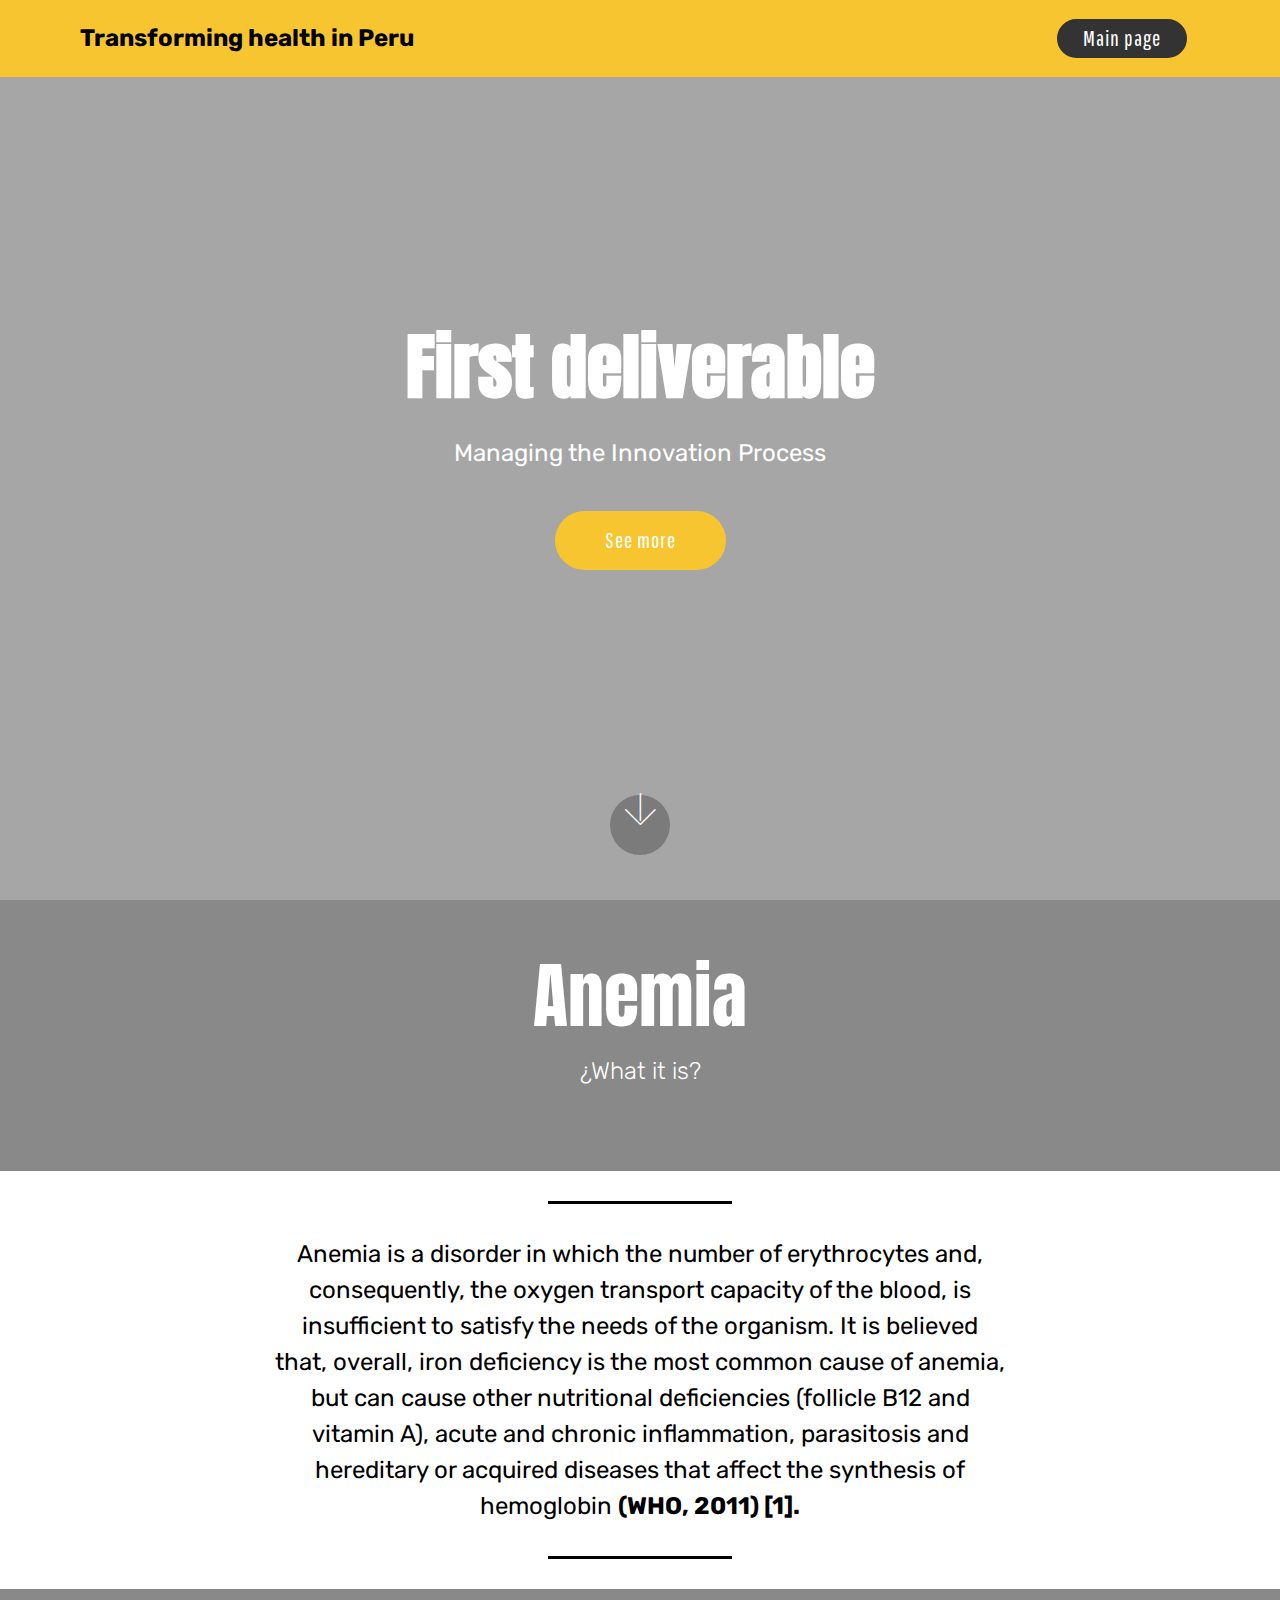
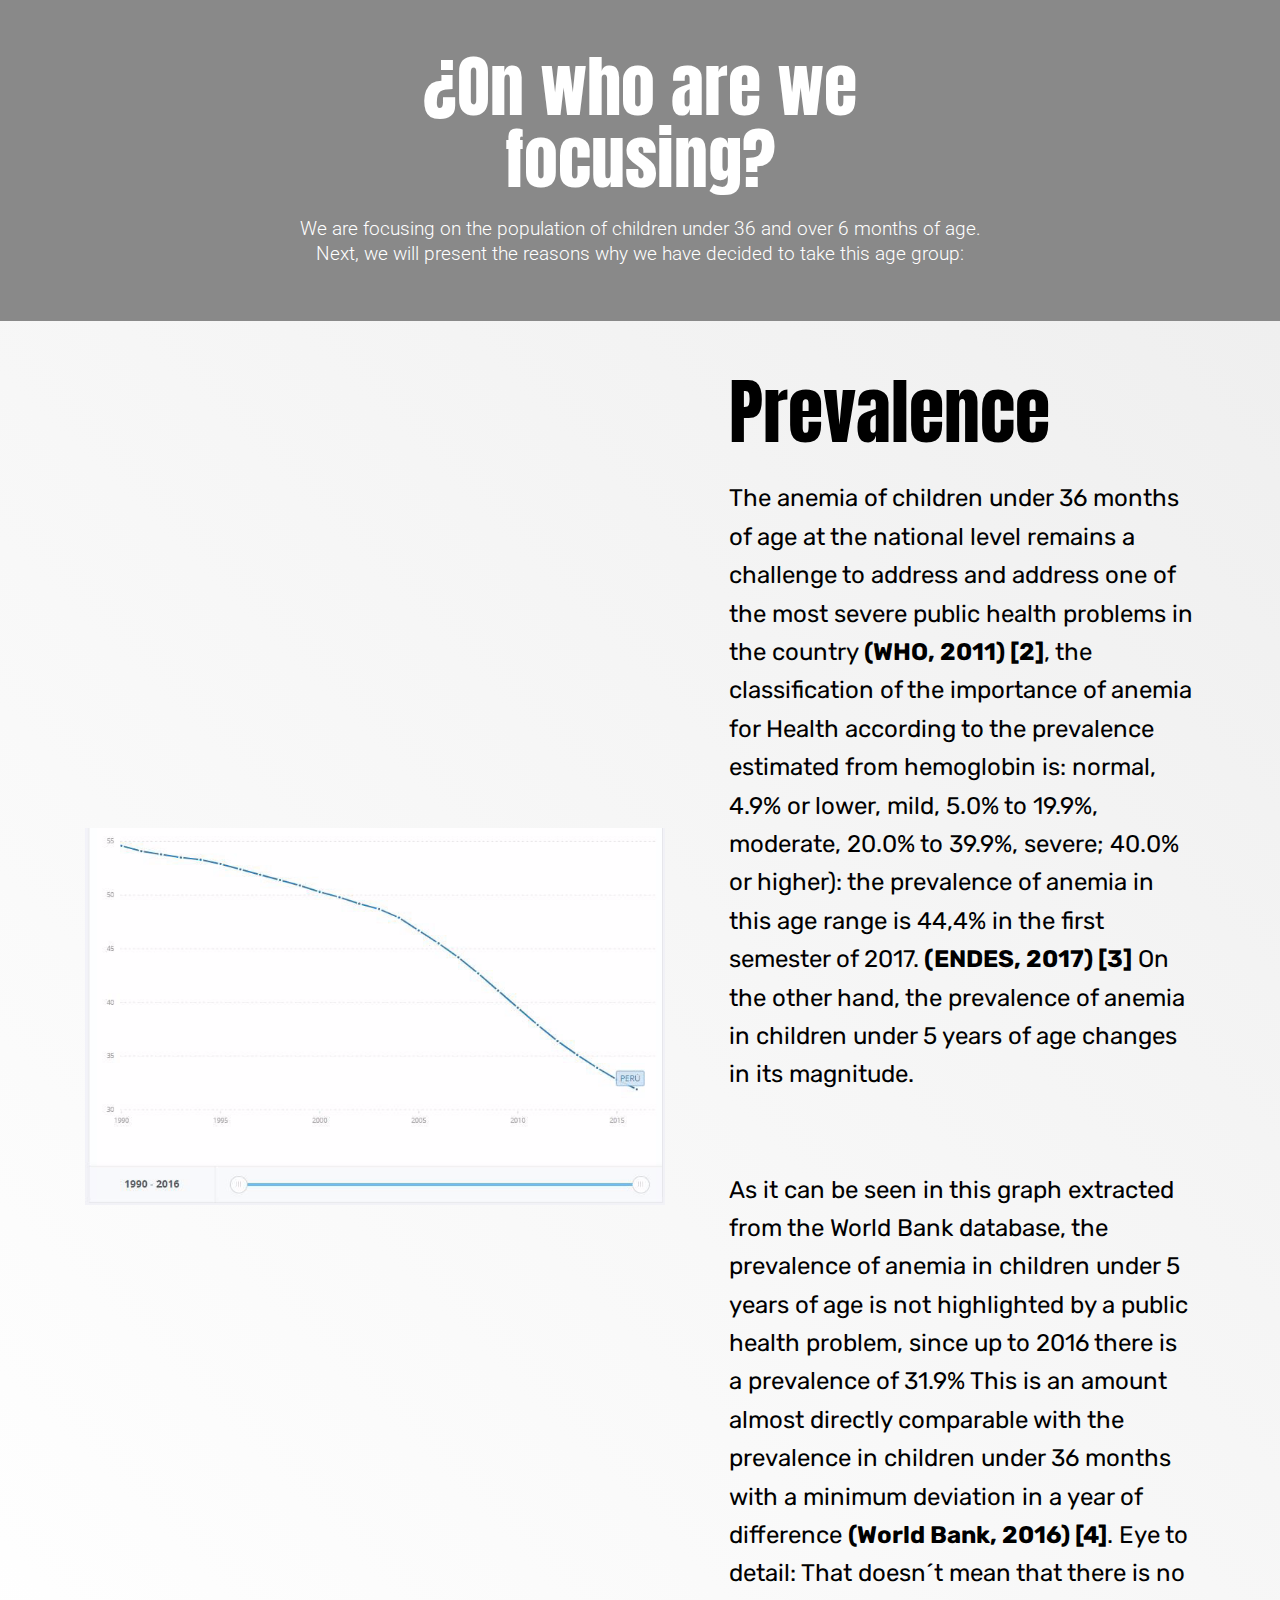
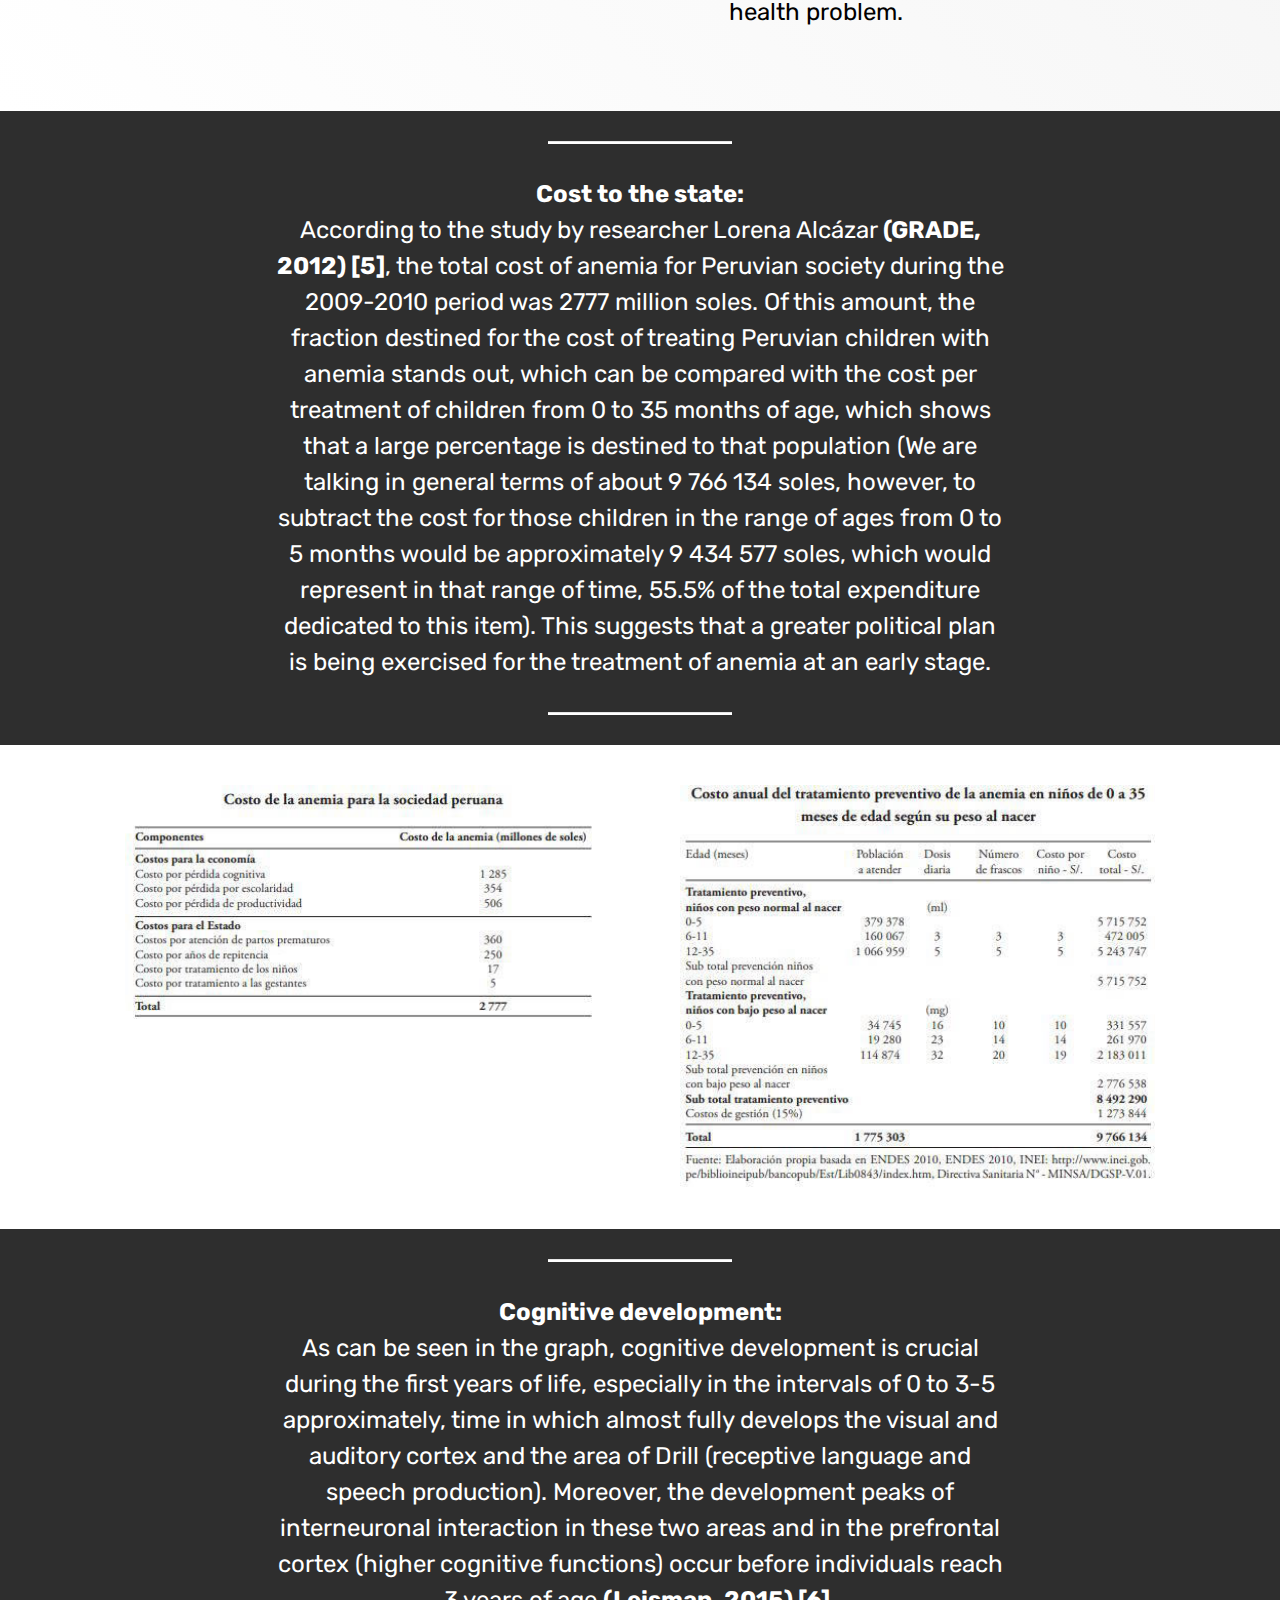
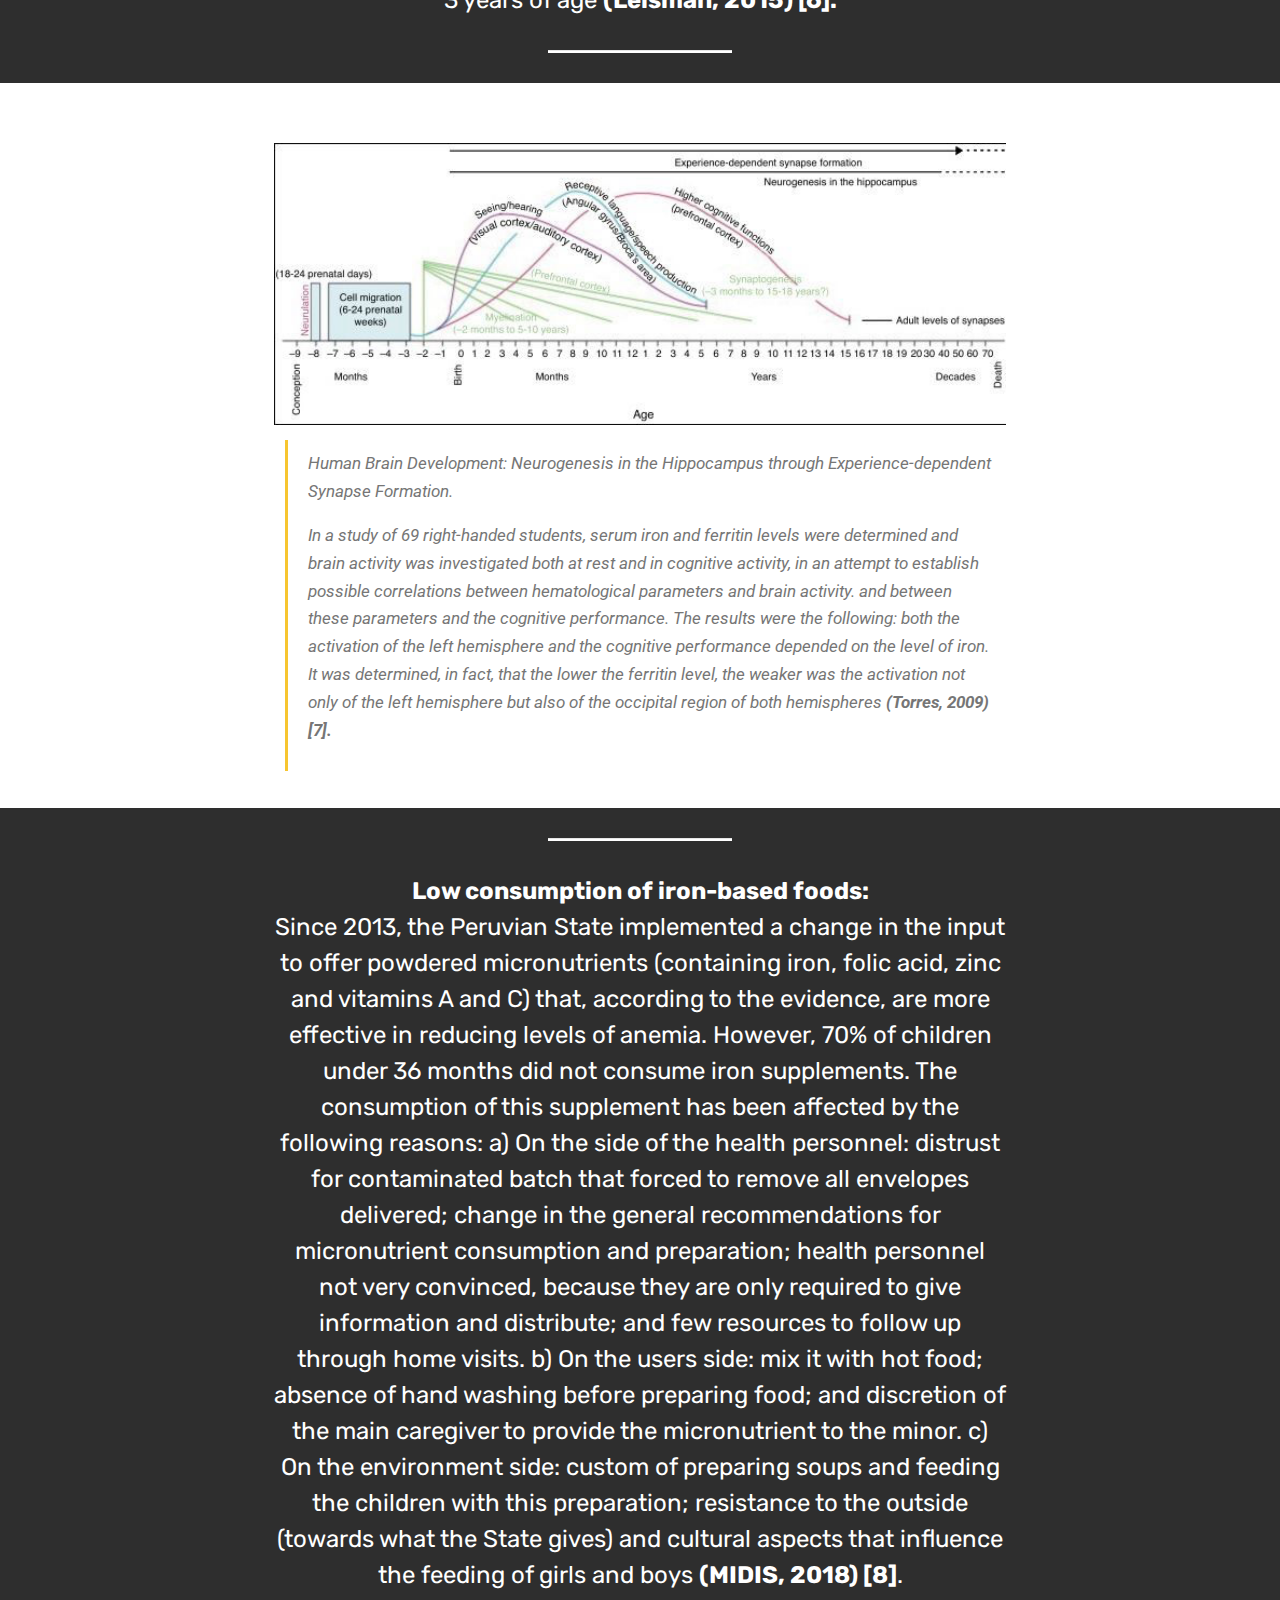
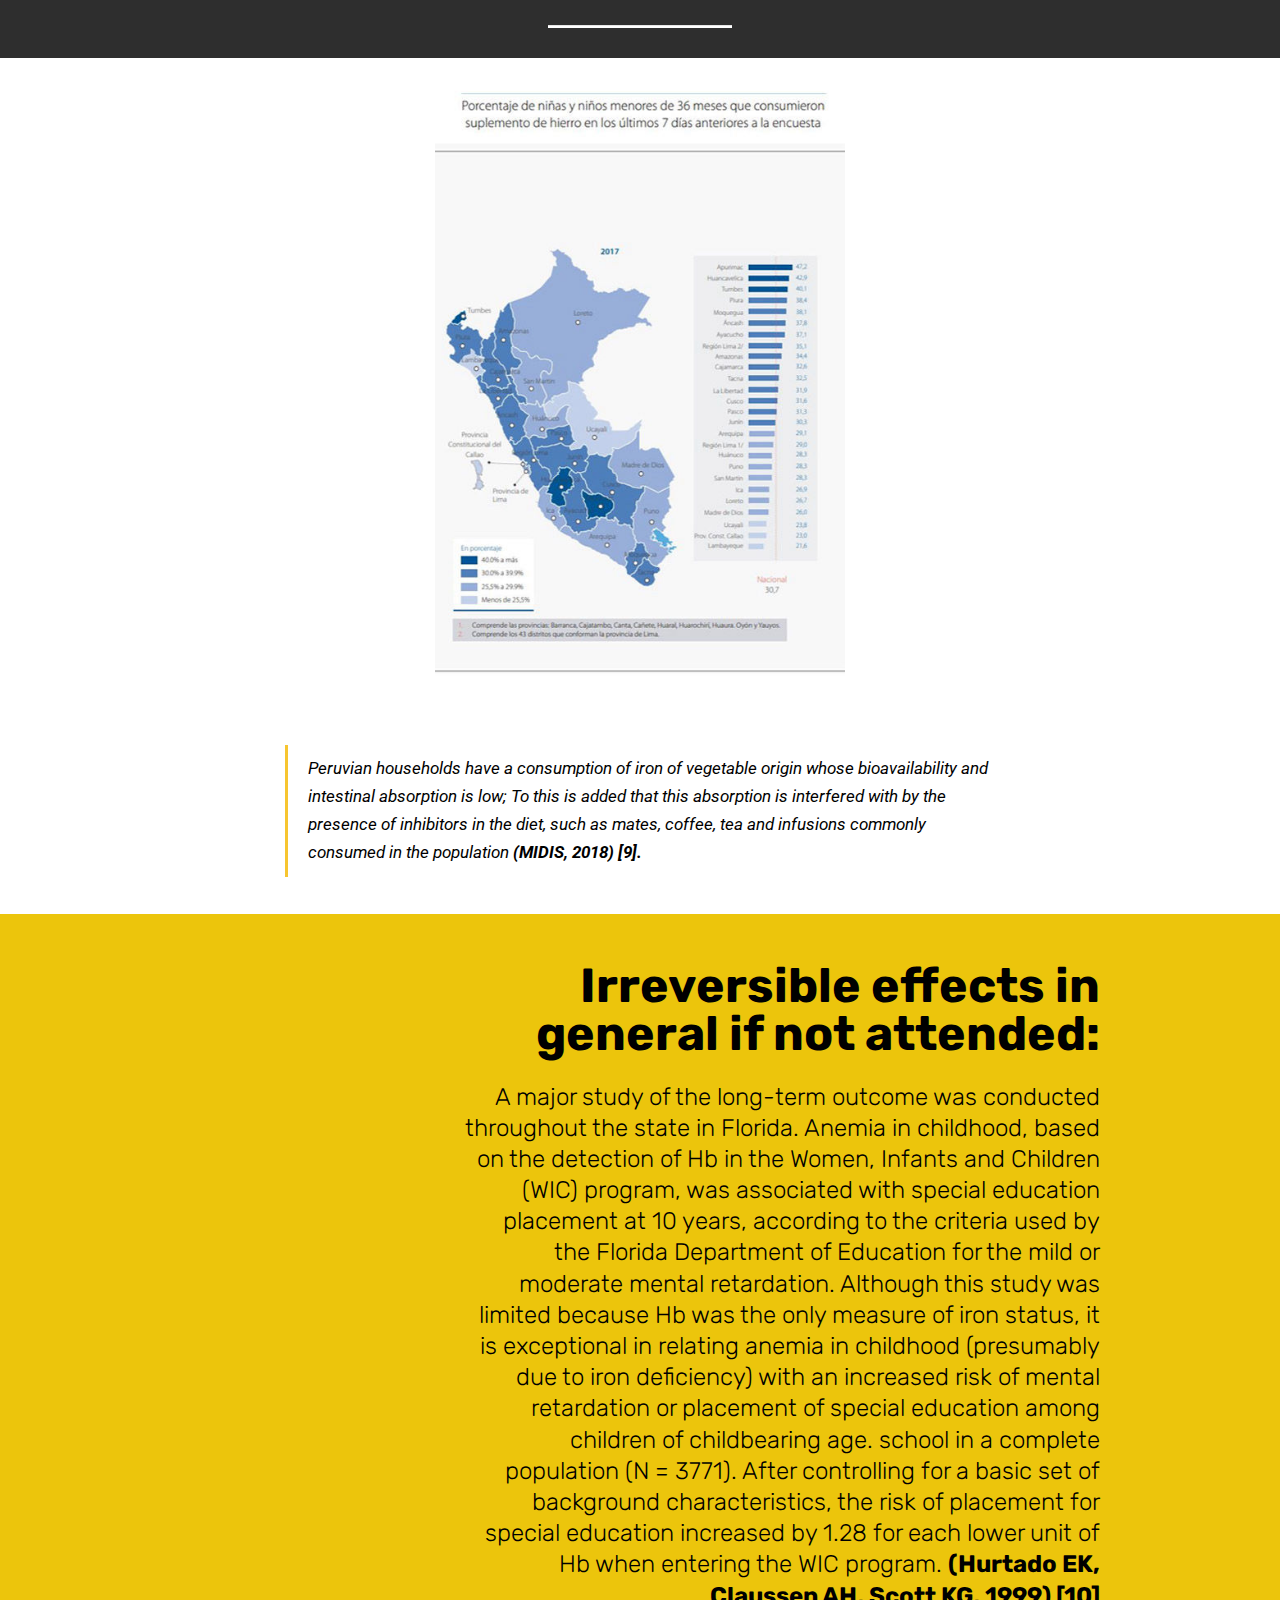
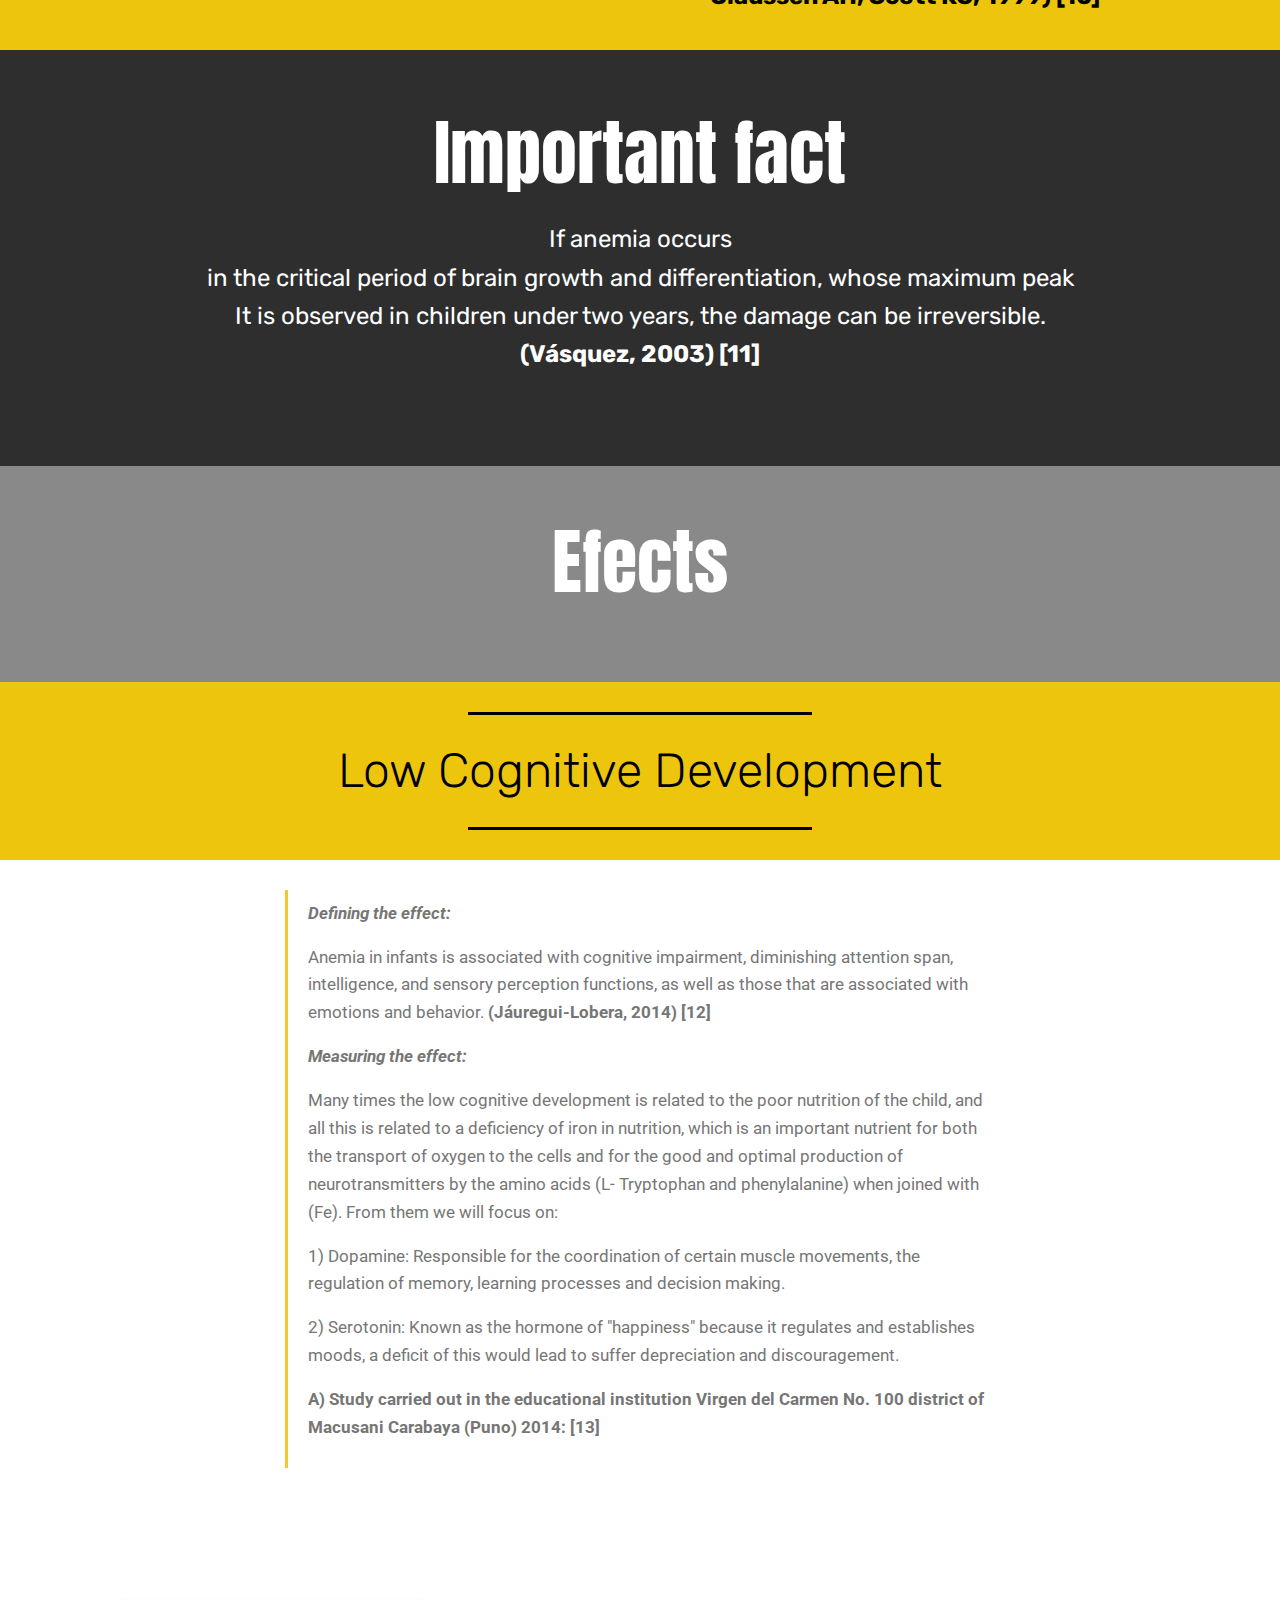
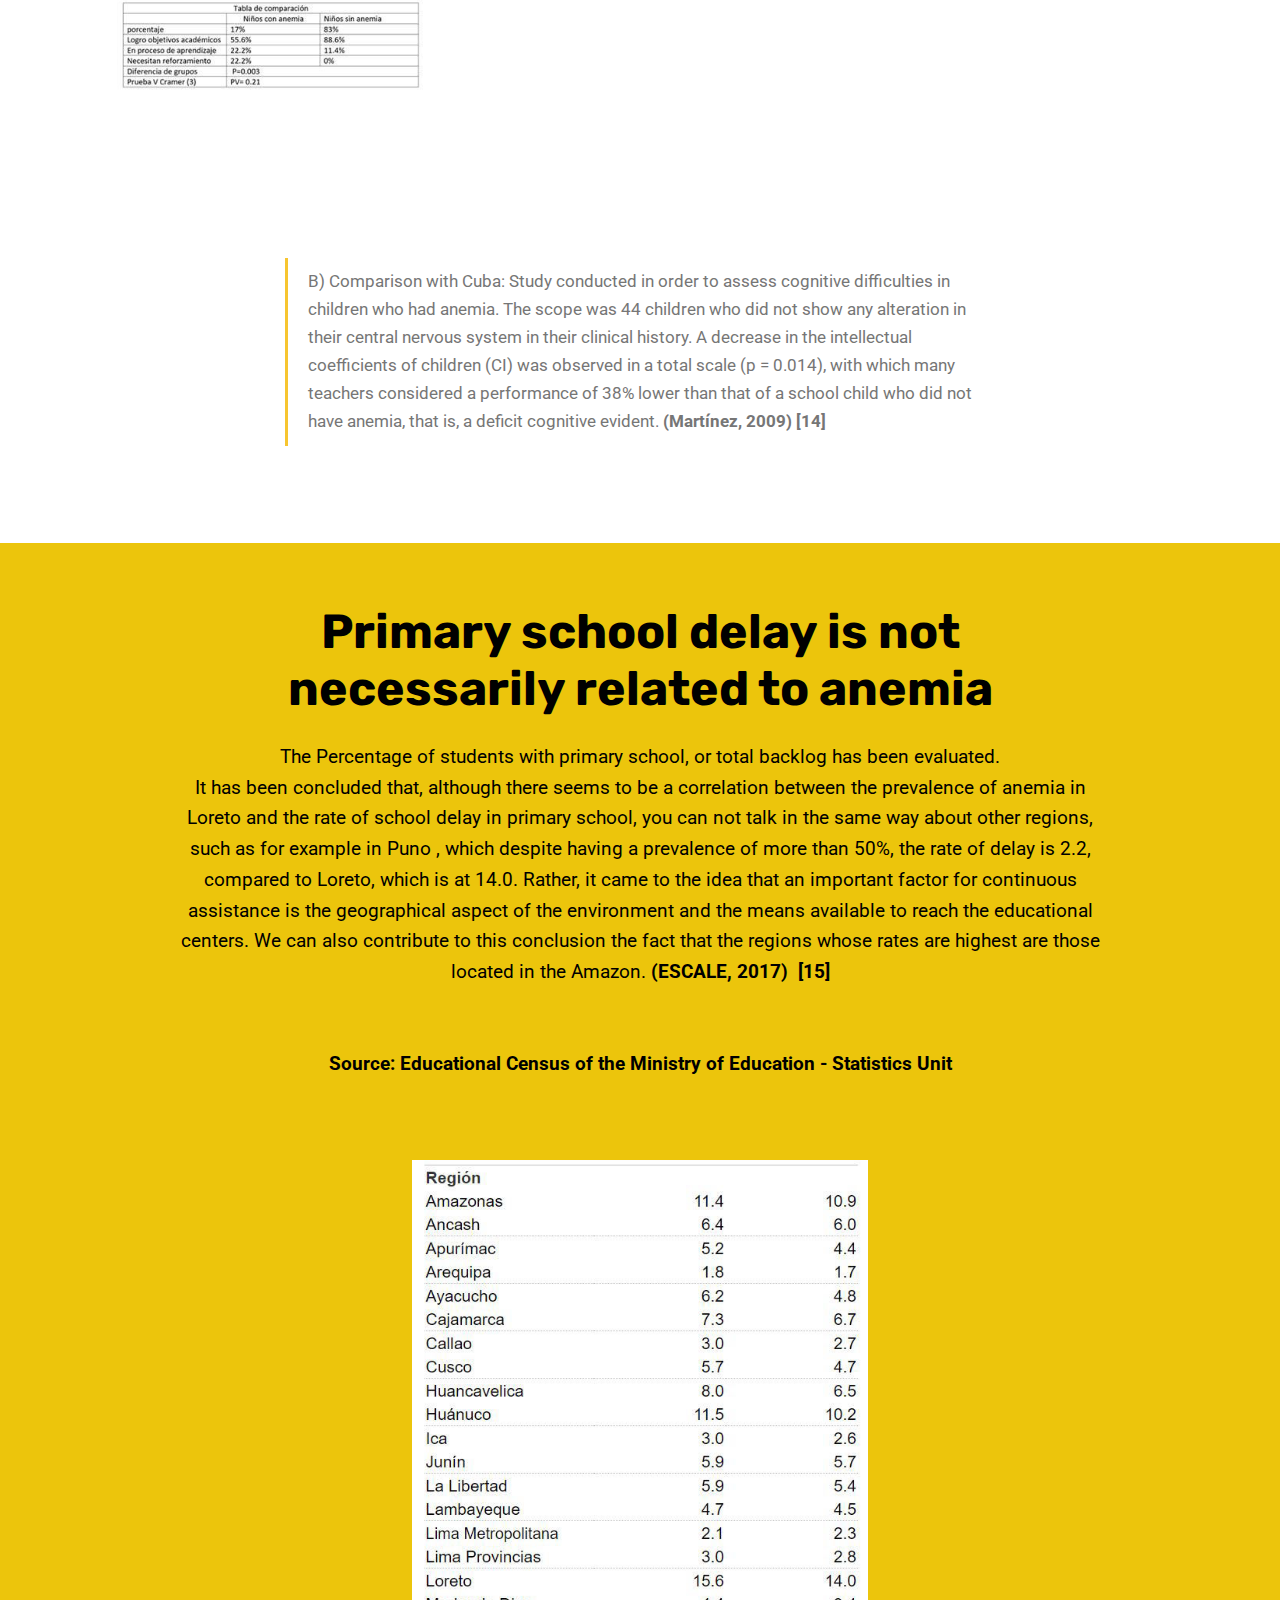
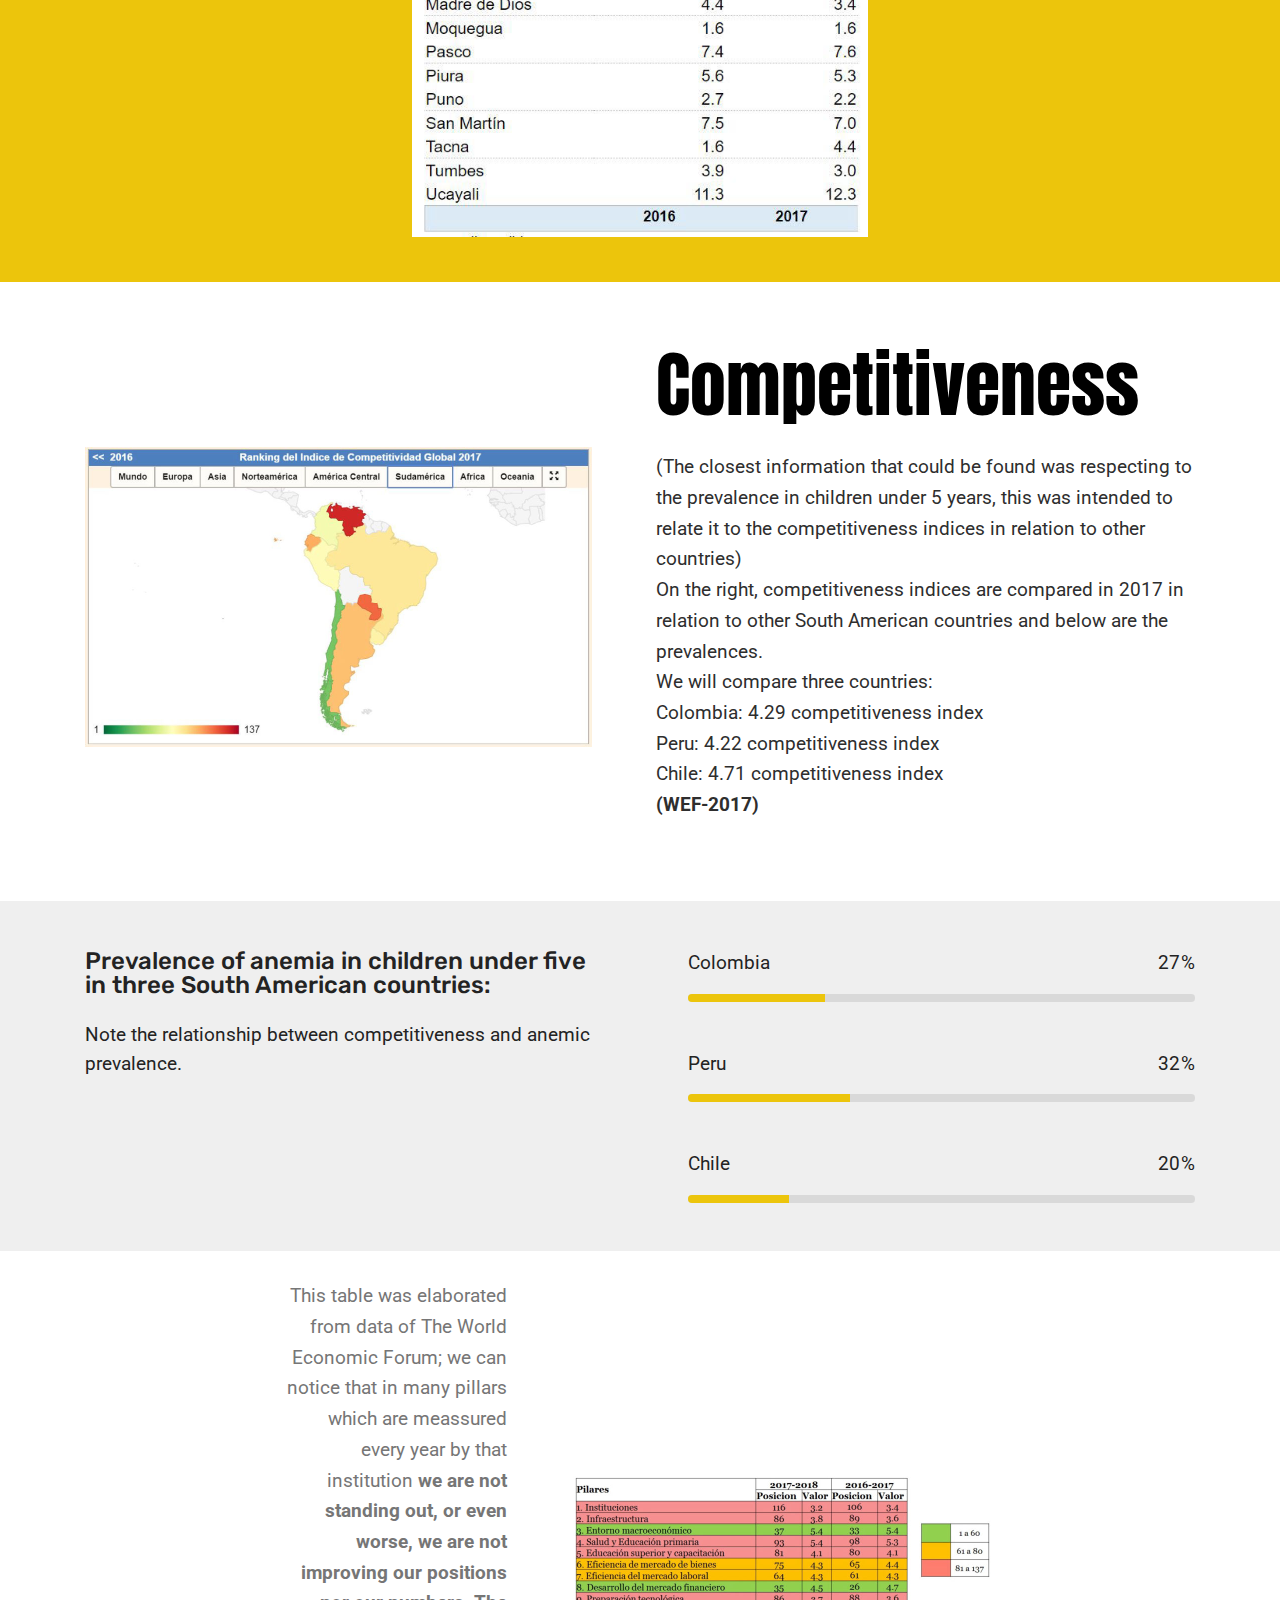
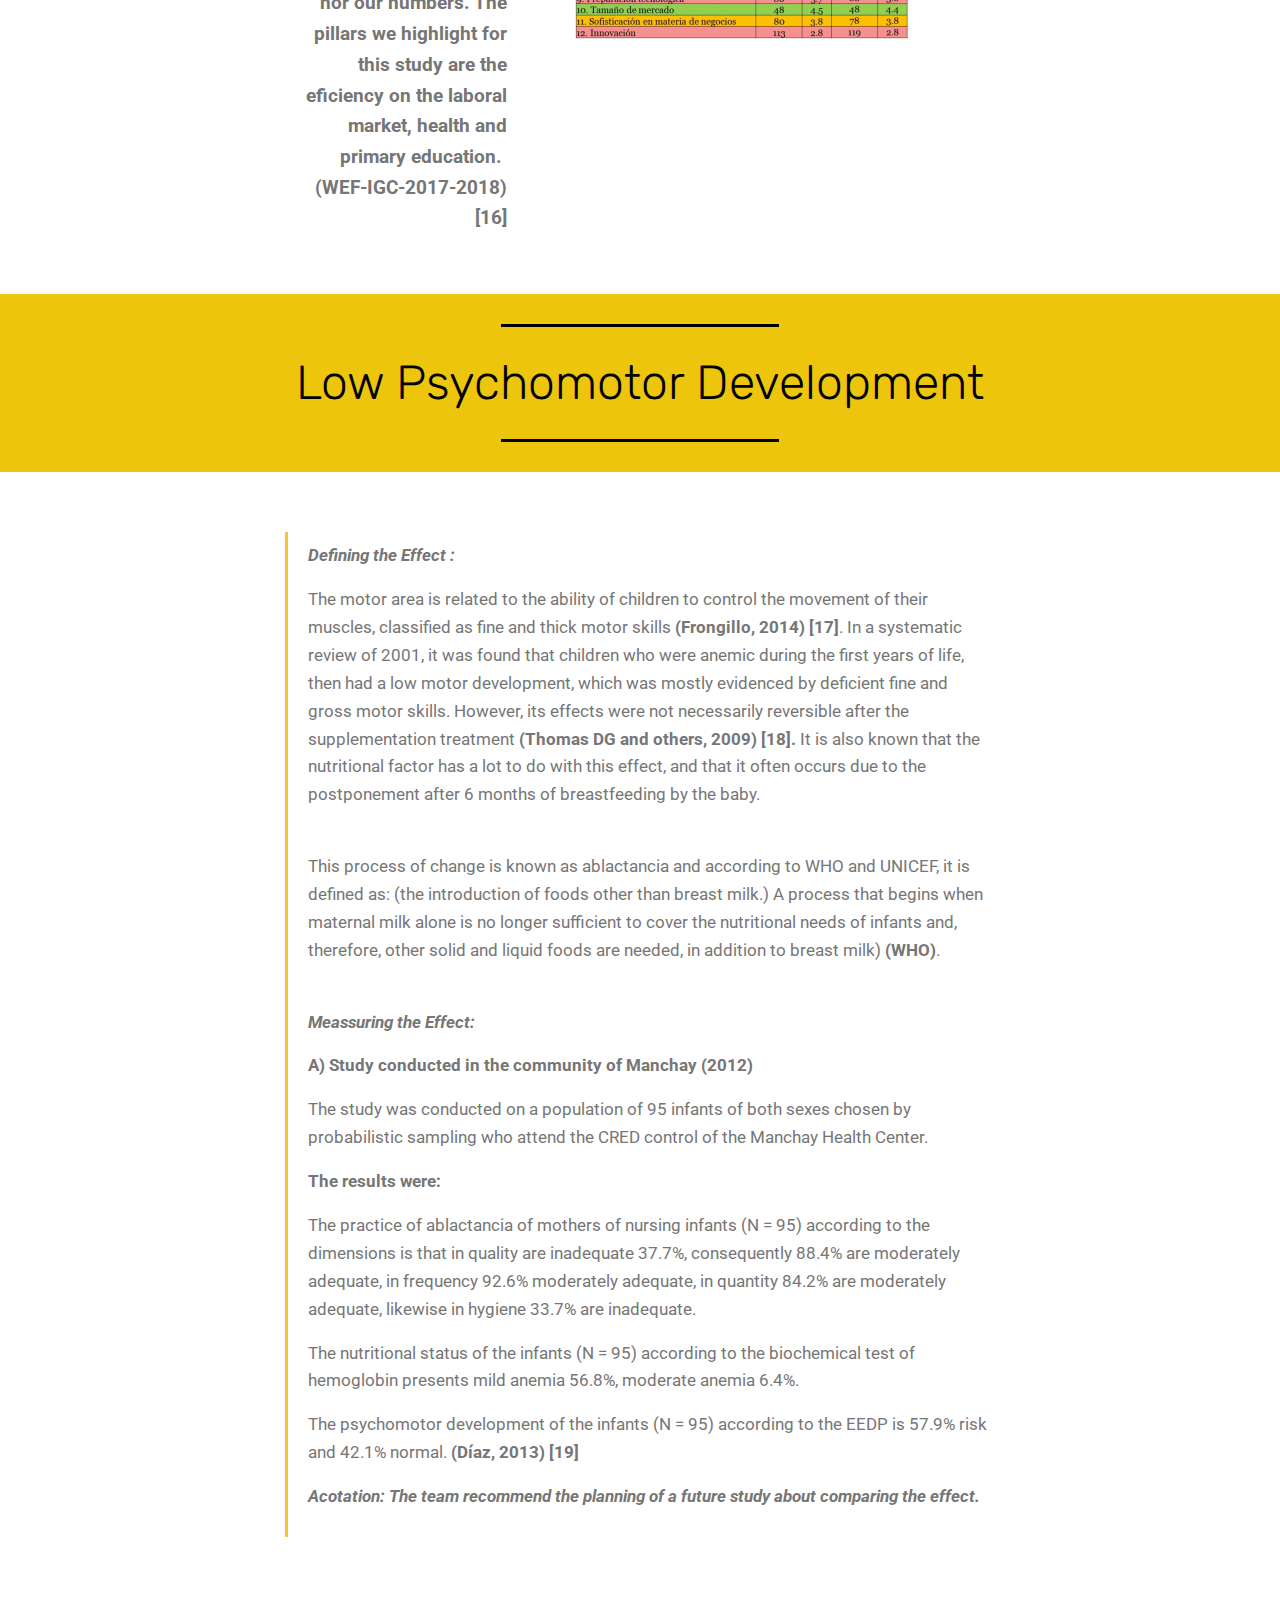
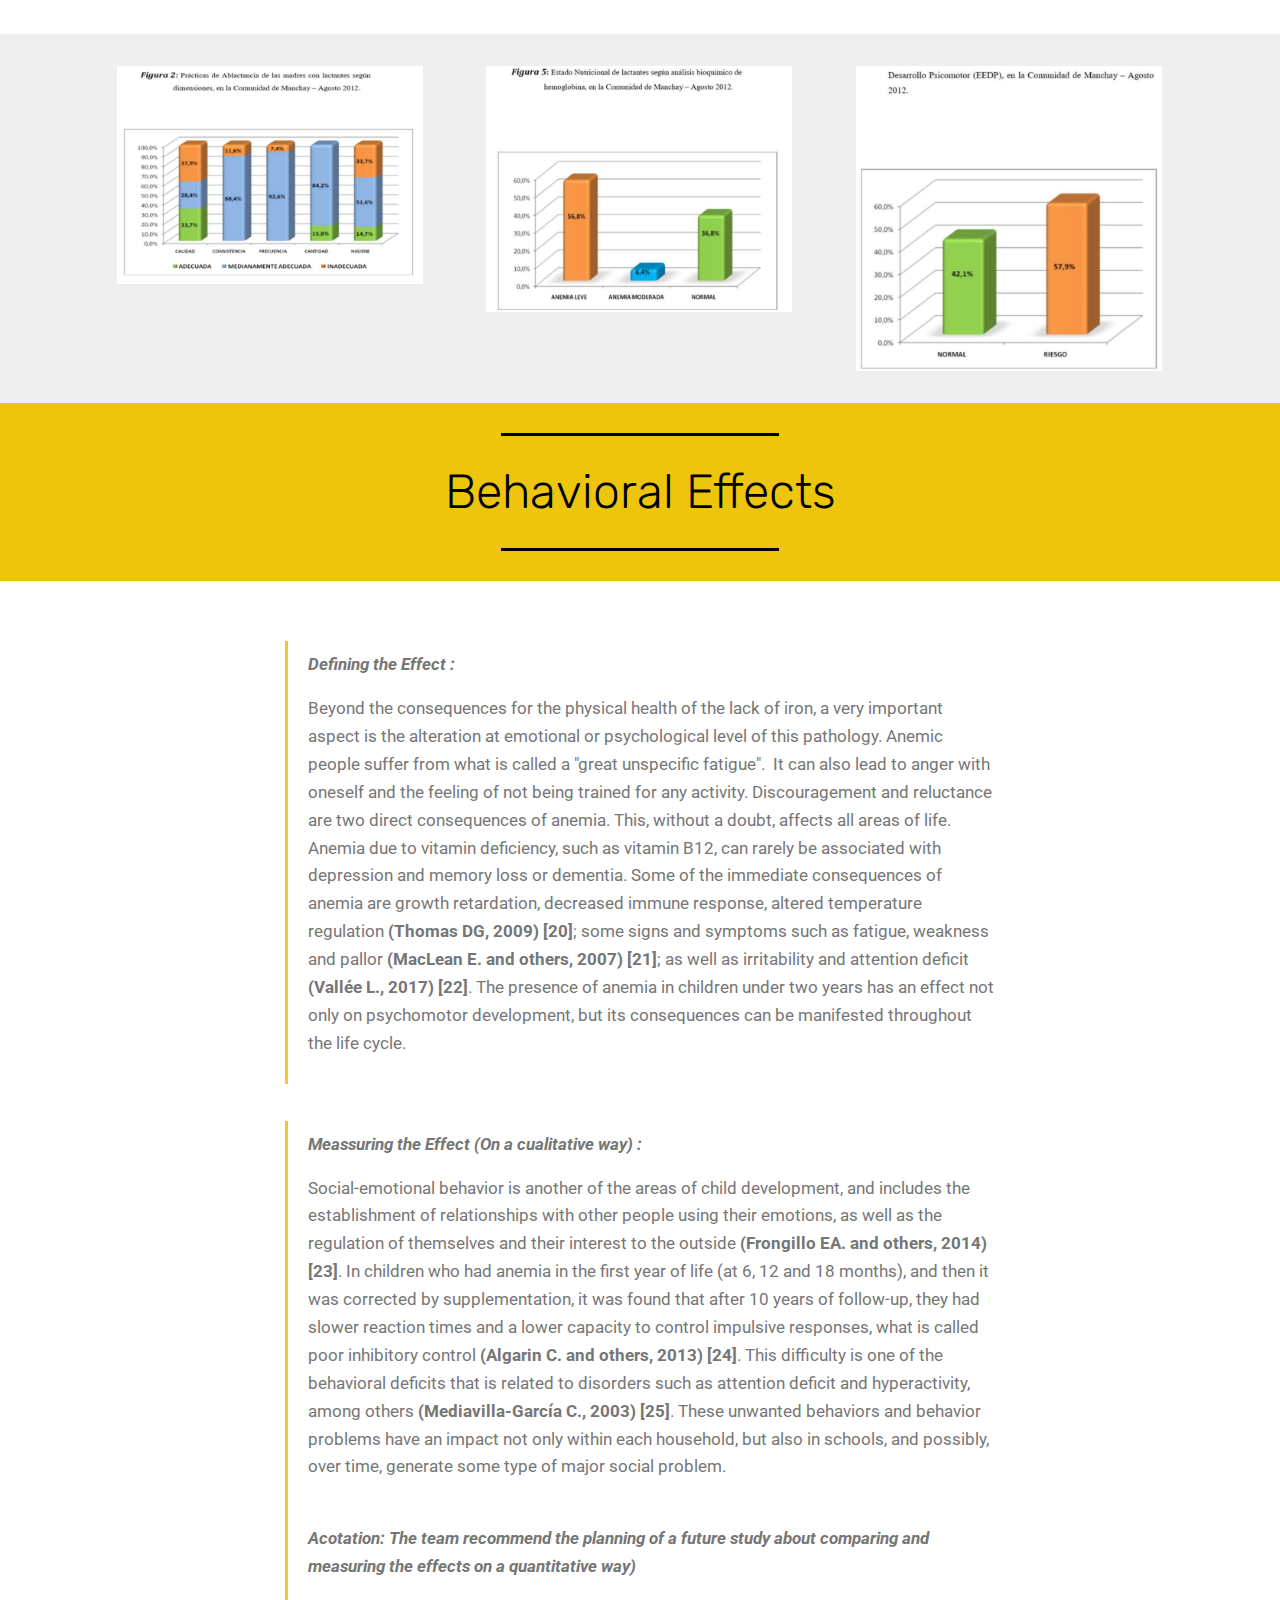
==== index.html @ 22d158a1 "create github pages" ====
<!DOCTYPE html>
<html >
<head>
  <!-- Site made with Mobirise Website Builder v4.8.3, https://mobirise.com -->
  <meta charset="UTF-8">
  <meta http-equiv="X-UA-Compatible" content="IE=edge">
  <meta name="generator" content="Mobirise v4.8.3, mobirise.com">
  <meta name="viewport" content="width=device-width, initial-scale=1, minimum-scale=1">
  <link rel="shortcut icon" href="assets/images/logo-96x96.png" type="image/x-icon">
  <meta name="description" content="">
  <title>H1</title>
  <link rel="stylesheet" href="assets/web/assets/mobirise-icons/mobirise-icons.css">
  <link rel="stylesheet" href="assets/tether/tether.min.css">
  <link rel="stylesheet" href="assets/bootstrap/css/bootstrap.min.css">
  <link rel="stylesheet" href="assets/bootstrap/css/bootstrap-grid.min.css">
  <link rel="stylesheet" href="assets/bootstrap/css/bootstrap-reboot.min.css">
  <link rel="stylesheet" href="assets/dropdown/css/style.css">
  <link rel="stylesheet" href="assets/datatables/data-tables.bootstrap4.min.css">
  <link rel="stylesheet" href="assets/theme/css/style.css">
  <link rel="stylesheet" href="assets/gallery/style.css">
  <link rel="stylesheet" href="assets/mobirise/css/mbr-additional.css" type="text/css">
  
  
  
</head>
<body>
  <section class="menu cid-qTkzRZLJNu" once="menu" id="menu1-0">

    

    <nav class="navbar navbar-expand beta-menu navbar-dropdown align-items-center navbar-fixed-top navbar-toggleable-sm">
        <button class="navbar-toggler navbar-toggler-right" type="button" data-toggle="collapse" data-target="#navbarSupportedContent" aria-controls="navbarSupportedContent" aria-expanded="false" aria-label="Toggle navigation">
            <div class="hamburger">
                <span></span>
                <span></span>
                <span></span>
                <span></span>
            </div>
        </button>
        <div class="menu-logo">
            <div class="navbar-brand">
                
                <span class="navbar-caption-wrap"><a class="navbar-caption text-black display-5" href="https://mobirise.com">Transforming health in Peru</a></span>
            </div>
        </div>
        <div class="collapse navbar-collapse" id="navbarSupportedContent">
            <ul class="navbar-nav nav-dropdown" data-app-modern-menu="true"><li class="nav-item">
                    <a class="nav-link link text-white display-4" href="https://mobirise.com">
                        </a>
                </li></ul>
            <div class="navbar-buttons mbr-section-btn"><a class="btn btn-sm btn-black display-4" href="page1.html">Main page</a></div>
        </div>
    </nav>
</section>

<section class="engine"><a href="https://mobiri.se/t">amp template</a></section><section class="header6 cid-r53obGVlJb mbr-fullscreen" data-bg-video="https://www.youtube.com/watch?v=iLp_VqQqHAA" id="header6-4">

    

    <div class="mbr-overlay" style="opacity: 0.3; background-color: rgb(0, 0, 0);">
    </div>

    <div class="container">
        <div class="row justify-content-md-center">
            <div class="mbr-white col-md-10">
                <h1 class="mbr-section-title align-center mbr-bold pb-3 mbr-fonts-style display-1">First deliverable</h1>
                <p class="mbr-text align-center pb-3 mbr-fonts-style display-5">
                    Managing the Innovation Process</p>
                <div class="mbr-section-btn align-center"><a class="btn btn-md btn-primary display-4" href="index.html#content5-7">See more</a></div>
            </div>
        </div>
    </div>

    <div class="mbr-arrow hidden-sm-down" aria-hidden="true">
        <a href="#next">
            <i class="mbri-down mbr-iconfont"></i>
        </a>
    </div>
</section>

<section class="mbr-section content5 cid-r53N1w2ElE mbr-parallax-background" id="content5-7">

    

    <div class="mbr-overlay" style="opacity: 0.5; background-color: rgb(35, 35, 35);">
    </div>

    <div class="container">
        <div class="media-container-row">
            <div class="title col-12 col-md-8">
                <h2 class="align-center mbr-bold mbr-white pb-3 mbr-fonts-style display-1"><span style="font-weight: normal;">Anemia</span></h2>
                <h3 class="mbr-section-subtitle align-center mbr-light mbr-white pb-3 mbr-fonts-style display-5">¿What it is?</h3>
                
                
            </div>
        </div>
    </div>
</section>

<section class="mbr-section article content10 cid-r53OnZu6qy" id="content10-a">
    
     

    <div class="container">
        <div class="inner-container" style="width: 66%;">
            <hr class="line" style="width: 25%;">
            <div class="section-text align-center mbr-white mbr-fonts-style display-5">Anemia is a disorder in which the number of erythrocytes and, consequently, the oxygen transport capacity of the blood, is insufficient to satisfy the needs of the organism. It is believed that, overall, iron deficiency is the most common cause of anemia, but can cause other nutritional deficiencies (follicle B12 and vitamin A), acute and chronic inflammation, parasitosis and hereditary or acquired diseases that affect the synthesis of hemoglobin&nbsp;<strong>(WHO, 2011) [1].</strong></div>
            <hr class="line" style="width: 25%;">
        </div>
    </div>
</section>

<section class="mbr-section content5 cid-r53OJzJbEX mbr-parallax-background" id="content5-b">

    

    <div class="mbr-overlay" style="opacity: 0.5; background-color: rgb(35, 35, 35);">
    </div>

    <div class="container">
        <div class="media-container-row">
            <div class="title col-12 col-md-8">
                <h2 class="align-center mbr-bold mbr-white pb-3 mbr-fonts-style display-1">
                    
                <div><span style="font-size: 4.25rem; font-weight: normal;">¿On who are we focusing?</span><br></div></h2>
                <h3 class="mbr-section-subtitle align-center mbr-light mbr-white pb-3 mbr-fonts-style display-7">We are focusing on the population of children under 36 and over 6 months of age. Next, we will present the reasons why we have decided to take this age group:</h3>
                
                
            </div>
        </div>
    </div>
</section>

<section class="header3 cid-r53Ruu3re2 mbr-fullscreen" id="header3-f">

    

    

    <div class="container">
        <div class="media-container-row">
            <div class="mbr-figure" style="width: 130%;">
                <img src="assets/images/usuario1-1-796x612.jpg" alt="Mobirise" title="">
            </div>

            <div class="media-content">
                <h1 class="mbr-section-title mbr-white pb-3 mbr-fonts-style display-1">
                    Prevalence</h1>
                
                <div class="mbr-section-text mbr-white pb-3 ">
                    <p class="mbr-text mbr-fonts-style display-5">The anemia of children under 36 months of age at the national level remains a challenge to address and address one of the most severe public health problems in the country <strong>(WHO, 2011) [2]</strong>, the classification of the importance of anemia for Health according to the prevalence estimated from hemoglobin is: normal, 4.9% or lower, mild, 5.0% to 19.9%, moderate, 20.0% to 39.9%, severe; 40.0% or higher): the prevalence of anemia in this age range is 44,4% in the first semester of 2017.<strong>&nbsp;(ENDES, 2017) [3]</strong> On the other hand, the prevalence of anemia in children under 5 years of age changes in its magnitude.
<br>
<br>
<br>As it can be seen in this graph extracted from the World Bank database, the prevalence of anemia in children under 5 years of age is not highlighted by a public health problem, since up to 2016 there is a prevalence of 31.9% This is an amount almost directly comparable with the prevalence in children under 36 months with a minimum deviation in a year of difference&nbsp;<strong>(World Bank, 2016)&nbsp;[4]</strong>. Eye to detail: That doesn´t mean that there is no health problem.&nbsp;</p>
                </div>
                
            </div>
        </div>
    </div>

</section>

<section class="mbr-section article content10 cid-r54FchoEeR" id="content10-x">
    
     

    <div class="container">
        <div class="inner-container" style="width: 66%;">
            <hr class="line" style="width: 25%;">
            <div class="section-text align-center mbr-white mbr-fonts-style display-5"><div>
</div><div><strong>Cost to the state:</strong></div><div><span style="font-size: 1.5rem;">According to the study by researcher Lorena Alcázar <strong>(GRADE, 2012) [5]</strong>, the total cost of anemia for Peruvian society during the 2009-2010 period was 2777 million soles. Of this amount, the fraction destined for the cost of treating Peruvian children with anemia stands out, which can be compared with the cost per treatment of children from 0 to 35 months of age, which shows that a large percentage is destined to that population (We are talking in general terms of about 9 766 134 soles, however, to subtract the cost for those children in the range of ages from 0 to 5 months would be approximately 9 434 577 soles, which would represent in that range of time, 55.5% of the total expenditure dedicated to this item). This suggests that a greater political plan is being exercised for the treatment of anemia at an early stage.</span><br></div></div>
            <hr class="line" style="width: 25%;">
        </div>
    </div>
</section>

<section class="mbr-gallery mbr-slider-carousel cid-r54E68P3qR" id="gallery1-v">

    

    <div class="container">
        <div><!-- Filter --><!-- Gallery --><div class="mbr-gallery-row"><div class="mbr-gallery-layout-default"><div><div><div class="mbr-gallery-item mbr-gallery-item--p5" data-video-url="false" data-tags="Responsive"><div href="#lb-gallery1-v" data-slide-to="0" data-toggle="modal"><img src="assets/images/usuario2-472x240-472x240.jpg" alt="" title=""><span class="icon-focus"></span></div></div><div class="mbr-gallery-item mbr-gallery-item--p5" data-video-url="false" data-tags="Animada"><div href="#lb-gallery1-v" data-slide-to="1" data-toggle="modal"><img src="assets/images/usuario3-463x394-463x394.jpg" alt="" title=""><span class="icon-focus"></span></div></div></div></div><div class="clearfix"></div></div></div><!-- Lightbox --><div data-app-prevent-settings="" class="mbr-slider modal fade carousel slide" tabindex="-1" data-keyboard="true" data-interval="false" id="lb-gallery1-v"><div class="modal-dialog"><div class="modal-content"><div class="modal-body"><div class="carousel-inner"><div class="carousel-item"><img src="assets/images/usuario2-472x240.jpg" alt="" title=""></div><div class="carousel-item active"><img src="assets/images/usuario3-463x394.jpg" alt="" title=""></div></div><a class="carousel-control carousel-control-prev" role="button" data-slide="prev" href="#lb-gallery1-v"><span class="mbri-left mbr-iconfont" aria-hidden="true"></span><span class="sr-only">Previous</span></a><a class="carousel-control carousel-control-next" role="button" data-slide="next" href="#lb-gallery1-v"><span class="mbri-right mbr-iconfont" aria-hidden="true"></span><span class="sr-only">Next</span></a><a class="close" href="#" role="button" data-dismiss="modal"><span class="sr-only">Close</span></a></div></div></div></div></div>
    </div>

</section>

<section class="mbr-section article content10 cid-r54BIDUxcV" id="content10-r">
    
     

    <div class="container">
        <div class="inner-container" style="width: 66%;">
            <hr class="line" style="width: 25%;">
            <div class="section-text align-center mbr-white mbr-fonts-style display-5">
                    
                <div><strong>Cognitive development:
</strong></div><div><strong>
</strong><span style="font-size: 1.5rem;">As can be seen in the graph, cognitive development is crucial during the first years of life, especially in the intervals of 0 to 3-5 approximately, time in which almost fully develops the visual and auditory cortex and the area of Drill (receptive language and speech production). Moreover, the development peaks of interneuronal interaction in these two areas and in the prefrontal cortex (higher cognitive functions) occur before individuals reach 3 years of age&nbsp;<strong>(Leisman, 2015) [6].</strong></span></div></div>
            <hr class="line" style="width: 25%;">
        </div>
    </div>
</section>

<section class="cid-r54CdAOnFc" id="image1-t">

    

    <figure class="mbr-figure container">
            <div class="image-block" style="width: 66%;">
                <img src="assets/images/usuario4-2-679x261.jpg" width="1400" alt="Mobirise" title="">
                
            </div>
    </figure>
</section>

<section class="mbr-section article content1 cid-r54Cka03bi" id="content2-u">

     

    <div class="container">
        <div class="media-container-row">
            <div class="mbr-text col-12 col-md-8 mbr-fonts-style display-7">
                <blockquote><p>Human Brain Development: Neurogenesis in the Hippocampus through Experience-dependent Synapse Formation.</p><p>In a study of 69 right-handed students, serum iron and ferritin levels were determined and brain activity was investigated both at rest and in cognitive activity, in an attempt to establish possible correlations between hematological parameters and brain activity. and between these parameters and the cognitive performance. The results were the following: both the activation of the left hemisphere and the cognitive performance depended on the level of iron. It was determined, in fact, that the lower the ferritin level, the weaker was the activation not only of the left hemisphere but also of the occipital region of both hemispheres<strong>&nbsp;(Torres, 2009) [7].</strong></p></blockquote>
            </div>
        </div>
    </div>
</section>

<section class="mbr-section article content10 cid-r54EWNvCyI" id="content10-w">
    
     

    <div class="container">
        <div class="inner-container" style="width: 66%;">
            <hr class="line" style="width: 25%;">
            <div class="section-text align-center mbr-white mbr-fonts-style display-5"><strong>Low consumption of iron-based foods:
</strong><div>Since 2013, the Peruvian State implemented a change in the input to offer powdered micronutrients (containing iron, folic acid, zinc and vitamins A and C) that, according to the evidence, are more effective in reducing levels of anemia. However, 70% of children under 36 months did not consume iron supplements. The consumption of this supplement has been affected by the following reasons: a) On the side of the health personnel: distrust for contaminated batch that forced to remove all envelopes delivered; change in the general recommendations for micronutrient consumption and preparation; health personnel not very convinced, because they are only required to give information and distribute; and few resources to follow up through home visits. b) On the users side: mix it with hot food; absence of hand washing before preparing food; and discretion of the main caregiver to provide the micronutrient to the minor. c) On the environment side: custom of preparing soups and feeding the children with this preparation; resistance to the outside (towards what the State gives) and cultural aspects that influence the feeding of girls and boys <strong>(MIDIS, 2018) [8]</strong>.</div></div>
            <hr class="line" style="width: 25%;">
        </div>
    </div>
</section>

<section class="cid-r54GSalnty" id="image3-y">

    

    <figure class="mbr-figure container">
            <div class="image-block" style="width: 37%;">
                <img src="assets/images/imagen5-500x800.jpg" width="1400" alt="Mobirise" title="">
                
            </div>
    </figure>
</section>

<section class="mbr-section article content1 cid-r54IQJH1Ae" id="content2-z">

     

    <div class="container">
        <div class="media-container-row">
            <div class="mbr-text col-12 col-md-8 mbr-fonts-style display-7">
                <blockquote><font color="#000000">Peruvian households have a consumption of iron of vegetable origin whose bioavailability and intestinal absorption is low; To this is added that this absorption is interfered with by the presence of inhibitors in the diet, such as mates, coffee, tea and infusions commonly consumed in the population<strong>&nbsp;(MIDIS, 2018) [9].</strong></font></blockquote>
            </div>
        </div>
    </div>
</section>

<section class="mbr-section info2 cid-r54J9npR6Y" id="info2-10">

    

    

    <div class="container">
        <div class="row main justify-content-center">
            <div class="media-container-column col-12 col-lg-3 col-md-4">
                
            </div>
            <div class="media-container-column title col-12 col-lg-7 col-md-6">
                <h2 class="align-right mbr-bold mbr-white pb-3 mbr-fonts-style display-2">
                    
                <div><br></div><div>Irreversible effects in general if not attended:</div></h2>
                <h3 class="mbr-section-subtitle align-right mbr-light mbr-white mbr-fonts-style display-5">A major study of the long-term outcome was conducted throughout the state in Florida. Anemia in childhood, based on the detection of Hb in the Women, Infants and Children (WIC) program, was associated with special education placement at 10 years, according to the criteria used by the Florida Department of Education for the mild or moderate mental retardation. Although this study was limited because Hb was the only measure of iron status, it is exceptional in relating anemia in childhood (presumably due to iron deficiency) with an increased risk of mental retardation or placement of special education among children of childbearing age. school in a complete population (N = 3771). After controlling for a basic set of background characteristics, the risk of placement for special education increased by 1.28 for each lower unit of Hb when entering the WIC program. <strong>(Hurtado EK, Claussen AH, Scott KG, 1999) [10]</strong></h3>
            </div>
        </div>
    </div>
</section>

<section class="cid-r5aHAbWThJ" id="header2-1d">

    

    

    <div class="container align-center">
        <div class="row justify-content-md-center">
            <div class="mbr-white col-md-10">
                <h1 class="mbr-section-title mbr-bold pb-3 mbr-fonts-style display-1"><span style="font-weight: normal;">
                    Important fact</span></h1>
                
                <p class="mbr-text pb-3 mbr-fonts-style display-5">If anemia occurs
<br>in the critical period of brain growth and differentiation, whose maximum peak
<br>It is observed in children under two years, the damage can be irreversible. <strong>(Vásquez, 2003)&nbsp;[11]</strong></p>
                
            </div>
        </div>
    </div>
    
</section>

<section class="mbr-section content5 cid-r54TYgfIAw mbr-parallax-background" id="content5-14">

    

    <div class="mbr-overlay" style="opacity: 0.5; background-color: rgb(35, 35, 35);">
    </div>

    <div class="container">
        <div class="media-container-row">
            <div class="title col-12 col-md-8">
                <h2 class="align-center mbr-bold mbr-white pb-3 mbr-fonts-style display-1"><span style="font-weight: normal;">
                    Efects</span></h2>
                
                
                
            </div>
        </div>
    </div>
</section>

<section class="mbr-section article content9 cid-r5JXC2ZeO8" id="content9-2r">
    
     

    <div class="container">
        <div class="inner-container" style="width: 100%;">
            <hr class="line" style="width: 31%;">
            <div class="section-text align-center mbr-fonts-style display-2">Low Cognitive Development</div>
            <hr class="line" style="width: 31%;">
        </div>
        </div>
</section>

<section class="mbr-section article content1 cid-r5JXz6NZmB" id="content2-2q">

     

    <div class="container">
        <div class="media-container-row">
            <div class="mbr-text col-12 col-md-8 mbr-fonts-style display-7">
                <blockquote><p><strong>Defining the effect:
&nbsp;</strong></p><p><span style="font-size: 1.09rem; font-style: normal;">Anemia in infants is associated with cognitive impairment, diminishing attention span, intelligence, and sensory perception functions, as well as those that are associated with emotions and behavior. <strong>(Jáuregui-Lobera, 2014) [12]</strong></span></p><p><strong>Measuring the effect:</strong>
</p><p><span style="font-style: normal;">Many times the low cognitive development is related to the poor nutrition of the child, and all this is related to a deficiency of iron in nutrition, which is an important nutrient for both the transport of oxygen to the cells and for the good and optimal production of neurotransmitters by the amino acids (L- Tryptophan and phenylalanine) when joined with (Fe). From them we will focus on: 
</span></p><p><span style="font-style: normal;">1) Dopamine: Responsible for the coordination of certain muscle movements, the regulation of memory, learning processes and decision making. 
</span></p><p><span style="font-style: normal;">2) Serotonin: Known as the hormone of "happiness" because it regulates and establishes moods, a deficit of this would lead to suffer depreciation and discouragement. 
</span></p><p><span style="font-style: normal;"><strong>
<span style="font-size: 1.09rem;">A) Study carried out in the educational institution Virgen del Carmen No. 100 district of Macusani Carabaya (Puno) 2014: [13]</span></strong></span></p></blockquote>
            </div>
        </div>
    </div>
</section>

<section class="mbr-gallery mbr-slider-carousel cid-r54Wk88IRr" id="gallery1-16">

    

    <div class="container">
        <div><!-- Filter --><!-- Gallery --><div class="mbr-gallery-row"><div class="mbr-gallery-layout-default"><div><div><div class="mbr-gallery-item mbr-gallery-item--p4" data-video-url="false" data-tags="Increíble"><div href="#lb-gallery1-16" data-slide-to="0" data-toggle="modal"><img src="assets/images/0.4-400x300-400x300.jpg" alt="" title=""><span class="icon-focus"></span></div></div></div></div><div class="clearfix"></div></div></div><!-- Lightbox --><div data-app-prevent-settings="" class="mbr-slider modal fade carousel slide" tabindex="-1" data-keyboard="true" data-interval="false" id="lb-gallery1-16"><div class="modal-dialog"><div class="modal-content"><div class="modal-body"><div class="carousel-inner"><div class="carousel-item active"><img src="assets/images/0.4-400x300.jpg" alt="" title=""></div></div><a class="carousel-control carousel-control-prev" role="button" data-slide="prev" href="#lb-gallery1-16"><span class="mbri-left mbr-iconfont" aria-hidden="true"></span><span class="sr-only">Previous</span></a><a class="carousel-control carousel-control-next" role="button" data-slide="next" href="#lb-gallery1-16"><span class="mbri-right mbr-iconfont" aria-hidden="true"></span><span class="sr-only">Next</span></a><a class="close" href="#" role="button" data-dismiss="modal"><span class="sr-only">Close</span></a></div></div></div></div></div>
    </div>

</section>

<section class="mbr-section article content1 cid-r5K38uKMYZ" id="content2-2u">

     

    <div class="container">
        <div class="media-container-row">
            <div class="mbr-text col-12 col-md-8 mbr-fonts-style display-7">
                <blockquote><span style="font-style: normal;">B) Comparison with Cuba: Study conducted in order to assess cognitive difficulties in children who had anemia. The scope was 44 children who did not show any alteration in their central nervous system in their clinical history. A decrease in the intellectual coefficients of children (CI) was observed in a total scale (p = 0.014), with which many teachers considered a performance of 38% lower than that of a school child who did not have anemia, that is, a deficit cognitive evident.</span><strong> <span style="font-style: normal;">(Martínez, 2009) [14]</span></strong></blockquote>
            </div>
        </div>
    </div>
</section>

<section class="header4 cid-r5aPsfupE4" id="header4-1e">

    

    

    <div class="container">
        <div class="row justify-content-md-center">
            <div class="media-content col-md-10">
                <h1 class="mbr-section-title align-center mbr-white pb-3 mbr-bold mbr-fonts-style display-2">Primary school delay is not necessarily related to anemia</h1>
                
                <div class="mbr-text align-center mbr-white pb-3">
                    <p class="mbr-text mbr-fonts-style display-7">The Percentage of students with primary school, or total backlog has been evaluated.
<br>It has been concluded that, although there seems to be a correlation between the prevalence of anemia in Loreto and the rate of school delay in primary school, you can not talk in the same way about other regions, such as for example in Puno , which despite having a prevalence of more than 50%, the rate of delay is 2.2, compared to Loreto, which is at 14.0. Rather, it came to the idea that an important factor for continuous assistance is the geographical aspect of the environment and the means available to reach the educational centers. We can also contribute to this conclusion the fact that the regions whose rates are highest are those located in the Amazon. <strong>(ESCALE, 2017)&nbsp;</strong> <strong>[15]</strong><br><strong><br></strong><br><strong>Source: Educational Census of the Ministry of Education - Statistics Unit</strong><br></p>
                </div>
                
            </div>
            <div class="mbr-figure pt-5">
                <img src="assets/images/tasa-586x870.jpg" alt="Mobirise" title="" style="width: 40%;">
            </div>
        </div>
    </div>
</section>

<section class="header3 cid-r5b9EyH665" id="header3-1f">

    

    

    <div class="container">
        <div class="media-container-row">
            <div class="mbr-figure" style="width: 100%;">
                <img src="assets/images/competitividad-1014x599.jpg" alt="Mobirise" title="">
            </div>

            <div class="media-content">
                <h1 class="mbr-section-title mbr-white pb-3 mbr-fonts-style display-1">
                    Competitiveness</h1>
                
                <div class="mbr-section-text mbr-white pb-3 ">
                    <p class="mbr-text mbr-fonts-style display-7">(The closest information that could be found was respecting to the prevalence in children under 5 years, this was intended to relate it to the competitiveness indices in relation to other countries)
<br>On the right, competitiveness indices are compared in 2017 in relation to other South American countries and below are the prevalences.
<br>We will compare three countries:
<br>Colombia: 4.29 competitiveness index
<br>Peru: 4.22 competitiveness index
<br>Chile: 4.71 competitiveness index<br><strong>(WEF-2017)</strong></p>
                </div>
                
            </div>
        </div>
    </div>

</section>

<section class="progress-bars2 cid-r5bdoHQbO3" id="progress-bars2-1g">
    
     

    

    <div class="container">
        

        

        <div class="row pt-5 mt-5">
            <div class="col-md-6 text-elements">
                <h4 class="section-content-title pb-3 align-left mbr-fonts-style display-5">Prevalence of anemia in children under five in three South American countries:</h4>
                <p class="section-content-text align-left mbr-fonts-style display-7">Note the relationship between competitiveness and anemic prevalence.</p>
            </div>
            <div class="progress_elements col-md-6">
                <div class="progress1 pb-5">
                    <div class="title-wrap">
                        <div class="progressbar-title mbr-fonts-style display-7">
                            <p>
                                Colombia</p>
                        </div>
                        <div class="progress_value mbr-fonts-style display-7">
                            <div class="progressbar-number">
                            </div>
                            <span>%</span>
                        </div>
                    </div>
                    <progress class="progress progress-primary " max="100" value="27">
                    </progress>
                </div>
                 
                <div class="progress2 pb-5">
                    <div class="title-wrap">
                        <div class="progressbar-title mbr-fonts-style display-7">
                            <p>
                                Peru</p>
                        </div>
                    <div class="progress_value mbr-fonts-style display-7">
                        <div class="progressbar-number">
                        </div>
                        <span>%</span>
                    </div>
                    </div>
                    <progress class="progress progress-primary" max="100" value="32">
                    </progress>
                </div>
                
                <div class="progress3 pb-5">
                    <div class="title-wrap">
                        <div class="progressbar-title mbr-fonts-style display-7">
                            <p>
                                Chile</p>
                        </div>
                    <div class="progress_value mbr-fonts-style display-7">
                        <div class="progressbar-number">
                        </div>
                        <span>%</span>
                    </div>
                    </div>
                    <progress class="progress progress-primary" max="100" value="20">
                    </progress>
                </div>
                
                
            
                
            </div>
        </div>
    </div>
</section>

<section class="mbr-section content7 cid-r5JRlO7gfe" id="content7-2p">
          
    

    <div class="container">
        <div class="media-container-row">
            <div class="col-12 col-md-8">
                <div class="media-container-row">
                    <div class="media-content">
                        <div class="mbr-section-text">
                            <p class="mbr-text align-right mb-0 mbr-fonts-style display-7">This table was elaborated from data of The World Economic Forum;<strong> </strong>we can notice that in many pillars which are meassured every year by that institution <strong>we are not standing out, or even worse, we are not improving our positions nor our numbers. The pillars we highlight for this study are the eficiency on the laboral market, health and primary education.&nbsp;</strong><br><strong>(WEF-IGC-2017-2018) [16]</strong></p>
                        </div>
                    </div>
                    <div class="mbr-figure" style="width: 200%;">
                     <img src="assets/images/pilares-848x344.jpg" alt="Mobirise" title="">  
                    </div>
                </div>
            </div>
        </div>
    </div>
</section>

<section class="mbr-section article content9 cid-r5K95rpXf0" id="content9-2v">
    
     

    <div class="container">
        <div class="inner-container" style="width: 100%;">
            <hr class="line" style="width: 25%;">
            <div class="section-text align-center mbr-fonts-style display-2">Low Psychomotor Development
</div>
            <hr class="line" style="width: 25%;">
        </div>
        </div>
</section>

<section class="mbr-section article content1 cid-r5K9jmMUem" id="content2-2w">

     

    <div class="container">
        <div class="media-container-row">
            <div class="mbr-text col-12 col-md-8 mbr-fonts-style display-7">
                <blockquote><p><strong>Defining the Effect
:</strong></p><p><span style="font-size: 1.09rem; font-style: normal;">The motor area is related to the ability of children to control the movement of their muscles, classified as fine and thick motor skills<strong> (Frongillo, 2014) [17]</strong>. </span><span style="font-size: 1.09rem; font-style: normal;">In a systematic review of 2001, it was found that children who were anemic during the first years of life, then had a low motor development, which was mostly evidenced by deficient fine and gross motor skills. However, its effects were not necessarily reversible after the supplementation treatment&nbsp;<strong>(Thomas DG and others, 2009) [18].</strong> It is also known that the nutritional factor has a lot to do with this effect, and that it often occurs due to the postponement after 6 months of breastfeeding by the baby. </span><strong>&nbsp;</strong></p><p><strong><br></strong><span style="font-style: normal; font-size: 1.09rem;">This process of change is known as ablactancia and according to WHO and UNICEF, it is defined as: (the introduction of foods other than breast milk.) A process that begins when maternal milk alone is no longer sufficient to cover the nutritional needs of infants and, therefore, other solid and liquid foods are needed, in addition to breast milk) <strong>(WHO)</strong>.</span></p><p><span style="font-style: normal; font-size: 1.09rem;"><br></span><strong>Meassuring the Effect:&nbsp;</strong></p><p><strong><span style="font-style: normal;">A) Study conducted in the community of Manchay (2012) </span>&nbsp;</strong></p><p><span style="font-size: 1.09rem; font-style: normal;">The study was conducted on a population of 95 infants of both sexes chosen by probabilistic sampling who attend the CRED control of the Manchay Health Center.</span></p><p><strong><span style="font-style: normal;">The results were:</span> 
</strong></p><p><span style="font-size: 1.09rem; font-style: normal;">The practice of ablactancia of mothers of nursing infants (N = 95) according to the dimensions is that in quality are inadequate 37.7%, consequently 88.4% are moderately adequate, in frequency 92.6% moderately adequate, in quantity 84.2% are moderately adequate, likewise in hygiene 33.7% are inadequate. &nbsp;</span></p><p><span style="font-size: 1.09rem; font-style: normal;">The nutritional status of the infants (N = 95) according to the biochemical test of hemoglobin presents mild anemia 56.8%, moderate anemia 6.4%.</span></p><p><span style="font-size: 1.09rem; font-style: normal;">The psychomotor development of the infants (N = 95) according to the EEDP is 57.9% risk and 42.1% normal. 
<strong>(Díaz, 2013) [19]</strong></span></p><p><strong>
</strong></p><p><strong>Acotation: The team recommend the planning of a future study about comparing the effect.</strong></p></blockquote>
            </div>
        </div>
    </div>
</section>

<section class="mbr-gallery mbr-slider-carousel cid-r5aBEzOst3" id="gallery3-1b">

    

    <div class="container">
        <div><!-- Filter --><!-- Gallery --><div class="mbr-gallery-row"><div class="mbr-gallery-layout-default"><div><div><div class="mbr-gallery-item mbr-gallery-item--p4" data-video-url="false" data-tags="Increíble"><div href="#lb-gallery3-1b" data-slide-to="0" data-toggle="modal"><img src="assets/images/manchay1-1212x864-800x570.jpg" alt="" title=""><span class="icon-focus"></span></div></div><div class="mbr-gallery-item mbr-gallery-item--p4" data-video-url="false" data-tags="Responsive"><div href="#lb-gallery3-1b" data-slide-to="1" data-toggle="modal"><img src="assets/images/manchay2-1142x919-800x644.jpg" alt="" title=""><span class="icon-focus"></span></div></div><div class="mbr-gallery-item mbr-gallery-item--p4" data-video-url="false" data-tags="Creativa"><div href="#lb-gallery3-1b" data-slide-to="2" data-toggle="modal"><img src="assets/images/manchay3-906x904-800x798.jpg" alt="" title=""><span class="icon-focus"></span></div></div></div></div><div class="clearfix"></div></div></div><!-- Lightbox --><div data-app-prevent-settings="" class="mbr-slider modal fade carousel slide" tabindex="-1" data-keyboard="true" data-interval="false" id="lb-gallery3-1b"><div class="modal-dialog"><div class="modal-content"><div class="modal-body"><div class="carousel-inner"><div class="carousel-item active"><img src="assets/images/manchay1-1212x864.jpg" alt="" title=""></div><div class="carousel-item"><img src="assets/images/manchay2-1142x919.jpg" alt="" title=""></div><div class="carousel-item"><img src="assets/images/manchay3-906x904.jpg" alt="" title=""></div></div><a class="carousel-control carousel-control-prev" role="button" data-slide="prev" href="#lb-gallery3-1b"><span class="mbri-left mbr-iconfont" aria-hidden="true"></span><span class="sr-only">Previous</span></a><a class="carousel-control carousel-control-next" role="button" data-slide="next" href="#lb-gallery3-1b"><span class="mbri-right mbr-iconfont" aria-hidden="true"></span><span class="sr-only">Next</span></a><a class="close" href="#" role="button" data-dismiss="modal"><span class="sr-only">Close</span></a></div></div></div></div></div>
    </div>

</section>

<section class="mbr-section article content9 cid-r5KegqM0BF" id="content9-2x">
    
     

    <div class="container">
        <div class="inner-container" style="width: 100%;">
            <hr class="line" style="width: 25%;">
            <div class="section-text align-center mbr-fonts-style display-2">
                    Behavioral Effects</div>
            <hr class="line" style="width: 25%;">
        </div>
        </div>
</section>

<section class="mbr-section article content1 cid-r5KeJLVemu" id="content2-2y">

     

    <div class="container">
        <div class="media-container-row">
            <div class="mbr-text col-12 col-md-8 mbr-fonts-style display-7">
                <blockquote><p><strong>Defining the Effect
:&nbsp;</strong></p><p><span style="font-size: 1.09rem; font-style: normal;">Beyond the consequences for the physical health of the lack of iron, a very important aspect is the alteration at emotional or psychological level of this pathology. Anemic people suffer from what is called a "great unspecific fatigue". &nbsp;It can also lead to anger with oneself and the feeling of not being trained for any activity. Discouragement and reluctance are two direct consequences of anemia. This, without a doubt, affects all areas of life. Anemia due to vitamin deficiency, such as vitamin B12, can rarely be associated with depression and memory loss or dementia. Some of the immediate consequences of anemia are growth retardation, decreased immune response, altered temperature regulation <strong>(Thomas DG, 2009) [20]</strong>; some signs and symptoms such as fatigue, weakness and pallor <strong>(MacLean E. and others, 2007) [21]</strong>; as well as irritability and attention deficit <strong>(Vallée L., 2017) [22]</strong>. The presence of anemia in children under two years has an effect not only on psychomotor development, but its consequences can be manifested throughout the life cycle.&nbsp;</span></p></blockquote>
            </div>
        </div>
    </div>
</section>

<section class="mbr-section article content1 cid-r5Kg8xFCvK" id="content2-30">

     

    <div class="container">
        <div class="media-container-row">
            <div class="mbr-text col-12 col-md-8 mbr-fonts-style display-7">
                <blockquote><p><strong>Meassuring the Effect (On a cualitative way)
:</strong></p><p><span style="font-size: 1.09rem; font-style: normal;">Social-emotional behavior is another of the areas of child development, and includes the establishment of relationships with other people using their emotions, as well as the regulation of themselves and their interest to the outside<strong> (Frongillo EA. and others, 2014) [23]</strong>. In children who had anemia in the first year of life (at 6, 12 and 18 months), and then it was corrected by supplementation, it was found that after 10 years of follow-up, they had slower reaction times and a lower capacity to control impulsive responses, what is called poor inhibitory control <strong>(Algarin C. and others, 2013) [24]</strong>. This difficulty is one of the behavioral deficits that is related to disorders such as attention deficit and hyperactivity, among others <strong>(Mediavilla-García C., 2003) [25]</strong>. These unwanted behaviors and behavior problems have an impact not only within each household, but also in schools, and possibly, over time, generate some type of major social problem. &nbsp;</span></p><p><span style="font-size: 1.09rem; font-style: normal;"><br></span><strong>Acotation: The team recommend the planning of a future study about comparing and measuring the effects on a quantitative way)&nbsp;</strong></p></blockquote>
            </div>
        </div>
    </div>
</section>

<section class="mbr-section article content9 cid-r5QTVQ0Yfo" id="content9-3h">
    
     

    <div class="container">
        <div class="inner-container" style="width: 100%;">
            <hr class="line" style="width: 25%;">
            <div class="section-text align-center mbr-fonts-style display-2">Child Mortality</div>
            <hr class="line" style="width: 25%;">
        </div>
        </div>
</section>

<section class="mbr-section article content1 cid-r5QU3f9DV7" id="content2-3i">

     

    <div class="container">
        <div class="media-container-row">
            <div class="mbr-text col-12 col-md-8 mbr-fonts-style display-7">
                <blockquote><p><strong>Defining the Effect :&nbsp;</strong></p><p><span style="font-size: 1.09rem; font-style: normal;">Infant Mortality (MI) expresses the death of children under one year of age (0 to 364 days). To relate it to the number of children born in a period and in a specific geographical location</span><strong> <span style="font-style: normal;">(Lomuto C., 2007) [26]&nbsp;</span></strong><span style="font-size: 1.09rem; font-style: normal;">, the Infant Mortality Rate (IMR) is used, which is calculated by quoting the number of deaths of children under one year of age in a period and the total of live births of the same period, per thousand.</span><strong> <span style="font-style: normal;">(CEPAL, 2007) [27].</span></strong></p><p><span style="font-size: 1.09rem; font-style: normal;">There are two major components:&nbsp;</span></p><p><span style="font-size: 1.09rem; font-style: normal;">1. Neonatal Mortality (MN): is the one that occurs from birth until the 27 days of life This is subdivided in two:</span></p><p><span style="font-size: 1.09rem; font-style: normal;">a. Premature Neonatal Mortality: from birth to 6 days of life.&nbsp;</span></p><p><span style="font-size: 1.09rem; font-style: normal;">b. Late Neonatal Mortality: from 7 to 27 days of life.&nbsp;</span></p><p><span style="font-size: 1.09rem;"><span style="font-style: normal;">2. Postneonatal Mortality: expresses the death of children from 28 to 364 days.</span><span style="font-weight: bold; font-style: normal;"> (Lomuto C., 2007)&nbsp;</span></span></p></blockquote>
            </div>
        </div>
    </div>
</section>

<section class="features2 cid-r5QZNWe5tj" id="features2-3k">

    

    
    
    <div class="container">
        <div class="media-container-row">
            <div class="card p-3 col-12 col-md-6">
                <div class="card-wrapper">
                    <div class="card-img">
                        <img src="assets/images/tasami-1046x463.jpg" alt="Mobirise" title="">
                    </div>
                    <div class="card-box">
                        <h4 class="card-title pb-3 mbr-fonts-style display-7">Meassuring the Effect:<br><br>Infant Mortality Rate in Peru</h4>
                        <p class="mbr-text mbr-fonts-style display-7">Source: Index Mundi</p>
                    </div>
                </div>
            </div>

            

            

            
        </div>
    </div>
</section>

<section class="features2 cid-r5R0bOIEPa" id="features2-3l">

    

    
    
    <div class="container">
        <div class="media-container-row">
            <div class="card p-3 col-12 col-md-6">
                <div class="card-wrapper">
                    <div class="card-img">
                        <img src="assets/images/tasami2-1-1046x668.jpg" alt="Mobirise" title="">
                    </div>
                    <div class="card-box">
                        <h4 class="card-title pb-3 mbr-fonts-style display-7">Comparing with standards:<br><br>Infant Mortality Rate in South America</h4>
                        <p class="mbr-text mbr-fonts-style display-7">Source: Index Mundi</p>
                    </div>
                </div>
            </div>

            

            

            
        </div>
    </div>
</section>

<section class="mbr-section article content9 cid-r5R25HJp2x" id="content9-3m">
    
     

    <div class="container">
        <div class="inner-container" style="width: 100%;">
            <hr class="line" style="width: 25%;">
            <div class="section-text align-center mbr-fonts-style display-2">Maternal Deaths</div>
            <hr class="line" style="width: 25%;">
        </div>
        </div>
</section>

<section class="mbr-section article content1 cid-r5R3WqzM69" id="content2-3n">

     

    <div class="container">
        <div class="media-container-row">
            <div class="mbr-text col-12 col-md-8 mbr-fonts-style display-7">
                <blockquote><p><strong>Defining the Effect :&nbsp;</strong></p><p><span style="font-style: normal;">Some of the most frequent causes that occur (in 75% of cases) are: severe bleeding during childbirth, external infections, preeclampsia, unsafe abortion, hookworm infestation (parasites), etc.
&nbsp;</span><span style="font-style: normal; font-size: 1.09rem;">In addition, it is indirectly related to iron deficiency anemia since it is one of the factors by which pregnant mothers die postpartum, due to a deficiency not only of iron but also by a megaloblastic anemia due to a deficiency of folic acid (Vitamin B9 and B12). <strong>(NZDL) [28]</strong></span></p></blockquote>
            </div>
        </div>
    </div>
</section>

<section class="features2 cid-r5R4EBWggK" id="features2-3o">

    

    
    
    <div class="container">
        <div class="media-container-row">
            <div class="card p-3 col-12 col-md-6">
                <div class="card-wrapper">
                    <div class="card-img">
                        <img src="assets/images/mmaterna1-576x339.jpg" alt="Mobirise" title="">
                    </div>
                    <div class="card-box">
                        <h4 class="card-title pb-3 mbr-fonts-style display-7">Meassuring the Effect:<br><br>Number of deaths per thousand babies born in Peru 2010-2015
<div><br></div></h4>
                        <p class="mbr-text mbr-fonts-style display-7">Source: World Bank:&nbsp;<br>https://datos.bancomundial.org/indicador/SH.MMR.DTHS?view=chart</p>
                    </div>
                </div>
            </div>

            

            

            
        </div>
    </div>
</section>

<section class="features2 cid-r5R4Yunj6K" id="features2-3p">

    

    
    
    <div class="container">
        <div class="media-container-row">
            <div class="card p-3 col-12 col-md-6">
                <div class="card-wrapper">
                    <div class="card-img">
                        <img src="assets/images/mmaterna2-574x343.jpg" alt="Mobirise" title="">
                    </div>
                    <div class="card-box">
                        <h4 class="card-title pb-3 mbr-fonts-style display-7">Comparing with standards:<br><br>Chart of deaths per 100,000 babies
<div><br></div></h4>
                        <p class="mbr-text mbr-fonts-style display-7">Source: World Bank: https://datos.bancomundial.org/indicador/SH.MMR.DTHS?view=chart</p>
                    </div>
                </div>
            </div>

            

            

            
        </div>
    </div>
</section>

<section class="mbr-section article content9 cid-r5Knvslp28" id="content9-31">
    
     

    <div class="container">
        <div class="inner-container" style="width: 100%;">
            <hr class="line" style="width: 25%;">
            <div class="section-text align-center mbr-fonts-style display-2">Preterm Births</div>
            <hr class="line" style="width: 25%;">
        </div>
        </div>
</section>

<section class="mbr-section article content1 cid-r5ReyRroDt" id="content2-3t">

     

    <div class="container">
        <div class="media-container-row">
            <div class="mbr-text col-12 col-md-8 mbr-fonts-style display-7">
                <blockquote><p><strong>Defining the effect:</strong></p><p><span style="font-style: normal;">Preterm birth is defined when it occurs between weeks 28 to 37 of pregnancy, however it could also occur between weeks 20 to 28 of pregnancy, if earlier than this term would be considered abortion. According to the WHO, it states that approximately 15 million babies are born each year before the end of pregnancy <strong>(WHO)</strong></span></p><p><span style="font-style: normal;">Risk factor's:
</span></p><p><span style="font-style: normal;">
</span><span style="font-style: normal; font-size: 1.09rem;">- Death of the newborn&nbsp;</span></p><p><span style="font-style: normal;">
</span><span style="font-style: normal; font-size: 1.09rem;">- Infections transmitted from the mother&nbsp;</span></p><p><span style="font-style: normal;">
</span><span style="font-style: normal; font-size: 1.09rem;">- Hemorrhages&nbsp;</span></p><p><span style="font-style: normal;">
</span><span style="font-style: normal; font-size: 1.09rem;">- Malformations of the fetus&nbsp;</span></p><p><span style="font-style: normal;">
</span><span style="font-style: normal; font-size: 1.09rem;">Relationship with anemia: The main cause is that the fetus in its last months of gestation, is where it takes charge or occupies to store iron, therefore the anemia present in premature children is more frequent than that of a baby born in the essential time lapse for its full development. <strong>(Cochrane) [29]</strong></span></p><p><span style="font-style: normal;">
</span><span style="font-size: 1.09rem; font-style: normal;">Other causes:&nbsp;</span></p><p><span style="font-style: normal;">
</span><span style="font-style: normal; font-size: 1.09rem;">- Transfusion from one twin to another (the case is a twin pregnancy), sometimes occurs for no apparent reason.&nbsp;</span></p><p><span style="font-style: normal;">
</span><span style="font-style: normal; font-size: 1.09rem;">- Pinch or cut the umbilical cord too soon.&nbsp;</span></p><p><span style="font-style: normal;">
</span><span style="font-style: normal; font-size: 1.09rem;">- Antenatal anemia due to chronic placental bleeding, placental abruption or other causes.&nbsp;</span></p><p><span style="font-style: normal;">
</span><span style="font-style: normal; font-size: 1.09rem;">- Extractions of blood to the baby for analysis.</span></p><p><strong>Meassuring the effect:</strong></p><p><span style="font-style: normal;">Born alive: 571 863 <strong>(ENDES, 2017)</strong> 
</span></p><p><span style="font-style: normal;">% Preterm births: 0.0604 <strong>(CEPLAN, 2017)&nbsp;</strong></span></p></blockquote>
            </div>
        </div>
    </div>
</section>

<section class="mbr-section content5 cid-r5KBLxxGMY mbr-parallax-background" id="content5-33">

    

    <div class="mbr-overlay" style="opacity: 0.4; background-color: rgb(35, 35, 35);">
    </div>

    <div class="container">
        <div class="media-container-row">
            <div class="title col-12 col-md-8">
                <h2 class="align-center mbr-bold mbr-white pb-3 mbr-fonts-style display-1"><span style="font-weight: normal;">
                    Economic Impact</span></h2>
                <h3 class="mbr-section-subtitle align-center mbr-light mbr-white pb-3 mbr-fonts-style display-5">
                    Total cost of the effects of the anemia for Peru in 2017 (An estimation)</h3>
                
                
            </div>
        </div>
    </div>
</section>

<section class="mbr-section article content9 cid-r5Reoz4JVr" id="content9-3s">
    
     

    <div class="container">
        <div class="inner-container" style="width: 100%;">
            <hr class="line" style="width: 25%;">
            <div class="section-text align-center mbr-fonts-style display-2">Cost for cognitive loss</div>
            <hr class="line" style="width: 25%;">
        </div>
        </div>
</section>

<section class="features4 cid-r5KJwdP8nO" id="features4-35">
    
         

    
    <div class="container">
        <div class="media-container-row">
            <div class="card p-3 col-12 col-md-6">
                <div class="card-wrapper media-container-row media-container-row">
                    <div class="card-box">
                        
                        <p class="mbr-text mbr-fonts-style display-4">Cost for cognitive loss = Effect on salary * Income per capita * Prob (child)</p>
                    </div>
                </div>
            </div>

            <div class="card p-3 col-12 col-md-6 col-12 col-md-6">
                <div class="card-wrapper media-container-row">
                    <div class="card-box">
                        
                        <p class="mbr-text mbr-fonts-style display-4">
                            Effect on salary : 0.04 &nbsp;<strong>(Ross y Horton, 1998)</strong><br>Income per capita: 962 &nbsp;<strong>(INEI, 2017)</strong><br> Prob (child): 0.436 (Prevalence of anemia in children under 36 and over 6 months)&nbsp;<strong>&nbsp;(ENDES, 2017)</strong><br><strong>PIB Aprox in 2017:&nbsp;</strong>675 968 000 000 soles (BCR and INEI)</p>
                    </div>
                </div>
            </div>

            

            
        </div>
    </div>
</section>

<section class="section-table cid-r5KNBlVH8f" id="table1-36">

  
  
  <div class="container container-table">
      
      
      <div class="table-wrapper">
        <div class="container">
          
        </div>

        <div class="container scroll">
          <table class="table" cellspacing="0">
            <thead>
              <tr class="table-heads ">
                  
                  
                  
                  
              <th class="head-item mbr-fonts-style display-7">Monthly per capita cost for cognitive loss</th><th class="head-item mbr-fonts-style display-7">Cost per capita for cognitive loss in 2017</th></tr>
            </thead>

            <tbody>
              
              
              
              
            <tr> 
                
                
                
                
              <td class="body-item mbr-fonts-style display-7">16.78 soles (Approaching two decimals)</td><td class="body-item mbr-fonts-style display-7">201.36 soles</td></tr></tbody>
          </table>
        </div>
        <div class="container table-info-container">
          
        </div>
      </div>
    </div>
</section>

<section class="section-table cid-r5KRMIbreI" id="table1-37">

  
  
  <div class="container container-table">
      
      
      <div class="table-wrapper">
        <div class="container">
          
        </div>

        <div class="container scroll">
          <table class="table" cellspacing="0">
            <thead>
              <tr class="table-heads ">
                  
                  
                  
                  
              <th class="head-item mbr-fonts-style display-7">
                      Total cost</th><th class="head-item mbr-fonts-style display-7">
                      %PIB</th></tr>
            </thead>

            <tbody>
              
              
              
              
            <tr> 
                
                
                
                
              <td class="body-item mbr-fonts-style display-7">6 289 959 844</td><td class="body-item mbr-fonts-style display-7">0.93%</td></tr></tbody>
          </table>
        </div>
        <div class="container table-info-container">
          
        </div>
      </div>
    </div>
</section>

<section class="mbr-section article content9 cid-r5KYbbstJy" id="content9-38">
    
     

    <div class="container">
        <div class="inner-container" style="width: 100%;">
            <hr class="line" style="width: 25%;">
            <div class="section-text align-center mbr-fonts-style display-2">Cost for school loss</div>
            <hr class="line" style="width: 25%;">
        </div>
        </div>
</section>

<section class="features4 cid-r5KYw7LRbI" id="features4-39">
    
         

    
    <div class="container">
        <div class="media-container-row">
            <div class="card p-3 col-12 col-md-6">
                <div class="card-wrapper media-container-row media-container-row">
                    <div class="card-box">
                        
                        <p class="mbr-text mbr-fonts-style display-4">Loss per schooling = Lost years of schooling * Return to education * Income per capita * Prob (child)</p>
                    </div>
                </div>
            </div>

            <div class="card p-3 col-12 col-md-6 col-12 col-md-6">
                <div class="card-wrapper media-container-row">
                    <div class="card-box">
                        
                        <p class="mbr-text mbr-fonts-style display-4">Lost years of schooling: 0.22 <strong>(Alcázar, 2012)
</strong><br>Return to education: 0.05<strong> (Yamada and Castro, 2010)
</strong><br>Monthly income per capita: 962 <strong>(INEI, 2017)
</strong><br>Prob (child): 0.436 (Prevalence of anemia in children under 36 and over 6 months) <strong>(ENDES, 2017)</strong><br></p>
                    </div>
                </div>
            </div>

            

            
        </div>
    </div>
</section>

<section class="section-table cid-r5L8J58m4M" id="table1-3a">

  
  
  <div class="container container-table">
      
      
      <div class="table-wrapper">
        <div class="container">
          
        </div>

        <div class="container scroll">
          <table class="table" cellspacing="0">
            <thead>
              <tr class="table-heads ">
                  
                  
                  
                  
              <th class="head-item mbr-fonts-style display-7">Monthly per capita cost for cognitive loss</th><th class="head-item mbr-fonts-style display-7">Cost per capita for cognitive loss in 2017</th></tr>
            </thead>

            <tbody>
              
              
              
              
            <tr> 
                
                
                
                
              <td class="body-item mbr-fonts-style display-7">4.61 soles (Approaching two decimals)</td><td class="body-item mbr-fonts-style display-7">55.32 soles</td></tr></tbody>
          </table>
        </div>
        <div class="container table-info-container">
          
        </div>
      </div>
    </div>
</section>

<section class="section-table cid-r5Lbi41l6U" id="table1-3b">

  
  
  <div class="container container-table">
      
      
      <div class="table-wrapper">
        <div class="container">
          
        </div>

        <div class="container scroll">
          <table class="table" cellspacing="0">
            <thead>
              <tr class="table-heads ">
                  
                  
                  
                  
              <th class="head-item mbr-fonts-style display-7">
                      Total cost</th><th class="head-item mbr-fonts-style display-7">
                      %PIB</th></tr>
            </thead>

            <tbody>
              
              
              
              
            <tr> 
                
                
                
                
              <td class="body-item mbr-fonts-style display-7">1 728 052 138.2</td><td class="body-item mbr-fonts-style display-7">0.26%</td></tr></tbody>
          </table>
        </div>
        <div class="container table-info-container">
          
        </div>
      </div>
    </div>
</section>

<section class="mbr-section article content9 cid-r5Lhs5vO6N" id="content9-3c">
    
     

    <div class="container">
        <div class="inner-container" style="width: 100%;">
            <hr class="line" style="width: 25%;">
            <div class="section-text align-center mbr-fonts-style display-2">Cost due to loss of productivity</div>
            <hr class="line" style="width: 25%;">
        </div>
        </div>
</section>

<section class="features4 cid-r5LhTsYZvC" id="features4-3d">
    
         

    
    <div class="container">
        <div class="media-container-row">
            <div class="card p-3 col-12 col-md-6">
                <div class="card-wrapper media-container-row media-container-row">
                    <div class="card-box">
                        
                        <p class="mbr-text mbr-fonts-style display-4">Cost for productivity loss = (Loss of productivity I *% Manual labor * Income per capita * Prob (adult)) + (Loss of productivity II *% Intense manual labor * Income per capita * Prob (adult))</p>
                    </div>
                </div>
            </div>

            <div class="card p-3 col-12 col-md-6 col-12 col-md-6">
                <div class="card-wrapper media-container-row">
                    <div class="card-box">
                        
                        <p class="mbr-text mbr-fonts-style display-4">PEA: 17.5 million
<br>Loss of productivity I: 0.01 <strong>(Ross and Horton, 1998)</strong>
<br>% Manual work: 0.21576<strong> (INEI, 2017)</strong>
<br>Monthly income per capita: 962 <strong>(INEI, 2017)
</strong><br>Prob (adult): 0.341 <strong>(Alcázar, 2012)
</strong><br>Loss of productivity II: 0.12 <strong>(Ross and Horton, 1998)</strong>
<br>% Intensive manual work: 0.28499<strong> (INEI, 2017)<br></strong></p>
                    </div>
                </div>
            </div>

            

            
        </div>
    </div>
</section>

<section class="section-table cid-r5LwMN2Y0K" id="table1-3f">

  
  
  <div class="container container-table">
      
      
      <div class="table-wrapper">
        <div class="container">
          
        </div>

        <div class="container scroll">
          <table class="table" cellspacing="0">
            <thead>
              <tr class="table-heads ">
                  
                  
                  
                  
              <th class="head-item mbr-fonts-style display-7">Monthly per capita cost for cognitive loss</th><th class="head-item mbr-fonts-style display-7">Cost per capita for cognitive loss in 2017</th></tr>
            </thead>

            <tbody>
              
              
              
              
            <tr> 
                
                
                
                
              <td class="body-item mbr-fonts-style display-7">11.93 soles (Approaching two decimals)</td><td class="body-item mbr-fonts-style display-7">143.12 soles</td></tr></tbody>
          </table>
        </div>
        <div class="container table-info-container">
          
        </div>
      </div>
    </div>
</section>

<section class="section-table cid-r5LwLkbFKD" id="table1-3e">

  
  
  <div class="container container-table">
      
      
      <div class="table-wrapper">
        <div class="container">
          
        </div>

        <div class="container scroll">
          <table class="table" cellspacing="0">
            <thead>
              <tr class="table-heads ">
                  
                  
                  
                  
              <th class="head-item mbr-fonts-style display-7">
                      Total cost</th><th class="head-item mbr-fonts-style display-7">
                      %PIB</th></tr>
            </thead>

            <tbody>
              
              
              
              
            <tr> 
                
                
                
                
              <td class="body-item mbr-fonts-style display-7">4 470 604 390.9</td><td class="body-item mbr-fonts-style display-7">0.66%</td></tr></tbody>
          </table>
        </div>
        <div class="container table-info-container">
          
        </div>
      </div>
    </div>
</section>

<section class="mbr-section article content9 cid-r5QIks5RB2" id="content9-3g">
    
     

    <div class="container">
        <div class="inner-container" style="width: 100%;">
            <hr class="line" style="width: 25%;">
            <div class="section-text align-center mbr-fonts-style display-2">Cost for preterm birth</div>
            <hr class="line" style="width: 25%;">
        </div>
        </div>
</section>

<section class="features4 cid-r5RahtRMGf" id="features4-3q">
    
         

    
    <div class="container">
        <div class="media-container-row">
            <div class="card p-3 col-12 col-md-6">
                <div class="card-wrapper media-container-row media-container-row">
                    <div class="card-box">
                        
                        <p class="mbr-text mbr-fonts-style display-4">Preterm birth cost = Extra cost of premature delivery * PAR * Live births *% Preterm births, PAR = Pr * (RR-1) / 1 + (Pr * (RR-1))</p>
                    </div>
                </div>
            </div>

            <div class="card p-3 col-12 col-md-6 col-12 col-md-6">
                <div class="card-wrapper media-container-row">
                    <div class="card-box">
                        
                        <p class="mbr-text mbr-fonts-style display-4">Cost of premature birth: 146<strong> (Alcázar, 2012)
</strong><br>Born alive: 571 863<strong> (ENDES, 2017)
</strong><br>% Preterm births: 0.0604<strong> (CEPLAN, 2017)
</strong><br>PAR: 0.26308 (Population of women who had a preterm birth&nbsp;due to anemia)
<br>Pr: 0.21 (Prevalence of anemia among women of childbearing age)
<br><strong>(ENDES, 2017)
</strong><br>RR: 2.7 (Risk of premature birth in women with anemia) <strong>(Ross and Horton, 1998)</strong><br></p>
                    </div>
                </div>
            </div>

            

            
        </div>
    </div>
</section>

<section class="section-table cid-r5Rcz4Ebyd" id="table1-3r">

  
  
  <div class="container container-table">
      
      
      <div class="table-wrapper">
        <div class="container">
          
        </div>

        <div class="container scroll">
          <table class="table" cellspacing="0">
            <thead>
              <tr class="table-heads ">
                  
                  
                  
                  
              <th class="head-item mbr-fonts-style display-7">
                      Total cost</th><th class="head-item mbr-fonts-style display-7">
                      %PIB</th></tr>
            </thead>

            <tbody>
              
              
              
              
            <tr> 
                
                
                
                
              <td class="body-item mbr-fonts-style display-7">1 326 691.04</td><td class="body-item mbr-fonts-style display-7">0.91%</td></tr></tbody>
          </table>
        </div>
        <div class="container table-info-container">
          
        </div>
      </div>
    </div>
</section>

<section class="mbr-section content5 cid-r5RgDXsiND mbr-parallax-background" id="content5-3u">

    

    

    <div class="container">
        <div class="media-container-row">
            <div class="title col-12 col-md-8">
                <h2 class="align-center mbr-bold mbr-white pb-3 mbr-fonts-style display-1"><span style="font-weight: normal;">
                    Client Profile</span></h2>
                
                
                
            </div>
        </div>
    </div>
</section>

<section class="carousel slide cid-r5RgQAawJT" data-interval="false" id="slider2-3v">

    
    <div class="container content-slider">
        <div class="content-slider-wrap">
            <div><div class="mbr-slider slide carousel" data-pause="true" data-keyboard="false" data-ride="false" data-interval="false"><ol class="carousel-indicators"><li data-app-prevent-settings="" data-target="#slider2-3v" data-slide-to="0"></li><li data-app-prevent-settings="" data-target="#slider2-3v" data-slide-to="1"></li><li data-app-prevent-settings="" data-target="#slider2-3v" data-slide-to="2"></li><li data-app-prevent-settings="" data-target="#slider2-3v" class=" active" data-slide-to="3"></li></ol><div class="carousel-inner" role="listbox"><div class="carousel-item slider-fullscreen-image" data-bg-video-slide="false" style="background-image: url(assets/images/1-1082x518.jpg);"><div class="container container-slide"><div class="image_wrapper"><div class="mbr-overlay" style="opacity: 0;"></div><img src="assets/images/1-1082x518.jpg"><div class="carousel-caption justify-content-center"><div class="col-10 align-center"></div></div></div></div></div><div class="carousel-item slider-fullscreen-image" data-bg-video-slide="false" style="background-image: url(assets/images/2-1073x524.jpg);"><div class="container container-slide"><div class="image_wrapper"><div class="mbr-overlay" style="opacity: 0;"></div><img src="assets/images/2-1073x524.jpg"><div class="carousel-caption justify-content-center"><div class="col-10 align-center"></div></div></div></div></div><div class="carousel-item slider-fullscreen-image" data-bg-video-slide="false" style="background-image: url(assets/images/3-1064x526.jpg);"><div class="container container-slide"><div class="image_wrapper"><div class="mbr-overlay" style="opacity: 0;"></div><img src="assets/images/3-1064x526.jpg"><div class="carousel-caption justify-content-center"><div class="col-10 align-center"></div></div></div></div></div><div class="carousel-item slider-fullscreen-image active" data-bg-video-slide="false" style="background-image: url(assets/images/4-1069x520.jpg);"><div class="container container-slide"><div class="image_wrapper"><div class="mbr-overlay" style="opacity: 0;"></div><img src="assets/images/4-1069x520.jpg"><div class="carousel-caption justify-content-center"><div class="col-10 align-center"></div></div></div></div></div></div><a data-app-prevent-settings="" class="carousel-control carousel-control-prev" role="button" data-slide="prev" href="#slider2-3v"><span aria-hidden="true" class="mbri-left mbr-iconfont"></span><span class="sr-only">Previous</span></a><a data-app-prevent-settings="" class="carousel-control carousel-control-next" role="button" data-slide="next" href="#slider2-3v"><span aria-hidden="true" class="mbri-right mbr-iconfont"></span><span class="sr-only">Next</span></a></div></div> 
        </div>
    </div>
</section>


  <script src="assets/web/assets/jquery/jquery.min.js"></script>
  <script src="assets/popper/popper.min.js"></script>
  <script src="assets/tether/tether.min.js"></script>
  <script src="assets/bootstrap/js/bootstrap.min.js"></script>
  <script src="assets/smoothscroll/smooth-scroll.js"></script>
  <script src="assets/dropdown/js/script.min.js"></script>
  <script src="assets/touchswipe/jquery.touch-swipe.min.js"></script>
  <script src="assets/ytplayer/jquery.mb.ytplayer.min.js"></script>
  <script src="assets/datatables/jquery.data-tables.min.js"></script>
  <script src="assets/datatables/data-tables.bootstrap4.min.js"></script>
  <script src="assets/parallax/jarallax.min.js"></script>
  <script src="assets/masonry/masonry.pkgd.min.js"></script>
  <script src="assets/imagesloaded/imagesloaded.pkgd.min.js"></script>
  <script src="assets/bootstrapcarouselswipe/bootstrap-carousel-swipe.js"></script>
  <script src="assets/vimeoplayer/jquery.mb.vimeo_player.js"></script>
  <script src="assets/theme/js/script.js"></script>
  <script src="assets/gallery/player.min.js"></script>
  <script src="assets/gallery/script.js"></script>
  <script src="assets/slidervideo/script.js"></script>
  
  
</body>
</html>
---- assets/web/assets/mobirise-icons/mobirise-icons.css ----
@font-face {
  font-family: 'MobiriseIcons';
  src:  url('mobirise-icons.eot?spat4u');
  src:  url('mobirise-icons.eot?spat4u#iefix') format('embedded-opentype'),
    url('mobirise-icons.ttf?spat4u') format('truetype'),
    url('mobirise-icons.woff?spat4u') format('woff'),
    url('mobirise-icons.svg?spat4u#MobiriseIcons') format('svg');
  font-weight: normal;
  font-style: normal;
}

[class^="mbri-"], [class*=" mbri-"] {
  /* use !important to prevent issues with browser extensions that change fonts */
  font-family: MobiriseIcons !important;
  speak: none;
  font-style: normal;
  font-weight: normal;
  font-variant: normal;
  text-transform: none;
  line-height: 1;

  /* Better Font Rendering =========== */
  -webkit-font-smoothing: antialiased;
  -moz-osx-font-smoothing: grayscale;
}

.mbri-add-submenu:before {
  content: "\e900";
}
.mbri-alert:before {
  content: "\e901";
}
.mbri-align-center:before {
  content: "\e902";
}
.mbri-align-justify:before {
  content: "\e903";
}
.mbri-align-left:before {
  content: "\e904";
}
.mbri-align-right:before {
  content: "\e905";
}
.mbri-android:before {
  content: "\e906";
}
.mbri-apple:before {
  content: "\e907";
}
.mbri-arrow-down:before {
  content: "\e908";
}
.mbri-arrow-next:before {
  content: "\e909";
}
.mbri-arrow-prev:before {
  content: "\e90a";
}
.mbri-arrow-up:before {
  content: "\e90b";
}
.mbri-bold:before {
  content: "\e90c";
}
.mbri-bookmark:before {
  content: "\e90d";
}
.mbri-bootstrap:before {
  content: "\e90e";
}
.mbri-briefcase:before {
  content: "\e90f";
}
.mbri-browse:before {
  content: "\e910";
}
.mbri-bulleted-list:before {
  content: "\e911";
}
.mbri-calendar:before {
  content: "\e912";
}
.mbri-camera:before {
  content: "\e913";
}
.mbri-cart-add:before {
  content: "\e914";
}
.mbri-cart-full:before {
  content: "\e915";
}
.mbri-cash:before {
  content: "\e916";
}
.mbri-change-style:before {
  content: "\e917";
}
.mbri-chat:before {
  content: "\e918";
}
.mbri-clock:before {
  content: "\e919";
}
.mbri-close:before {
  content: "\e91a";
}
.mbri-cloud:before {
  content: "\e91b";
}
.mbri-code:before {
  content: "\e91c";
}
.mbri-contact-form:before {
  content: "\e91d";
}
.mbri-credit-card:before {
  content: "\e91e";
}
.mbri-cursor-click:before {
  content: "\e91f";
}
.mbri-cust-feedback:before {
  content: "\e920";
}
.mbri-database:before {
  content: "\e921";
}
.mbri-delivery:before {
  content: "\e922";
}
.mbri-desktop:before {
  content: "\e923";
}
.mbri-devices:before {
  content: "\e924";
}
.mbri-down:before {
  content: "\e925";
}
.mbri-download:before {
  content: "\e989";
}
.mbri-drag-n-drop:before {
  content: "\e927";
}
.mbri-drag-n-drop2:before {
  content: "\e928";
}
.mbri-edit:before {
  content: "\e929";
}
.mbri-edit2:before {
  content: "\e92a";
}
.mbri-error:before {
  content: "\e92b";
}
.mbri-extension:before {
  content: "\e92c";
}
.mbri-features:before {
  content: "\e92d";
}
.mbri-file:before {
  content: "\e92e";
}
.mbri-flag:before {
  content: "\e92f";
}
.mbri-folder:before {
  content: "\e930";
}
.mbri-gift:before {
  content: "\e931";
}
.mbri-github:before {
  content: "\e932";
}
.mbri-globe:before {
  content: "\e933";
}
.mbri-globe-2:before {
  content: "\e934";
}
.mbri-growing-chart:before {
  content: "\e935";
}
.mbri-hearth:before {
  content: "\e936";
}
.mbri-help:before {
  content: "\e937";
}
.mbri-home:before {
  content: "\e938";
}
.mbri-hot-cup:before {
  content: "\e939";
}
.mbri-idea:before {
  content: "\e93a";
}
.mbri-image-gallery:before {
  content: "\e93b";
}
.mbri-image-slider:before {
  content: "\e93c";
}
.mbri-info:before {
  content: "\e93d";
}
.mbri-italic:before {
  content: "\e93e";
}
.mbri-key:before {
  content: "\e93f";
}
.mbri-laptop:before {
  content: "\e940";
}
.mbri-layers:before {
  content: "\e941";
}
.mbri-left-right:before {
  content: "\e942";
}
.mbri-left:before {
  content: "\e943";
}
.mbri-letter:before {
  content: "\e944";
}
.mbri-like:before {
  content: "\e945";
}
.mbri-link:before {
  content: "\e946";
}
.mbri-lock:before {
  content: "\e947";
}
.mbri-login:before {
  content: "\e948";
}
.mbri-logout:before {
  content: "\e949";
}
.mbri-magic-stick:before {
  content: "\e94a";
}
.mbri-map-pin:before {
  content: "\e94b";
}
.mbri-menu:before {
  content: "\e94c";
}
.mbri-mobile:before {
  content: "\e94d";
}
.mbri-mobile2:before {
  content: "\e94e";
}
.mbri-mobirise:before {
  content: "\e94f";
}
.mbri-more-horizontal:before {
  content: "\e950";
}
.mbri-more-vertical:before {
  content: "\e951";
}
.mbri-music:before {
  content: "\e952";
}
.mbri-new-file:before {
  content: "\e953";
}
.mbri-numbered-list:before {
  content: "\e954";
}
.mbri-opened-folder:before {
  content: "\e955";
}
.mbri-pages:before {
  content: "\e956";
}
.mbri-paper-plane:before {
  content: "\e957";
}
.mbri-paperclip:before {
  content: "\e958";
}
.mbri-photo:before {
  content: "\e959";
}
.mbri-photos:before {
  content: "\e95a";
}
.mbri-pin:before {
  content: "\e95b";
}
.mbri-play:before {
  content: "\e95c";
}
.mbri-plus:before {
  content: "\e95d";
}
.mbri-preview:before {
  content: "\e95e";
}
.mbri-print:before {
  content: "\e95f";
}
.mbri-protect:before {
  content: "\e960";
}
.mbri-question:before {
  content: "\e961";
}
.mbri-quote-left:before {
  content: "\e962";
}
.mbri-quote-right:before {
  content: "\e963";
}
.mbri-refresh:before {
  content: "\e964";
}
.mbri-responsive:before {
  content: "\e965";
}
.mbri-right:before {
  content: "\e966";
}
.mbri-rocket:before {
  content: "\e967";
}
.mbri-sad-face:before {
  content: "\e968";
}
.mbri-sale:before {
  content: "\e969";
}
.mbri-save:before {
  content: "\e96a";
}
.mbri-search:before {
  content: "\e96b";
}
.mbri-setting:before {
  content: "\e96c";
}
.mbri-setting2:before {
  content: "\e96d";
}
.mbri-setting3:before {
  content: "\e96e";
}
.mbri-share:before {
  content: "\e96f";
}
.mbri-shopping-bag:before {
  content: "\e970";
}
.mbri-shopping-basket:before {
  content: "\e971";
}
.mbri-shopping-cart:before {
  content: "\e972";
}
.mbri-sites:before {
  content: "\e973";
}
.mbri-smile-face:before {
  content: "\e974";
}
.mbri-speed:before {
  content: "\e975";
}
.mbri-star:before {
  content: "\e976";
}
.mbri-success:before {
  content: "\e977";
}
.mbri-sun:before {
  content: "\e978";
}
.mbri-sun2:before {
  content: "\e979";
}
.mbri-tablet:before {
  content: "\e97a";
}
.mbri-tablet-vertical:before {
  content: "\e97b";
}
.mbri-target:before {
  content: "\e97c";
}
.mbri-timer:before {
  content: "\e97d";
}
.mbri-to-ftp:before {
  content: "\e97e";
}
.mbri-to-local-drive:before {
  content: "\e97f";
}
.mbri-touch-swipe:before {
  content: "\e980";
}
.mbri-touch:before {
  content: "\e981";
}
.mbri-trash:before {
  content: "\e982";
}
.mbri-underline:before {
  content: "\e983";
}
.mbri-unlink:before {
  content: "\e984";
}
.mbri-unlock:before {
  content: "\e985";
}
.mbri-up-down:before {
  content: "\e986";
}
.mbri-up:before {
  content: "\e987";
}
.mbri-update:before {
  content: "\e988";
}
.mbri-upload:before {
 content: "\e926"; 
}
.mbri-user:before {
  content: "\e98a";
}
.mbri-user2:before {
  content: "\e98b";
}
.mbri-users:before {
  content: "\e98c";
}
.mbri-video:before {
  content: "\e98d";
}
.mbri-video-play:before {
  content: "\e98e";
}
.mbri-watch:before {
  content: "\e98f";
}
.mbri-website-theme:before {
  content: "\e990";
}
.mbri-wifi:before {
  content: "\e991";
}
.mbri-windows:before {
  content: "\e992";
}
.mbri-zoom-out:before {
  content: "\e993";
}
.mbri-redo:before {
  content: "\e994";
}
.mbri-undo:before {
  content: "\e995";
}
---- assets/dropdown/css/style.css ----
.navbar-dropdown {
  left: 0;
  padding: 0;
  position: absolute;
  right: 0;
  top: 0;
  transition: all 0.45s ease;
  z-index: 1030;
  background: #282828; }
  .navbar-dropdown .navbar-logo {
    margin-right: 0.8rem;
    transition: margin 0.3s ease-in-out;
    vertical-align: middle; }
    .navbar-dropdown .navbar-logo img {
      height: 3.125rem;
      transition: all 0.3s ease-in-out; }
    .navbar-dropdown .navbar-logo.mbr-iconfont {
      font-size: 3.125rem;
      line-height: 3.125rem; }
  .navbar-dropdown .navbar-caption {
    font-weight: 700;
    white-space: normal;
    vertical-align: -4px;
    line-height: 3.125rem !important; }
    .navbar-dropdown .navbar-caption, .navbar-dropdown .navbar-caption:hover {
      color: inherit;
      text-decoration: none; }
  .navbar-dropdown .mbr-iconfont + .navbar-caption {
    vertical-align: -1px; }
  .navbar-dropdown.navbar-fixed-top {
    position: fixed; }
  .navbar-dropdown .navbar-brand span {
    vertical-align: -4px; }
  .navbar-dropdown.bg-color.transparent {
    background: none; }
  .navbar-dropdown.navbar-short .navbar-brand {
    padding: 0.625rem 0; }
    .navbar-dropdown.navbar-short .navbar-brand span {
      vertical-align: -1px; }
  .navbar-dropdown.navbar-short .navbar-caption {
    line-height: 2.375rem !important;
    vertical-align: -2px; }
  .navbar-dropdown.navbar-short .navbar-logo {
    margin-right: 0.5rem; }
    .navbar-dropdown.navbar-short .navbar-logo img {
      height: 2.375rem; }
    .navbar-dropdown.navbar-short .navbar-logo.mbr-iconfont {
      font-size: 2.375rem;
      line-height: 2.375rem; }
  .navbar-dropdown.navbar-short .mbr-table-cell {
    height: 3.625rem; }
  .navbar-dropdown .navbar-close {
    left: 0.6875rem;
    position: fixed;
    top: 0.75rem;
    z-index: 1000; }
  .navbar-dropdown .hamburger-icon {
    content: "";
    display: inline-block;
    vertical-align: middle;
    width: 16px;
    -webkit-box-shadow: 0 -6px 0 1px #282828,0 0 0 1px #282828,0 6px 0 1px #282828;
    -moz-box-shadow: 0 -6px 0 1px #282828,0 0 0 1px #282828,0 6px 0 1px #282828;
    box-shadow: 0 -6px 0 1px #282828,0 0 0 1px #282828,0 6px 0 1px #282828; }

.dropdown-menu .dropdown-toggle[data-toggle="dropdown-submenu"]::after {
  border-bottom: 0.35em solid transparent;
  border-left: 0.35em solid;
  border-right: 0;
  border-top: 0.35em solid transparent;
  margin-left: 0.3rem; }

.dropdown-menu .dropdown-item:focus {
  outline: 0; }

.nav-dropdown {
  font-size: 0.75rem;
  font-weight: 500;
  height: auto !important; }
  .nav-dropdown .nav-btn {
    padding-left: 1rem; }
  .nav-dropdown .link {
    margin: .667em 1.667em;
    font-weight: 500;
    padding: 0;
    transition: color .2s ease-in-out; }
    .nav-dropdown .link.dropdown-toggle {
      margin-right: 2.583em; }
      .nav-dropdown .link.dropdown-toggle::after {
        margin-left: .25rem;
        border-top: 0.35em solid;
        border-right: 0.35em solid transparent;
        border-left: 0.35em solid transparent;
        border-bottom: 0; }
      .nav-dropdown .link.dropdown-toggle[aria-expanded="true"] {
        margin: 0;
        padding: 0.667em 3.263em  0.667em 1.667em; }
  .nav-dropdown .link::after,
  .nav-dropdown .dropdown-item::after {
    color: inherit; }
  .nav-dropdown .btn {
    font-size: 0.75rem;
    font-weight: 700;
    letter-spacing: 0;
    margin-bottom: 0;
    padding-left: 1.25rem;
    padding-right: 1.25rem; }
  .nav-dropdown .dropdown-menu {
    border-radius: 0;
    border: 0;
    left: 0;
    margin: 0;
    padding-bottom: 1.25rem;
    padding-top: 1.25rem;
    position: relative; }
  .nav-dropdown .dropdown-submenu {
    margin-left: 0.125rem;
    top: 0; }
  .nav-dropdown .dropdown-item {
    font-weight: 500;
    line-height: 2;
    padding: 0.3846em 4.615em 0.3846em 1.5385em;
    position: relative;
    transition: color .2s ease-in-out, background-color .2s ease-in-out; }
    .nav-dropdown .dropdown-item::after {
      margin-top: -0.3077em;
      position: absolute;
      right: 1.1538em;
      top: 50%; }
    .nav-dropdown .dropdown-item:focus, .nav-dropdown .dropdown-item:hover {
      background: none; }

@media (max-width: 767px) {
  .nav-dropdown.navbar-toggleable-sm {
    bottom: 0;
    display: none;
    left: 0;
    overflow-x: hidden;
    position: fixed;
    top: 0;
    transform: translateX(-100%);
    -ms-transform: translateX(-100%);
    -webkit-transform: translateX(-100%);
    width: 18.75rem;
    z-index: 999; } }
.nav-dropdown.navbar-toggleable-xl {
  bottom: 0;
  display: none;
  left: 0;
  overflow-x: hidden;
  position: fixed;
  top: 0;
  transform: translateX(-100%);
  -ms-transform: translateX(-100%);
  -webkit-transform: translateX(-100%);
  width: 18.75rem;
  z-index: 999; }

.nav-dropdown-sm {
  display: block !important;
  overflow-x: hidden;
  overflow: auto;
  padding-top: 3.875rem; }
  .nav-dropdown-sm::after {
    content: "";
    display: block;
    height: 3rem;
    width: 100%; }
  .nav-dropdown-sm.collapse.in ~ .navbar-close {
    display: block !important; }
  .nav-dropdown-sm.collapsing, .nav-dropdown-sm.collapse.in {
    transform: translateX(0);
    -ms-transform: translateX(0);
    -webkit-transform: translateX(0);
    transition: all 0.25s ease-out;
    -webkit-transition: all 0.25s ease-out;
    background: #282828; }
  .nav-dropdown-sm.collapsing[aria-expanded="false"] {
    transform: translateX(-100%);
    -ms-transform: translateX(-100%);
    -webkit-transform: translateX(-100%); }
  .nav-dropdown-sm .nav-item {
    display: block;
    margin-left: 0 !important;
    padding-left: 0; }
  .nav-dropdown-sm .link,
  .nav-dropdown-sm .dropdown-item {
    border-top: 1px dotted rgba(255, 255, 255, 0.1);
    font-size: 0.8125rem;
    line-height: 1.6;
    margin: 0 !important;
    padding: 0.875rem 2.4rem 0.875rem 1.5625rem !important;
    position: relative;
    white-space: normal; }
    .nav-dropdown-sm .link:focus, .nav-dropdown-sm .link:hover,
    .nav-dropdown-sm .dropdown-item:focus,
    .nav-dropdown-sm .dropdown-item:hover {
      background: rgba(0, 0, 0, 0.2) !important;
      color: #c0a375; }
  .nav-dropdown-sm .nav-btn {
    position: relative;
    padding: 1.5625rem 1.5625rem 0 1.5625rem; }
    .nav-dropdown-sm .nav-btn::before {
      border-top: 1px dotted rgba(255, 255, 255, 0.1);
      content: "";
      left: 0;
      position: absolute;
      top: 0;
      width: 100%; }
    .nav-dropdown-sm .nav-btn + .nav-btn {
      padding-top: 0.625rem; }
      .nav-dropdown-sm .nav-btn + .nav-btn::before {
        display: none; }
  .nav-dropdown-sm .btn {
    padding: 0.625rem 0; }
  .nav-dropdown-sm .dropdown-toggle[data-toggle="dropdown-submenu"]::after {
    margin-left: .25rem;
    border-top: 0.35em solid;
    border-right: 0.35em solid transparent;
    border-left: 0.35em solid transparent;
    border-bottom: 0; }
  .nav-dropdown-sm .dropdown-toggle[data-toggle="dropdown-submenu"][aria-expanded="true"]::after {
    border-top: 0;
    border-right: 0.35em solid transparent;
    border-left: 0.35em solid transparent;
    border-bottom: 0.35em solid; }
  .nav-dropdown-sm .dropdown-menu {
    margin: 0;
    padding: 0;
    position: relative;
    top: 0;
    left: 0;
    width: 100%;
    border: 0;
    float: none;
    border-radius: 0;
    background: none; }
  .nav-dropdown-sm .dropdown-submenu {
    left: 100%;
    margin-left: 0.125rem;
    margin-top: -1.25rem;
    top: 0; }

.navbar-toggleable-sm .nav-dropdown .dropdown-menu {
  position: absolute; }

.navbar-toggleable-sm .nav-dropdown .dropdown-submenu {
  left: 100%;
  margin-left: 0.125rem;
  margin-top: -1.25rem;
  top: 0; }

.navbar-toggleable-sm.opened .nav-dropdown .dropdown-menu {
  position: relative; }

.navbar-toggleable-sm.opened .nav-dropdown .dropdown-submenu {
  left: 0;
  margin-left: 00rem;
  margin-top: 0rem;
  top: 0; }

.is-builder .nav-dropdown.collapsing {
  transition: none !important; }

/*# sourceMappingURL=style.css.map */
---- assets/datatables/data-tables.bootstrap4.min.css ----
table.dataTable{clear:both;margin-top:6px !important;margin-bottom:6px !important;max-width:none !important;border-collapse:separate !important}table.dataTable td,table.dataTable th{-webkit-box-sizing:content-box;box-sizing:content-box}table.dataTable td.dataTables_empty,table.dataTable th.dataTables_empty{text-align:center}table.dataTable.nowrap th,table.dataTable.nowrap td{white-space:nowrap}div.dataTables_wrapper div.dataTables_length label{font-weight:normal;text-align:left;white-space:nowrap}div.dataTables_wrapper div.dataTables_length select{width:75px;display:inline-block}div.dataTables_wrapper div.dataTables_filter{text-align:right}div.dataTables_wrapper div.dataTables_filter label{font-weight:normal;white-space:nowrap;text-align:left}div.dataTables_wrapper div.dataTables_filter input{margin-left:0.5em;display:inline-block;width:auto}div.dataTables_wrapper div.dataTables_info{padding-top:0.85em;white-space:nowrap}div.dataTables_wrapper div.dataTables_paginate{margin:0;white-space:nowrap;text-align:right}div.dataTables_wrapper div.dataTables_paginate ul.pagination{margin:2px 0;white-space:nowrap}div.dataTables_wrapper div.dataTables_processing{position:absolute;top:50%;left:50%;width:200px;margin-left:-100px;margin-top:-26px;text-align:center;padding:1em 0}table.dataTable thead>tr>th.sorting_asc,table.dataTable thead>tr>th.sorting_desc,table.dataTable thead>tr>th.sorting,table.dataTable thead>tr>td.sorting_asc,table.dataTable thead>tr>td.sorting_desc,table.dataTable thead>tr>td.sorting{padding-right:30px}table.dataTable thead>tr>th:active,table.dataTable thead>tr>td:active{outline:none}table.dataTable thead .sorting,table.dataTable thead .sorting_asc,table.dataTable thead .sorting_desc,table.dataTable thead .sorting_asc_disabled,table.dataTable thead .sorting_desc_disabled{cursor:pointer;position:relative}table.dataTable thead .sorting:before,table.dataTable thead .sorting:after,table.dataTable thead .sorting_asc:before,table.dataTable thead .sorting_asc:after,table.dataTable thead .sorting_desc:before,table.dataTable thead .sorting_desc:after,table.dataTable thead .sorting_asc_disabled:before,table.dataTable thead .sorting_asc_disabled:after,table.dataTable thead .sorting_desc_disabled:before,table.dataTable thead .sorting_desc_disabled:after{position:absolute;bottom:0.9em;display:block;opacity:0.3}table.dataTable thead .sorting:before,table.dataTable thead .sorting_asc:before,table.dataTable thead .sorting_desc:before,table.dataTable thead .sorting_asc_disabled:before,table.dataTable thead .sorting_desc_disabled:before{right:1em;content:"\2191"}table.dataTable thead .sorting:after,table.dataTable thead .sorting_asc:after,table.dataTable thead .sorting_desc:after,table.dataTable thead .sorting_asc_disabled:after,table.dataTable thead .sorting_desc_disabled:after{right:0.5em;content:"\2193"}table.dataTable thead .sorting_asc:before,table.dataTable thead .sorting_desc:after{opacity:1}table.dataTable thead .sorting_asc_disabled:before,table.dataTable thead .sorting_desc_disabled:after{opacity:0}div.dataTables_scrollHead table.dataTable{margin-bottom:0 !important}div.dataTables_scrollBody table{border-top:none;margin-top:0 !important;margin-bottom:0 !important}div.dataTables_scrollBody table thead .sorting:after,div.dataTables_scrollBody table thead .sorting_asc:after,div.dataTables_scrollBody table thead .sorting_desc:after{display:none}div.dataTables_scrollBody table tbody tr:first-child th,div.dataTables_scrollBody table tbody tr:first-child td{border-top:none}div.dataTables_scrollFoot table{margin-top:0 !important;border-top:none}@media screen and (max-width: 767px){div.dataTables_wrapper div.dataTables_length,div.dataTables_wrapper div.dataTables_filter,div.dataTables_wrapper div.dataTables_info,div.dataTables_wrapper div.dataTables_paginate{text-align:center}}table.dataTable.table-condensed>thead>tr>th{padding-right:20px}table.dataTable.table-condensed .sorting:after,table.dataTable.table-condensed .sorting_asc:after,table.dataTable.table-condensed .sorting_desc:after{top:6px;right:6px}table.table-bordered.dataTable th,table.table-bordered.dataTable td{border-left-width:0}table.table-bordered.dataTable th:last-child,table.table-bordered.dataTable th:last-child,table.table-bordered.dataTable td:last-child,table.table-bordered.dataTable td:last-child{border-right-width:0}table.table-bordered.dataTable tbody th,table.table-bordered.dataTable tbody td{border-bottom-width:0}div.dataTables_scrollHead table.table-bordered{border-bottom-width:0}div.table-responsive>div.dataTables_wrapper>div.row{margin:0}div.table-responsive>div.dataTables_wrapper>div.row>div[class^="col-"]:first-child{padding-left:0}div.table-responsive>div.dataTables_wrapper>div.row>div[class^="col-"]:last-child{padding-right:0}
---- assets/theme/css/style.css ----
/*!
 * Mobirise v4 theme (https://mobirise.com/)
 * Copyright 2017 Mobirise
 */section{background-color:#eeeeee}section,.container,.container-fluid{position:relative;word-wrap:break-word}a.mbr-iconfont:hover{text-decoration:none}.article .lead p,.article .lead ul,.article .lead ol,.article .lead pre,.article .lead blockquote{margin-bottom:0}a{font-style:normal;font-weight:400;cursor:pointer}a,a:hover{text-decoration:none}figure{margin-bottom:0}body{color:#232323}h1,h2,h3,h4,h5,h6,.h1,.h2,.h3,.h4,.h5,.h6,.display-1,.display-2,.display-3,.display-4{line-height:1;word-break:break-word;word-wrap:break-word}b,strong{font-weight:bold}blockquote{padding:10px 0 10px 20px;position:relative;border-left:2px solid;border-color:#ff3366}input:-webkit-autofill,input:-webkit-autofill:hover,input:-webkit-autofill:focus,input:-webkit-autofill:active{transition-delay:9999s;transition-property:background-color, color}textarea[type="hidden"]{display:none}body{position:relative}section{background-position:50% 50%;background-repeat:no-repeat;background-size:cover}section .mbr-background-video,section .mbr-background-video-preview{position:absolute;bottom:0;left:0;right:0;top:0}.hidden{visibility:hidden}.mbr-z-index20{z-index:20}/*! Base colors */.mbr-white{color:#ffffff}.mbr-black{color:#000000}.mbr-bg-white{background-color:#ffffff}.mbr-bg-black{background-color:#000000}/*! Text-aligns */.align-left{text-align:left}.align-center{text-align:center}.align-right{text-align:right}@media (max-width: 767px){.align-left,.align-center,.align-right,.mbr-section-btn,.mbr-section-title{text-align:center}}/*! Font-weight  */.mbr-light{font-weight:300}.mbr-regular{font-weight:400}.mbr-semibold{font-weight:500}.mbr-bold{font-weight:700}/*! Media  */.media-size-item{-webkit-flex:1 1 auto;-moz-flex:1 1 auto;-ms-flex:1 1 auto;-o-flex:1 1 auto;flex:1 1 auto}.media-content{-webkit-flex-basis:100%;flex-basis:100%}.media-container-row{display:-ms-flexbox;display:-webkit-flex;display:flex;-webkit-flex-direction:row;-ms-flex-direction:row;flex-direction:row;-webkit-flex-wrap:wrap;-ms-flex-wrap:wrap;flex-wrap:wrap;-webkit-justify-content:center;-ms-flex-pack:center;justify-content:center;-webkit-align-content:center;-ms-flex-line-pack:center;align-content:center;-webkit-align-items:start;-ms-flex-align:start;align-items:start}.media-container-row .media-size-item{width:400px}.media-container-column{display:-ms-flexbox;display:-webkit-flex;display:flex;-webkit-flex-direction:column;-ms-flex-direction:column;flex-direction:column;-webkit-flex-wrap:wrap;-ms-flex-wrap:wrap;flex-wrap:wrap;-webkit-justify-content:center;-ms-flex-pack:center;justify-content:center;-webkit-align-content:center;-ms-flex-line-pack:center;align-content:center;-webkit-align-items:stretch;-ms-flex-align:stretch;align-items:stretch}.media-container-column>*{width:100%}@media (min-width: 992px){.media-container-row{-webkit-flex-wrap:nowrap;-ms-flex-wrap:nowrap;flex-wrap:nowrap}}figure{overflow:hidden}figure[mbr-media-size]{transition:width 0.1s}.mbr-figure img,.mbr-figure iframe{display:block;width:100%}.card{background-color:transparent;border:none}.card-img{text-align:center;flex-shrink:0;-webkit-flex-shrink:0}.media{max-width:100%;margin:0 auto}.mbr-figure{-ms-flex-item-align:center;-ms-grid-row-align:center;-webkit-align-self:center;align-self:center}.media-container>div{max-width:100%}.mbr-figure img,.card-img img{width:100%}@media (max-width: 991px){.media-size-item{width:auto !important}.media{width:auto}.mbr-figure{width:100% !important}}/*! Buttons */.mbr-section-btn{margin-left:-.25rem;margin-right:-.25rem;font-size:0}nav .mbr-section-btn{margin-left:0rem;margin-right:0rem}/*! Btn icon margin */.btn .mbr-iconfont,.btn.btn-sm .mbr-iconfont{cursor:pointer;margin-right:0.5rem}.btn.btn-md .mbr-iconfont,.btn.btn-md .mbr-iconfont{margin-right:0.8rem}.mbr-regular{font-weight:400}.mbr-semibold{font-weight:500}.mbr-bold{font-weight:700}[type="submit"]{-webkit-appearance:none}/*! Full-screen */.mbr-fullscreen .mbr-overlay{min-height:100vh}.mbr-fullscreen{display:flex;display:-webkit-flex;display:-moz-flex;display:-ms-flex;display:-o-flex;align-items:center;-webkit-align-items:center;min-height:100vh;padding-top:3rem;padding-bottom:3rem}/*! Map */.map{height:25rem;position:relative}.map iframe{width:100%;height:100%}.form-asterisk{font-family:initial;position:absolute;top:-2px;font-weight:normal}/*! Scroll to top arrow */.mbr-arrow-up{bottom:25px;right:90px;position:fixed;text-align:right;z-index:5000;color:#ffffff;font-size:32px;transform:rotate(180deg);-webkit-transform:rotate(180deg)}.mbr-arrow-up a{background:rgba(0,0,0,0.2);border-radius:3px;color:#fff;display:inline-block;height:60px;width:60px;outline-style:none !important;position:relative;text-decoration:none;transition:all .3s ease-in-out;cursor:pointer;text-align:center}.mbr-arrow-up a:hover{background-color:rgba(0,0,0,0.4)}.mbr-arrow-up a i{line-height:60px}.mbr-arrow-up-icon{display:block;color:#fff}.mbr-arrow-up-icon::before{content:"\203a";display:inline-block;font-family:serif;font-size:32px;line-height:1;font-style:normal;position:relative;top:6px;left:-4px;-webkit-transform:rotate(-90deg);transform:rotate(-90deg)}/*! Arrow Down */.mbr-arrow{position:absolute;bottom:45px;left:50%;width:60px;height:60px;cursor:pointer;background-color:rgba(80,80,80,0.5);border-radius:50%;-webkit-transform:translateX(-50%);transform:translateX(-50%)}.mbr-arrow>a{display:inline-block;text-decoration:none;outline-style:none;-webkit-animation:arrowdown 1.7s ease-in-out infinite;animation:arrowdown 1.7s ease-in-out infinite}.mbr-arrow>a>i{position:absolute;top:-2px;left:15px;font-size:2rem}@keyframes arrowdown{0%{transform:translateY(0px);-webkit-transform:translateY(0px)}50%{transform:translateY(-5px);-webkit-transform:translateY(-5px)}100%{transform:translateY(0px);-webkit-transform:translateY(0px)}}@-webkit-keyframes arrowdown{0%{transform:translateY(0px);-webkit-transform:translateY(0px)}50%{transform:translateY(-5px);-webkit-transform:translateY(-5px)}100%{transform:translateY(0px);-webkit-transform:translateY(0px)}}@media (max-width: 500px){.mbr-arrow-up{left:50%;right:auto;transform:translateX(-50%) rotate(180deg);-webkit-transform:translateX(-50%) rotate(180deg)}}@keyframes gradient-animation{from{background-position:0% 100%;animation-timing-function:ease-in-out}to{background-position:100% 0%;animation-timing-function:ease-in-out}}@-webkit-keyframes gradient-animation{from{background-position:0% 100%;animation-timing-function:ease-in-out}to{background-position:100% 0%;animation-timing-function:ease-in-out}}.bg-gradient{background-size:200% 200%;animation:gradient-animation 5s infinite alternate;-webkit-animation:gradient-animation 5s infinite alternate}.menu .navbar-brand{display:-webkit-flex}.menu .navbar-brand span{display:flex;display:-webkit-flex}.menu .navbar-brand .navbar-caption-wrap{display:-webkit-flex}.menu .navbar-brand .navbar-logo img{display:-webkit-flex}@media (min-width: 768px) and (max-width: 991px){.menu .navbar-toggleable-sm .navbar-nav{display:-webkit-box;display:-webkit-flex;display:-ms-flexbox}}@media (min-width: 992px){.menu .navbar-nav.nav-dropdown{display:-webkit-flex}.menu .navbar-toggleable-sm .navbar-collapse{display:-webkit-flex !important}}.navbar{display:-webkit-flex;-webkit-flex-wrap:wrap;-webkit-align-items:center;-webkit-justify-content:space-between}.navbar-collapse{-webkit-flex-basis:100%;-webkit-flex-grow:1;-webkit-align-items:center}.nav-dropdown .link{padding:.667em 1.667em !important;margin:0 !important}.nav{display:-webkit-flex;-webkit-flex-wrap:wrap}.row{display:-webkit-flex;-webkit-flex-wrap:wrap}.justify-content-center{-webkit-justify-content:center}.form-inline{display:-webkit-flex;-webkit-flex-flow:row wrap;-webkit-align-items:center}.card-wrapper{flex:1;-webkit-flex:1}.carousel-control{display:-webkit-flex;-webkit-align-items:center;-webkit-justify-content:center}.carousel-controls{display:-webkit-flex}.media{display:-webkit-flex}
/*# sourceMappingURL=style.css.map */
.engine {
	position: absolute;
	text-indent: -2400px;
	text-align: center;
	padding: 0;
	top: 0;
	left: -2400px;
}
---- assets/gallery/style.css ----
/*-------

   Gallery

-------*/
.mbr-gallery .mbr-gallery-item {
  position: relative;
  display: inline-block;
  width: 25%;
  cursor: pointer; }

@media (max-width: 768px) {
  .mbr-gallery .mbr-gallery-item {
    width: 50%; } }
@media (max-width: 400px) {
  .mbr-gallery .mbr-gallery-item {
    width: 100%; } }
.mbr-gallery .icon-focus,
.mbr-gallery .icon-video {
  position: absolute;
  top: calc(50% - 32px);
  left: calc(50% - 24px);
  font-family: 'MobiriseIcons' !important;
  font-size: 3rem !important;
  color: #fff;
  opacity: 0;
  transition: .2s opacity ease-in-out;
  z-index: 5; }

.mbr-gallery .icon-focus::before {
  content: '\e96b'; }

.mbr-gallery .icon-video::before {
  content: '\e95c'; }

.mbr-gallery .mbr-gallery-item > div:hover .icon-focus,
.mbr-gallery .mbr-gallery-item > div:hover .icon-video {
  opacity: 1; }

.mbr-gallery .mbr-gallery-item img {
  width: 100%;
  opacity: 1;
  -webkit-transition: .2s opacity ease-in-out;
  transition: .2s opacity ease-in-out; }

.mbr-gallery .mbr-gallery-item > div:hover img {
  opacity: 1; }

.mbr-gallery .mbr-gallery-item > div {
  background: #fff;
  display: block;
  outline: none;
  position: relative; }

.mbr-gallery .mbr-gallery-item .icon {
  -webkit-transform: translateX(-50%) translateY(-50%);
  -webkit-transition: .2s opacity ease-in-out;
  color: #000;
  font-size: 30px;
  height: 69px;
  left: 50%;
  opacity: 0;
  position: absolute;
  top: 50%;
  transform: translateX(-50%) translateY(-50%);
  transition: .2s opacity ease-in-out;
  width: 69px; }

.mbr-gallery .mbr-gallery-item .icon::after,
.mbr-gallery .mbr-gallery-item .icon::before {
  content: '';
  display: block;
  position: absolute;
  height: 69px;
  width: 1px;
  margin-left: 34.5px;
  background-color: #fff; }

.mbr-gallery .mbr-gallery-item .icon::after {
  width: 69px;
  height: 1px;
  margin-left: 0;
  margin-top: 34.5px; }

.mbr-gallery .mbr-gallery-item > div:hover .icon {
  opacity: 1; }

.mbr-gallery .mbr-gallery-item > div:hover::before {
  opacity: .9; }

.mbr-gallery .mbr-gallery-item > div:hover .mbr-gallery-title {
  background: transparent !important; }

/* remove spacing */
.mbr-gallery .mbr-gallery-row.no-gutter {
  margin: 0; }

.mbr-gallery .mbr-gallery-row.no-gutter .mbr-gallery-item {
  padding: 0; }

/* container */
.mbr-gallery .container.mbr-gallery-layout-default {
  padding: 93px 0; }

/* fix horizontal scrollbar */
.mbr-gallery .mbr-gallery-layout-article,
.mbr-gallery .mbr-gallery-layout-default {
  overflow: hidden; }

/* lightbox */
.mbr-gallery .modal {
  position: fixed;
  overflow: hidden;
  padding-right: 0 !important; }

.mbr-gallery .modal-content {
  border-radius: 0;
  border: none;
  background: transparent; }

.mbr-gallery .modal-body {
  padding: 0; }

.mbr-gallery .modal-body img {
  width: 100%; }

.mbr-gallery .modal .close {
  position: fixed;
  background: #1b1b1b;
  opacity: .5;
  font-size: 35px;
  font-weight: 300;
  width: 70px;
  height: 70px;
  border-radius: 50%;
  color: #fff;
  top: 2.5rem;
  right: 2.5rem;
  line-height: 70px;
  border: none;
  text-align: center;
  text-shadow: none;
  z-index: 5;
  -webkit-transition: opacity .3s ease;
  -moz-transition: opacity .3s ease;
  -o-transition: opacity .3s ease;
  transition: opacity .3s ease;
  font-family: 'MobiriseIcons'; }
  .mbr-gallery .modal .close::before {
    content: '\e91a'; }

.mbr-gallery .modal .close:hover {
  opacity: 1;
  background: #000;
  color: #fff; }

.mbr-gallery .modal-dialog {
  max-width: 100% !important; }

.mbr-gallery .modal.in .modal-dialog {
  margin: 0 auto; }

/* modal back color opacity */
.modal-backdrop.in {
  opacity: .8;
  filter: alpha(opacity=80); }

@media (max-width: 768px) {
  .mbr-gallery .carousel-control,
  .mbr-gallery .carousel-indicators,
  .mbr-gallery .modal .close {
    position: fixed; } }
/* fix fade in effect */
.mbr-gallery .modal.fade .modal-dialog {
  -webkit-transition: margin-top .3s ease-out;
  -moz-transition: margin-top .3s ease-out;
  -o-transition: margin-top .3s ease-out;
  transition: margin-top .3s ease-out; }

.mbr-gallery .modal.fade .modal-dialog,
.mbr-gallery .modal.in .modal-dialog {
  -webkit-transform: none;
  -ms-transform: none;
  -o-transform: none;
  transform: none; }

/*-------

   Slider

-------*/
.mbr-slider .carousel-inner > .active,
.mbr-slider .carousel-inner > .next,
.mbr-slider .carousel-inner > .prev {
  display: table; }

.mbr-slider .carousel-control {
  position: absolute;
  width: 70px;
  height: 70px;
  top: 50%;
  margin-top: -35px;
  line-height: 70px;
  border-radius: 50%;
  font-size: 35px;
  border: 0;
  opacity: .5;
  text-shadow: none;
  z-index: 5;
  color: #fff;
  -webkit-transition: all .2s ease-in-out 0s;
  -o-transition: all .2s ease-in-out 0s;
  transition: all .2s ease-in-out 0s; }

.mbr-gallery .mbr-slider .carousel-control {
  position: fixed; }

@media (max-width: 991px) {
  .mbr-gallery .mbr-slider .carousel-control {
    bottom: 2.5rem;
    margin-top: 0;
    top: auto;
    z-index: 17; } }
.mbr-gallery .mbr-slider .carousel-inner > .active {
  display: block; }

.mbr-slider .carousel-control.left {
  left: 0;
  margin-left: 2.5rem; }

.mbr-slider .carousel-control.right {
  right: 0;
  margin-right: 2.5rem; }

.mbr-slider .carousel-control .icon-next,
.mbr-slider .carousel-control .icon-prev {
  margin-top: -18px;
  font-size: 40px;
  line-height: 27px; }

.mbr-slider .carousel-control:hover {
  background: #1b1b1b;
  color: #fff;
  opacity: 1; }

.mbr-slider .carousel-indicators {
  position: absolute;
  bottom: 0;
  margin-bottom: 1.5rem !important; }

@media (max-width: 543px) {
  .mbr-slider .carousel-indicators {
    display: none; } }
.carousel-indicators .active,
.carousel-indicators li {
  width: 15px;
  height: 15px;
  margin: 3px;
  background: #1b1b1b;
  border: 0;
  opacity: .5; }

.carousel-indicators .active {
  border: 4px solid #1b1b1b;
  background: #fff; }

.carousel-indicators li {
  max-width: 15px;
  max-height: 15px;
  margin: 3px;
  background: #1b1b1b;
  border: 0;
  border-radius: 50%;
  opacity: .5; }

.carousel-indicators li.active {
  border: 4px solid #1b1b1b;
  background: #fff; }

.container .carousel-indicators {
  margin-bottom: 3px; }

.mbr-gallery .mbr-slider .carousel-indicators {
  position: fixed;
  margin-bottom: 2.5rem !important; }

@media (max-width: 991px) {
  .mbr-gallery .mbr-slider .carousel-indicators {
    margin-bottom: 3.625rem !important;
    padding-left: 2.5rem;
    padding-right: 2.5rem; } }
.mbr-slider .carousel-indicators .active,
.mbr-slider .carousel-indicators li {
  width: 20px;
  height: 20px;
  margin: 3px;
  background: #1b1b1b;
  border: 0;
  opacity: .5; }

.mbr-slider .carousel-indicators .active {
  border: 4px solid #1b1b1b;
  background: #fff; }

@media (max-width: 767px) {
  .mbr-slider .carousel-control {
    top: auto;
    bottom: 20px; }

  .mbr-slider > .container .carousel-control {
    margin-bottom: 0; } }
/* boxed slider */
.mbr-slider > .boxed-slider {
  position: relative;
  padding: 93px 0; }

.mbr-slider > .boxed-slider > div {
  position: relative; }

.mbr-slider > .container img {
  width: 100%; }

.mbr-slider > .container img + .row {
  position: absolute;
  top: 50%;
  left: 0;
  right: 0;
  -webkit-transform: translateY(-50%);
  -moz-transform: translateY(-50%);
  transform: translateY(-50%);
  z-index: 2; }

.mbr-slider .mbr-section {
  padding: 0;
  background-attachment: scroll; }

.mbr-slider .mbr-table-cell {
  padding: 0; }

.mbr-slider > .container .carousel-indicators {
  margin-bottom: 3px; }

/* article slider */
.mbr-slider > .article-slider .mbr-section,
.mbr-slider > .article-slider .mbr-section .mbr-table-cell {
  padding-top: 0;
  padding-bottom: 0; }

.modal-backdrop.show {
  opacity: .7; }

.video-container .mbr-background-video iframe {
  width: 100%;
  height: 100%; }

.mbr-gallery-item__hided {
  position: absolute !important;
  left: 0 !important;
  width: 0 !important;
  height: 0;
  padding: 0 !important; }

.mbr-gallery-item__hided img {
  display: none !important; }

.mbr-gallery-item__hided span {
  display: none !important; }

.mbr-gallery-filter {
  padding-top: 30px;
  padding-bottom: 30px;
  text-align: center; }
  .mbr-gallery-filter li {
    display: inline-block;
    padding: 5px 0;
    transition: all .3s ease-out; }
    .mbr-gallery-filter li .btn {
      cursor: pointer; }
  .mbr-gallery-filter.gallery-filter__bg li {
    color: #fff; }
  .mbr-gallery-filter.gallery-filter__bg .active {
    color: #000;
    background-color: #fff; }
  .mbr-gallery-filter ul {
    display: inline-block;
    width: 100%;
    padding-left: 0;
    margin-bottom: 0;
    list-style: none; }

.mbr-gallery-item > div {
  position: relative; }

.mbr-gallery-item--p1 {
  padding: 0.5rem; }

.mbr-gallery-item--p2 {
  padding: 1rem; }

.mbr-gallery-item--p3 {
  padding: 1.5rem; }

.mbr-gallery-item--p4 {
  padding: 2rem; }

.mbr-gallery-item--p5 {
  padding: 2.5rem; }

.mbr-gallery-item--p6 {
  padding: 3rem; }

.mbr-gallery .mbr-gallery-item--p4 {
  width: 33.333%; }

.mbr-gallery .mbr-gallery-item--p6, .mbr-gallery .mbr-gallery-item--p5 {
  width: 50%; }

@media (max-width: 992px) {
  .mbr-gallery-item--p1 {
    padding: 0.5rem; }

  .mbr-gallery-item--p2 {
    padding: 0.8rem; }

  .mbr-gallery-item--p3 {
    padding: 1rem; }

  .mbr-gallery-item--p4 {
    padding: 1.5rem; }

  .mbr-gallery-item--p5 {
    padding: 1.8rem; }

  .mbr-gallery-item--p6 {
    padding: 2rem; }

  .mbr-gallery .mbr-gallery-item--p2,
  .mbr-gallery .mbr-gallery-item--p3 {
    width: 50%; }

  .mbr-gallery .mbr-gallery-item--p6,
  .mbr-gallery .mbr-gallery-item--p5,
  .mbr-gallery .mbr-gallery-item--p4 {
    width: 100%; } }
@media (max-width: 400px) {
  .mbr-gallery .mbr-gallery-item--p3,
  .mbr-gallery .mbr-gallery-item--p2,
  .mbr-gallery .mbr-gallery-item--p1 {
    width: 100%; } }

/*# sourceMappingURL=style.css.map */
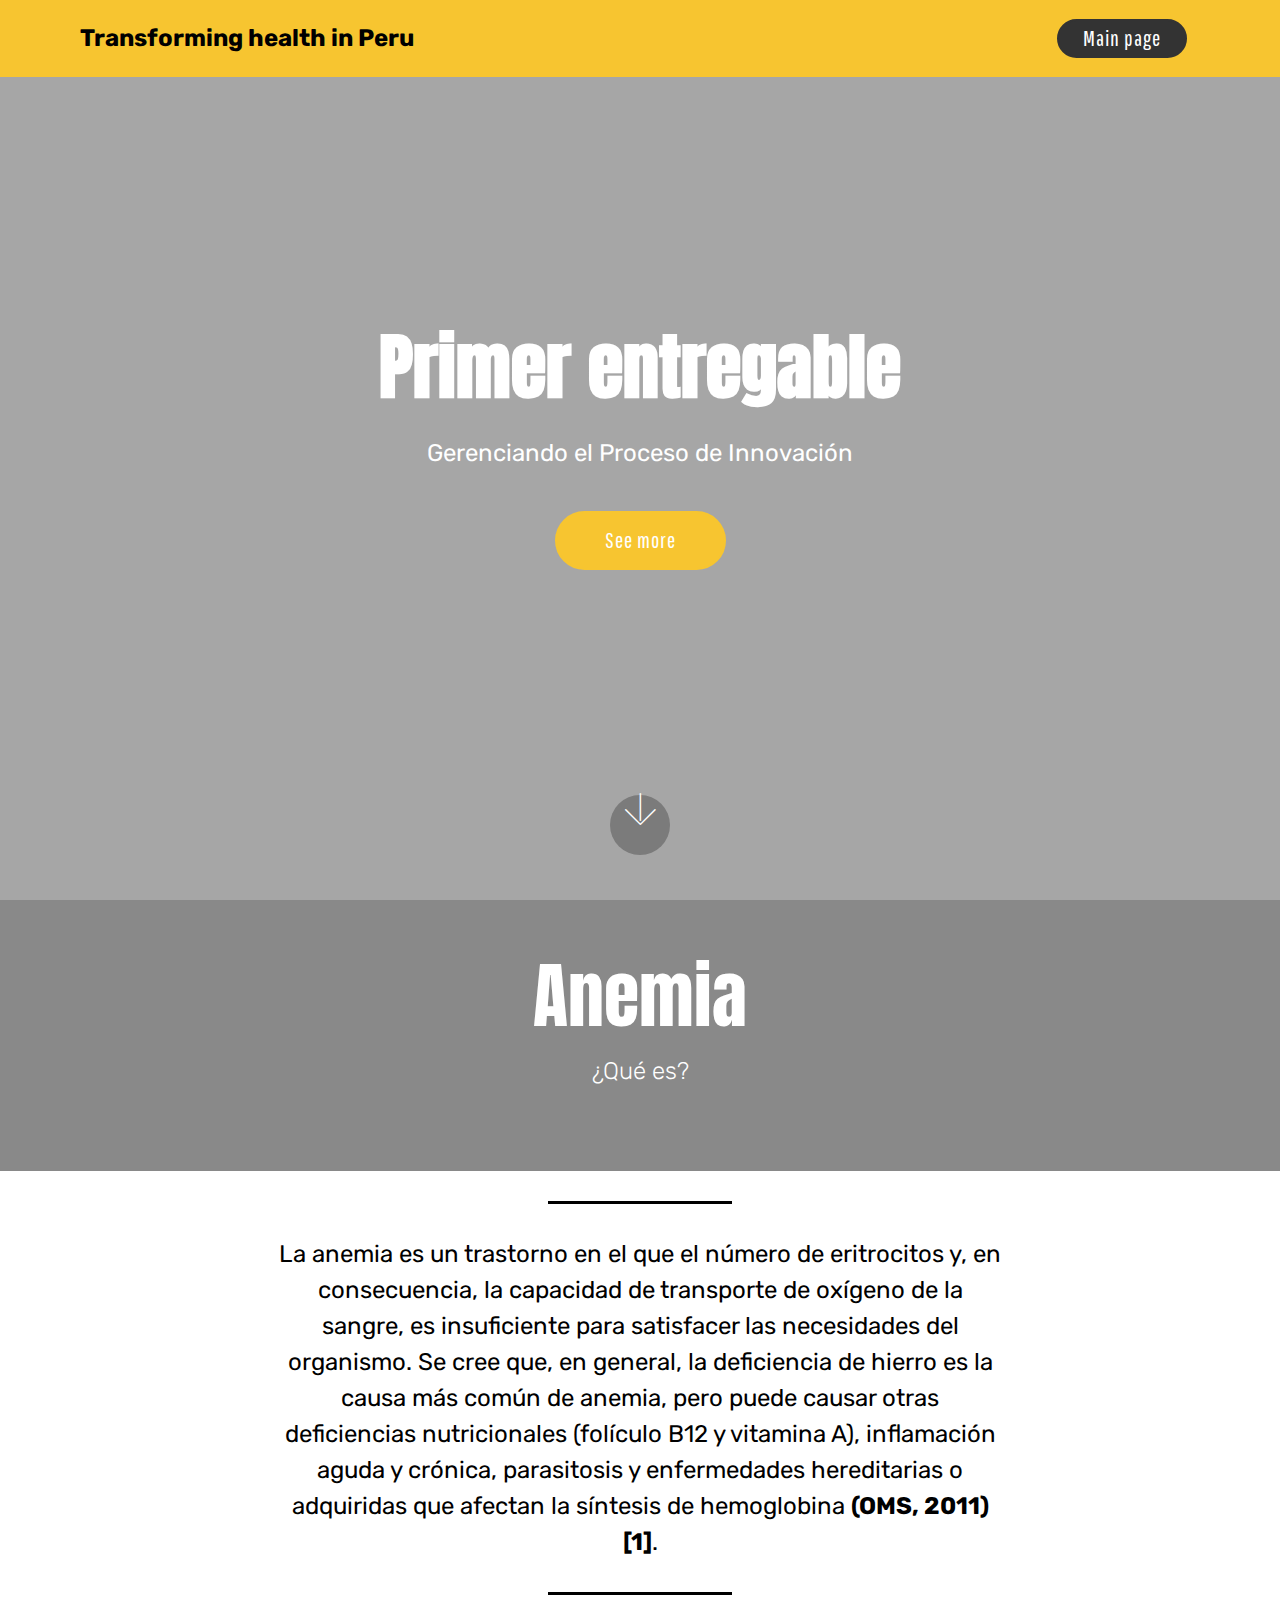
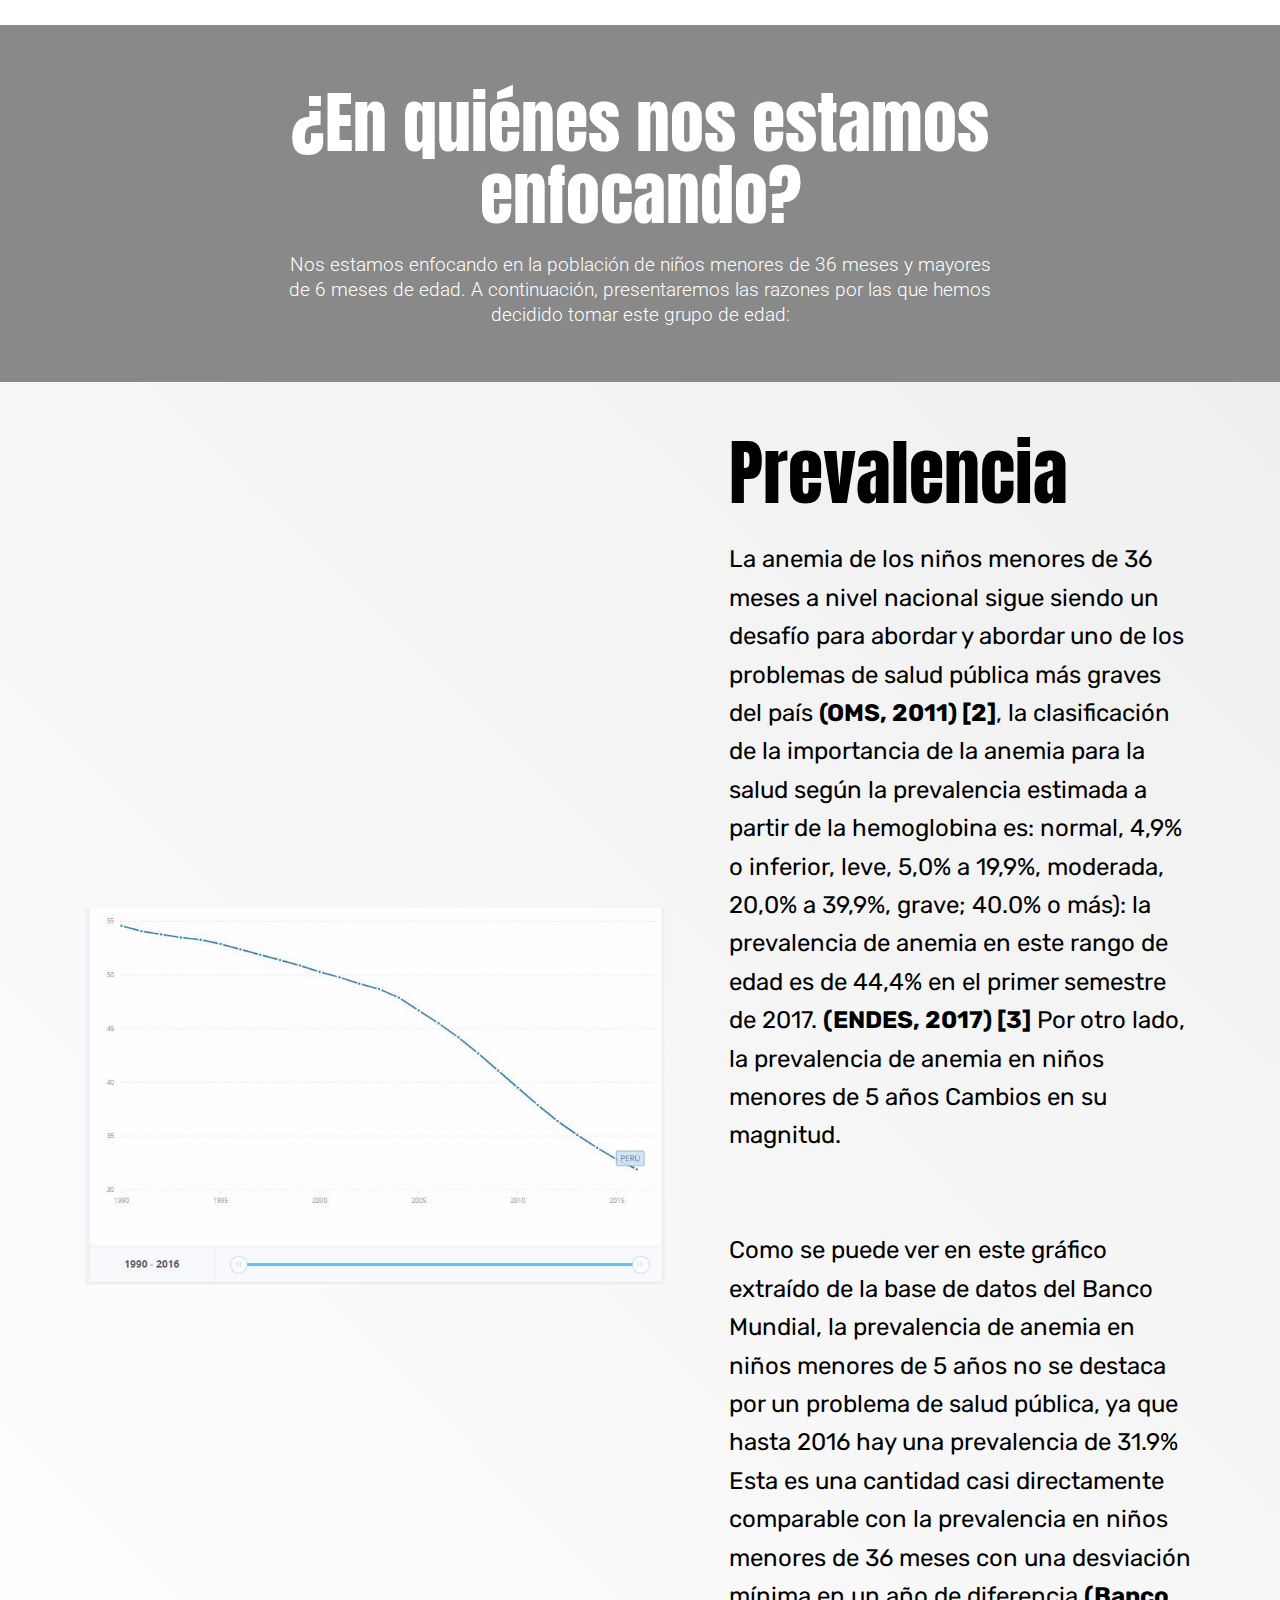
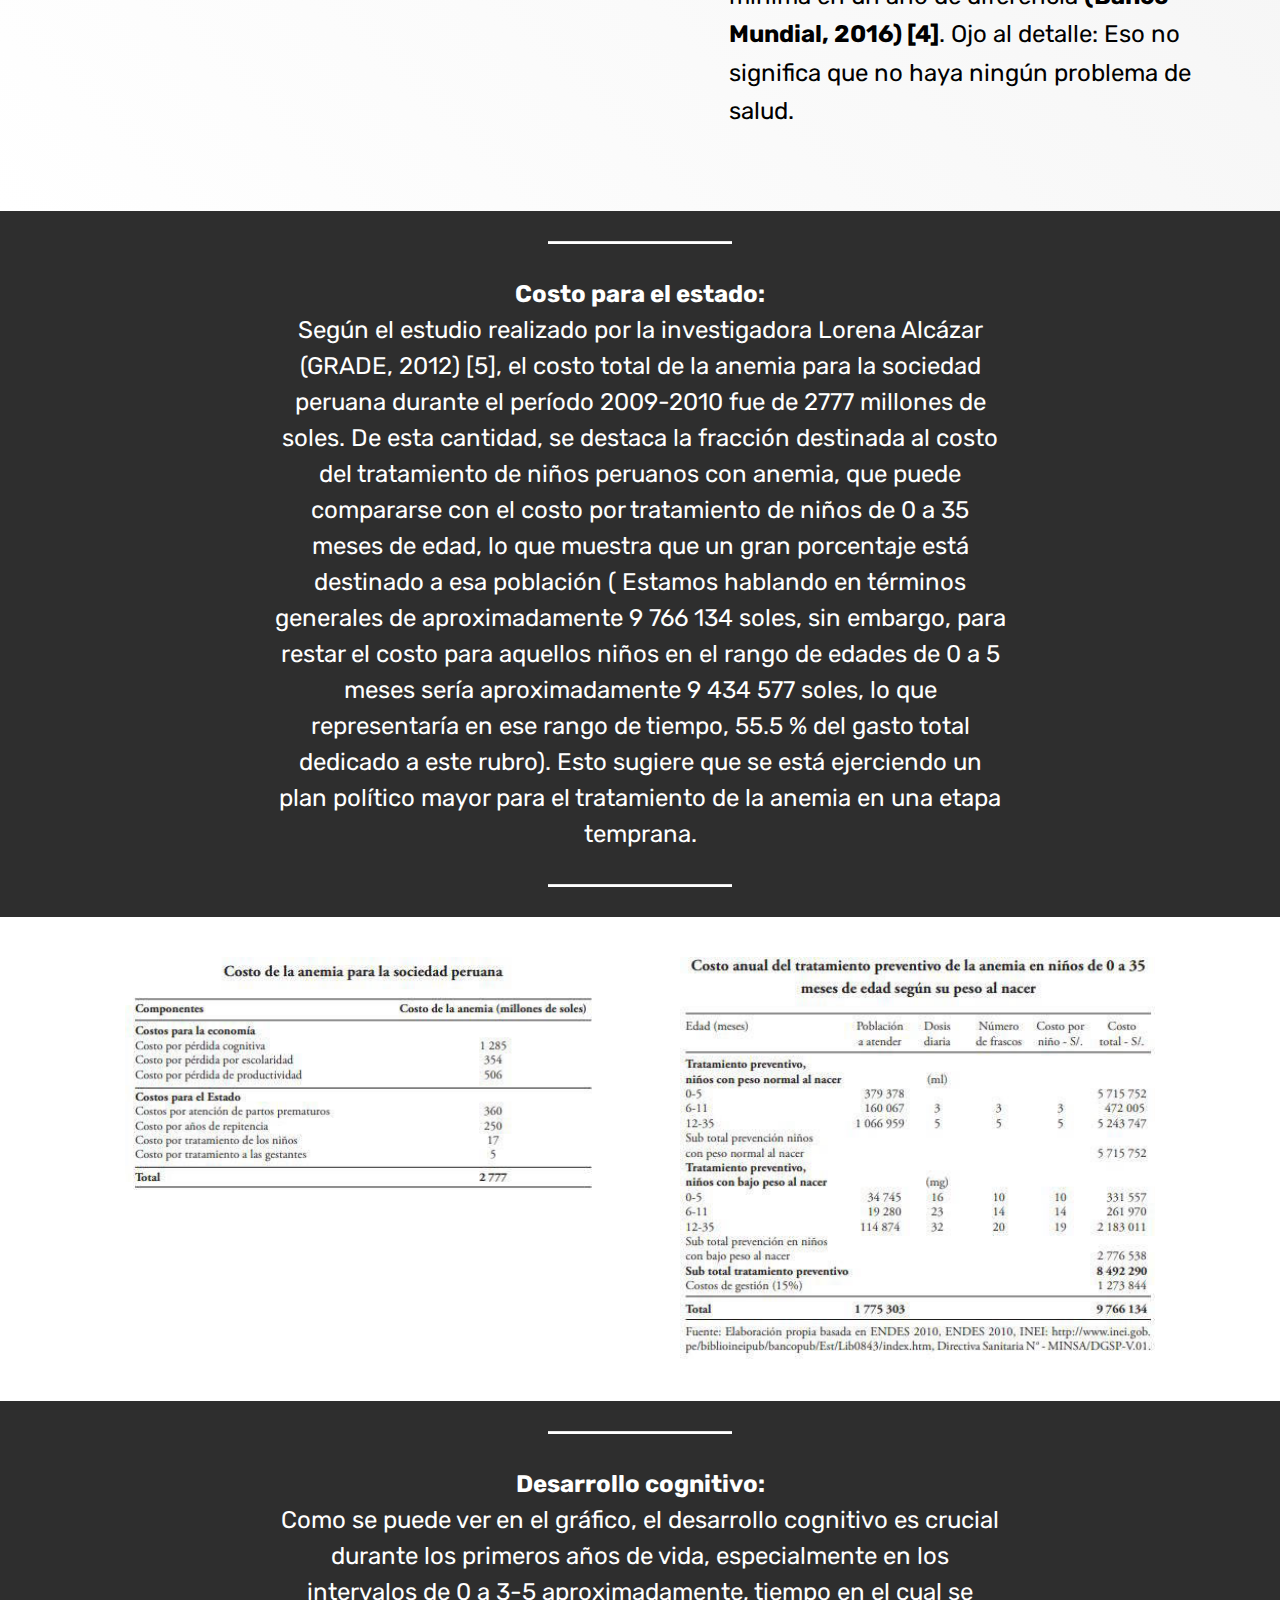
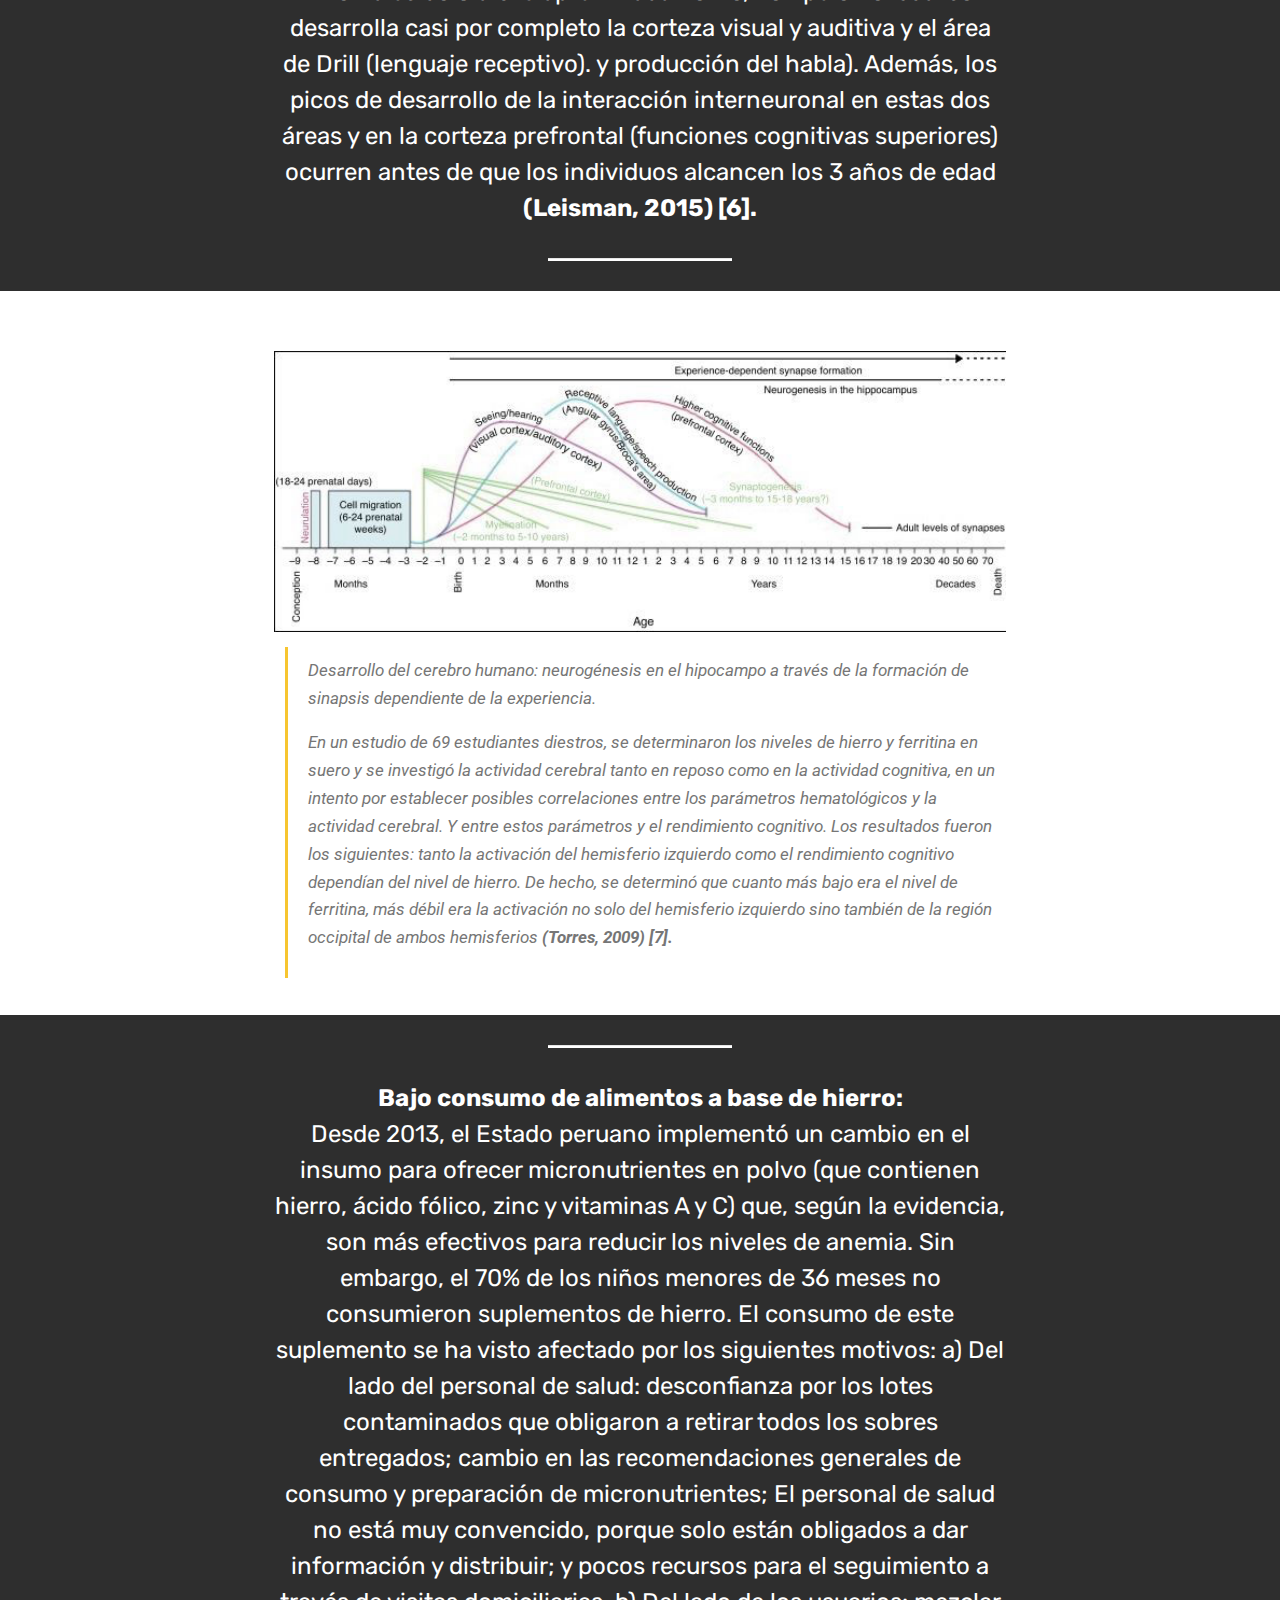
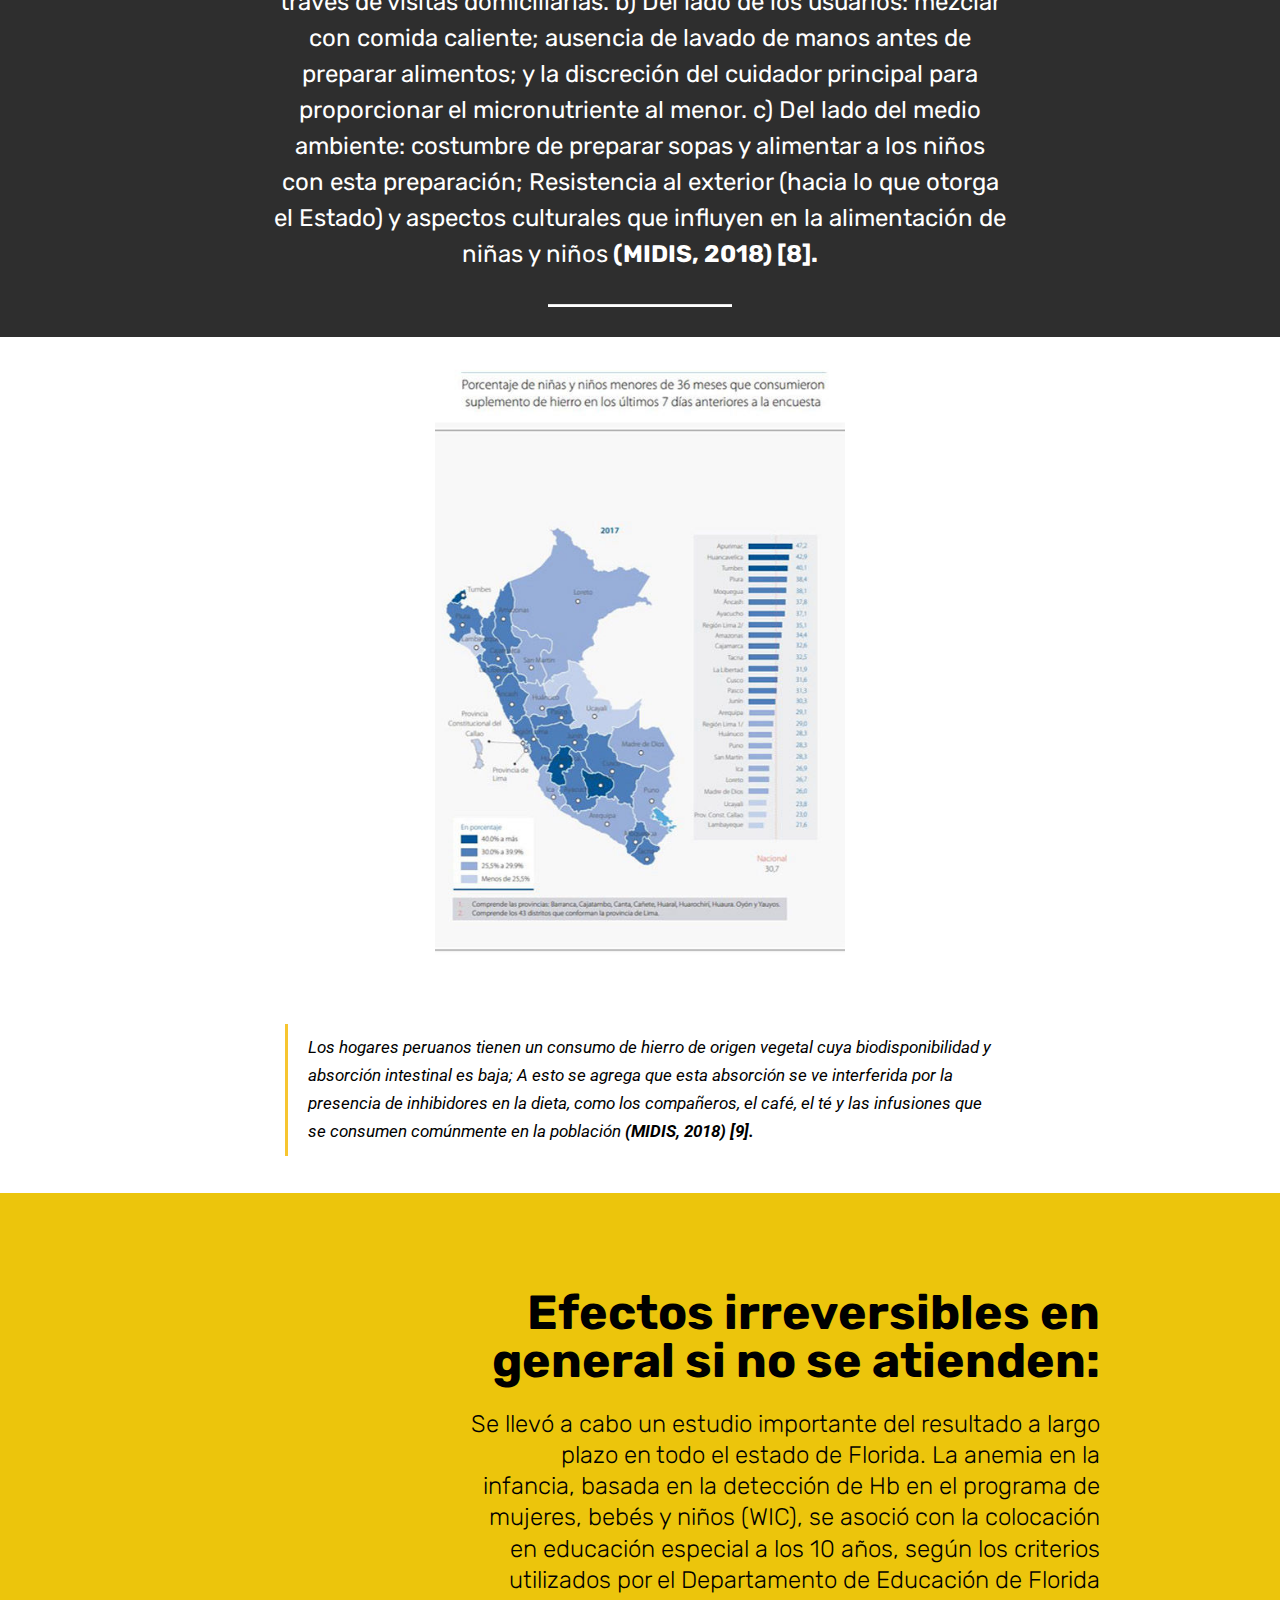
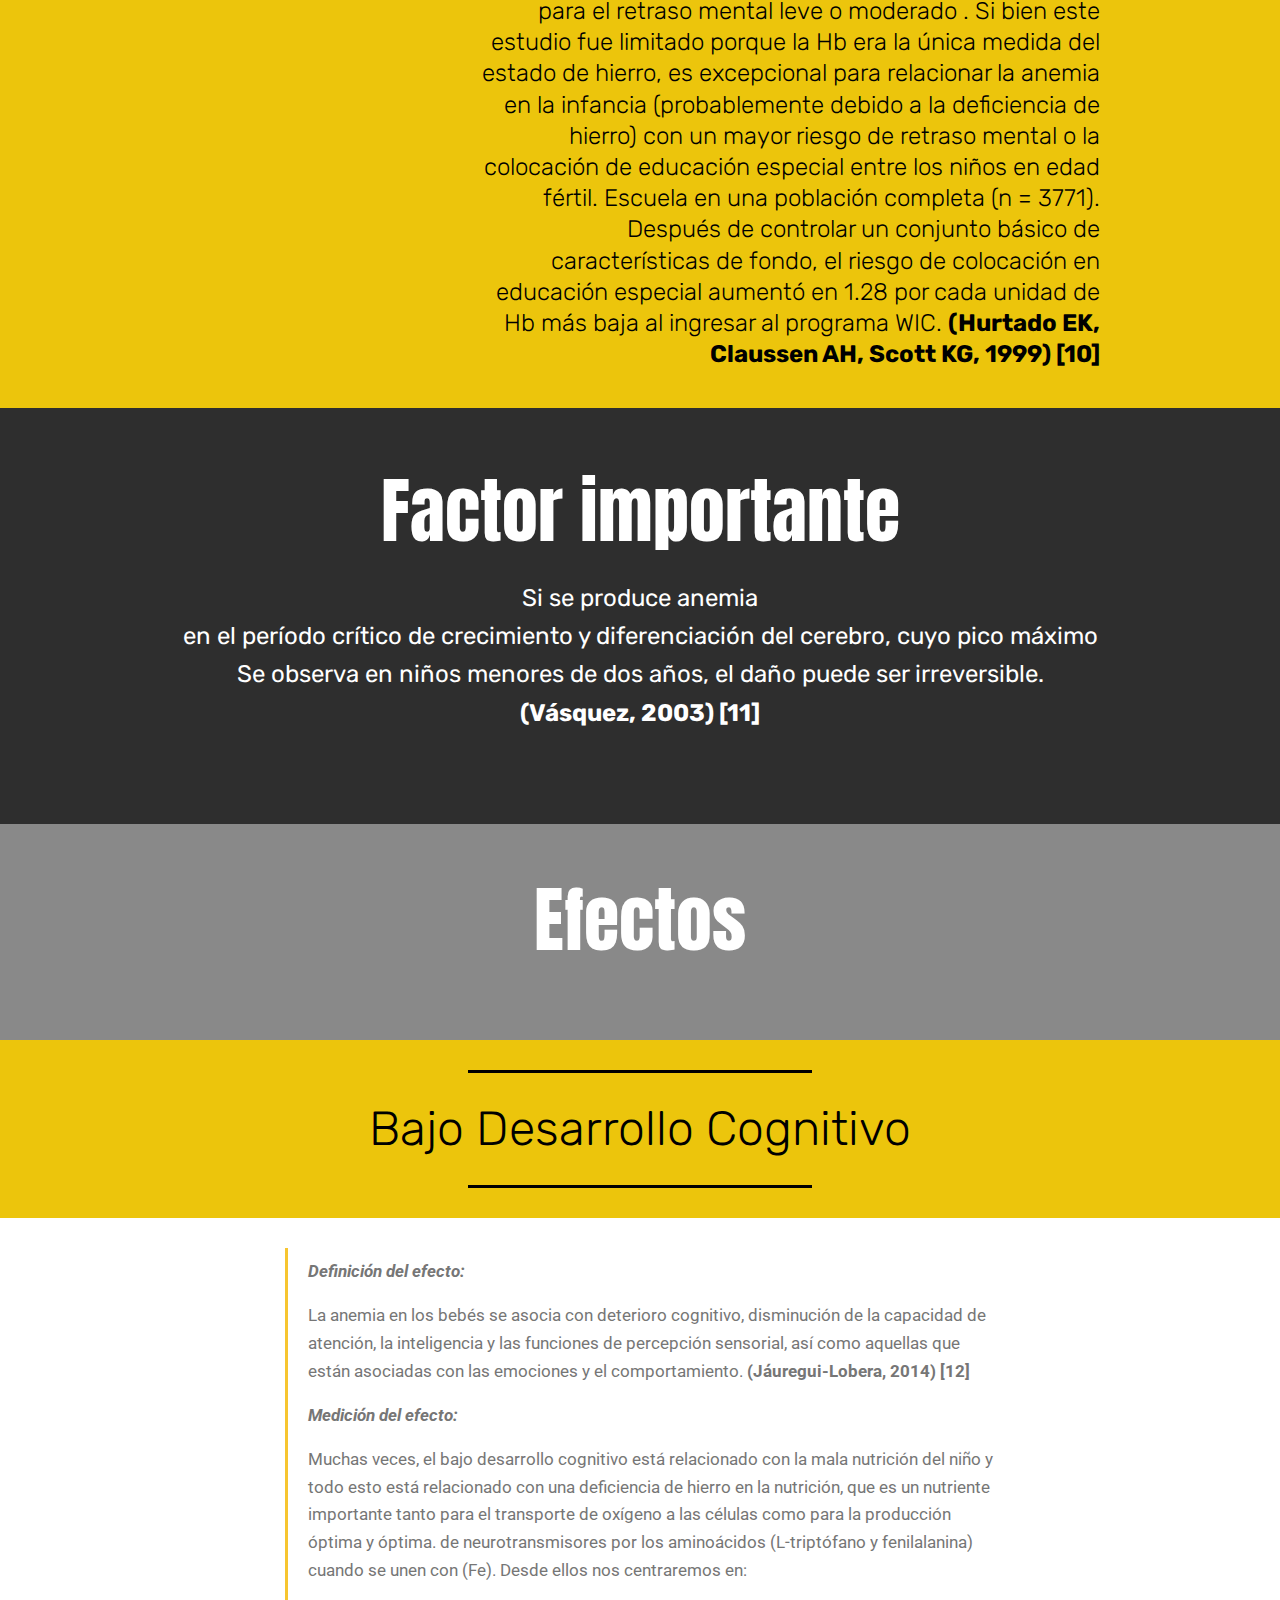
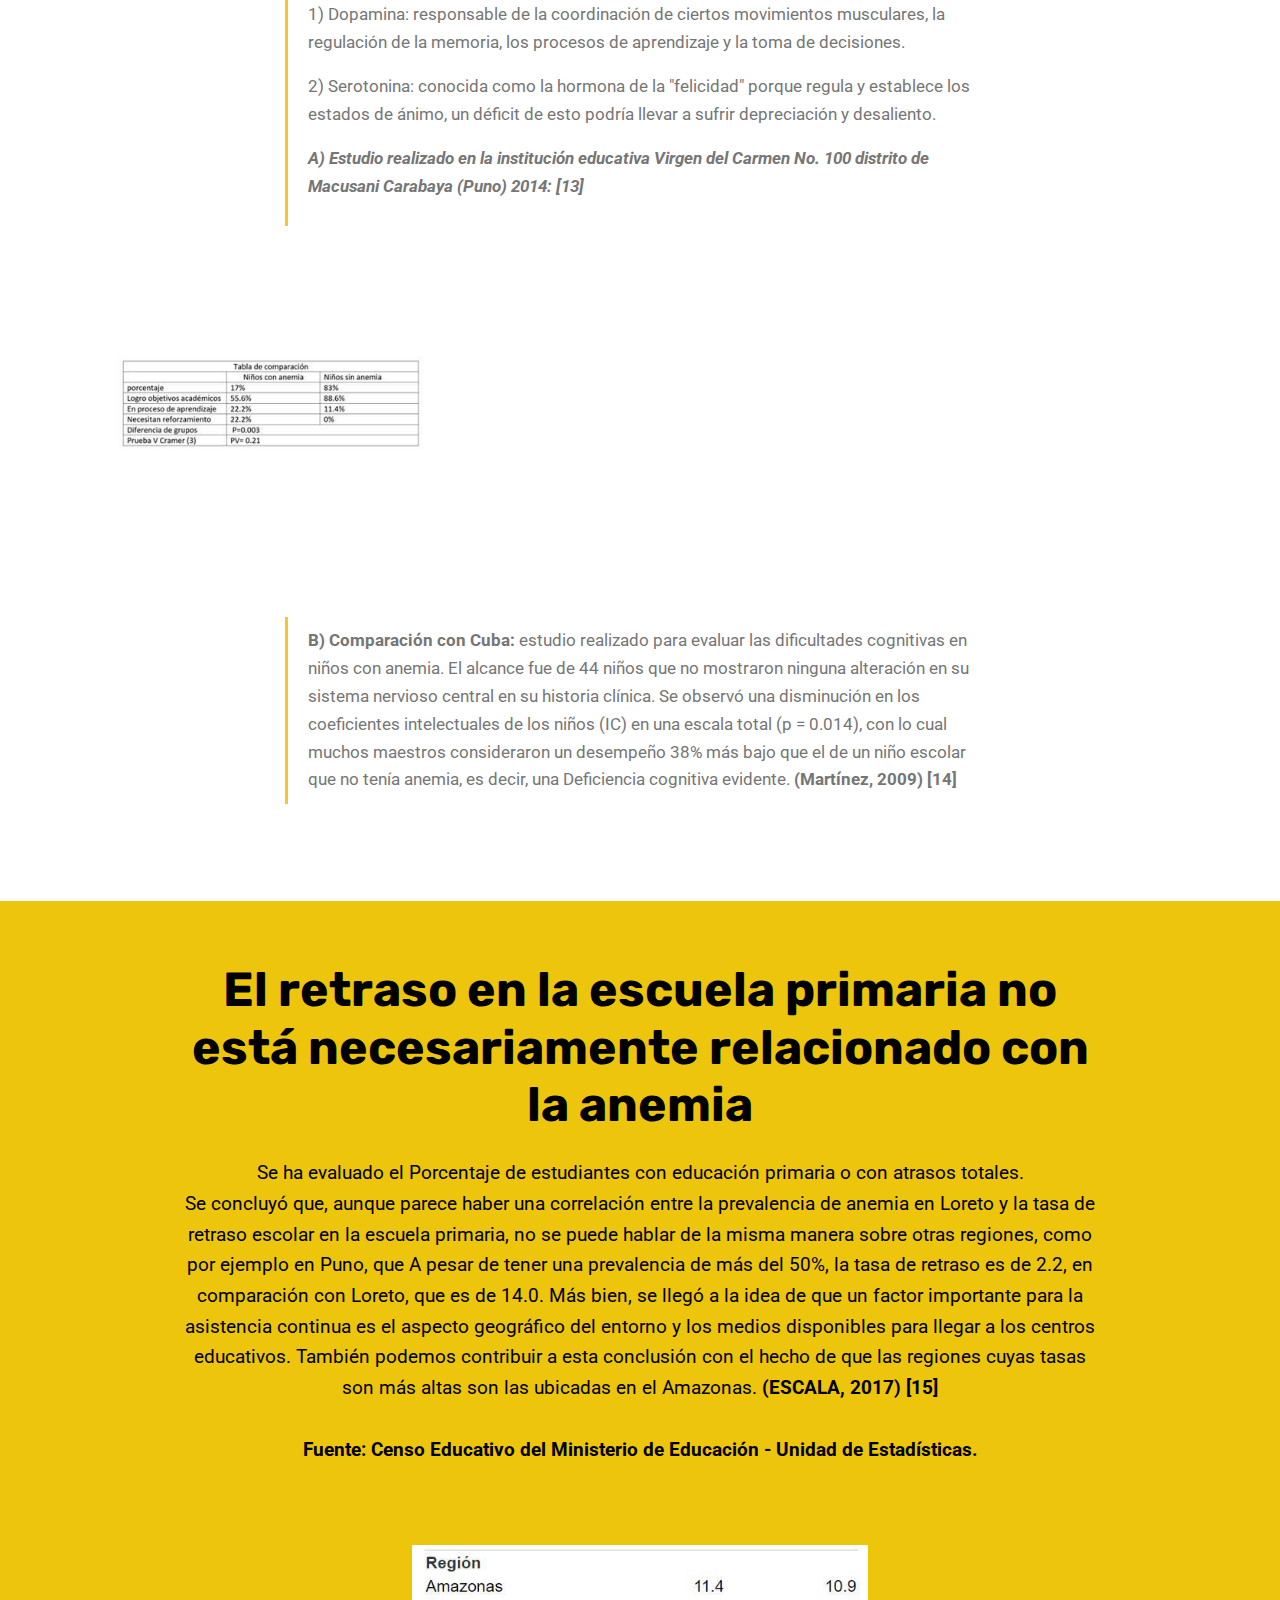
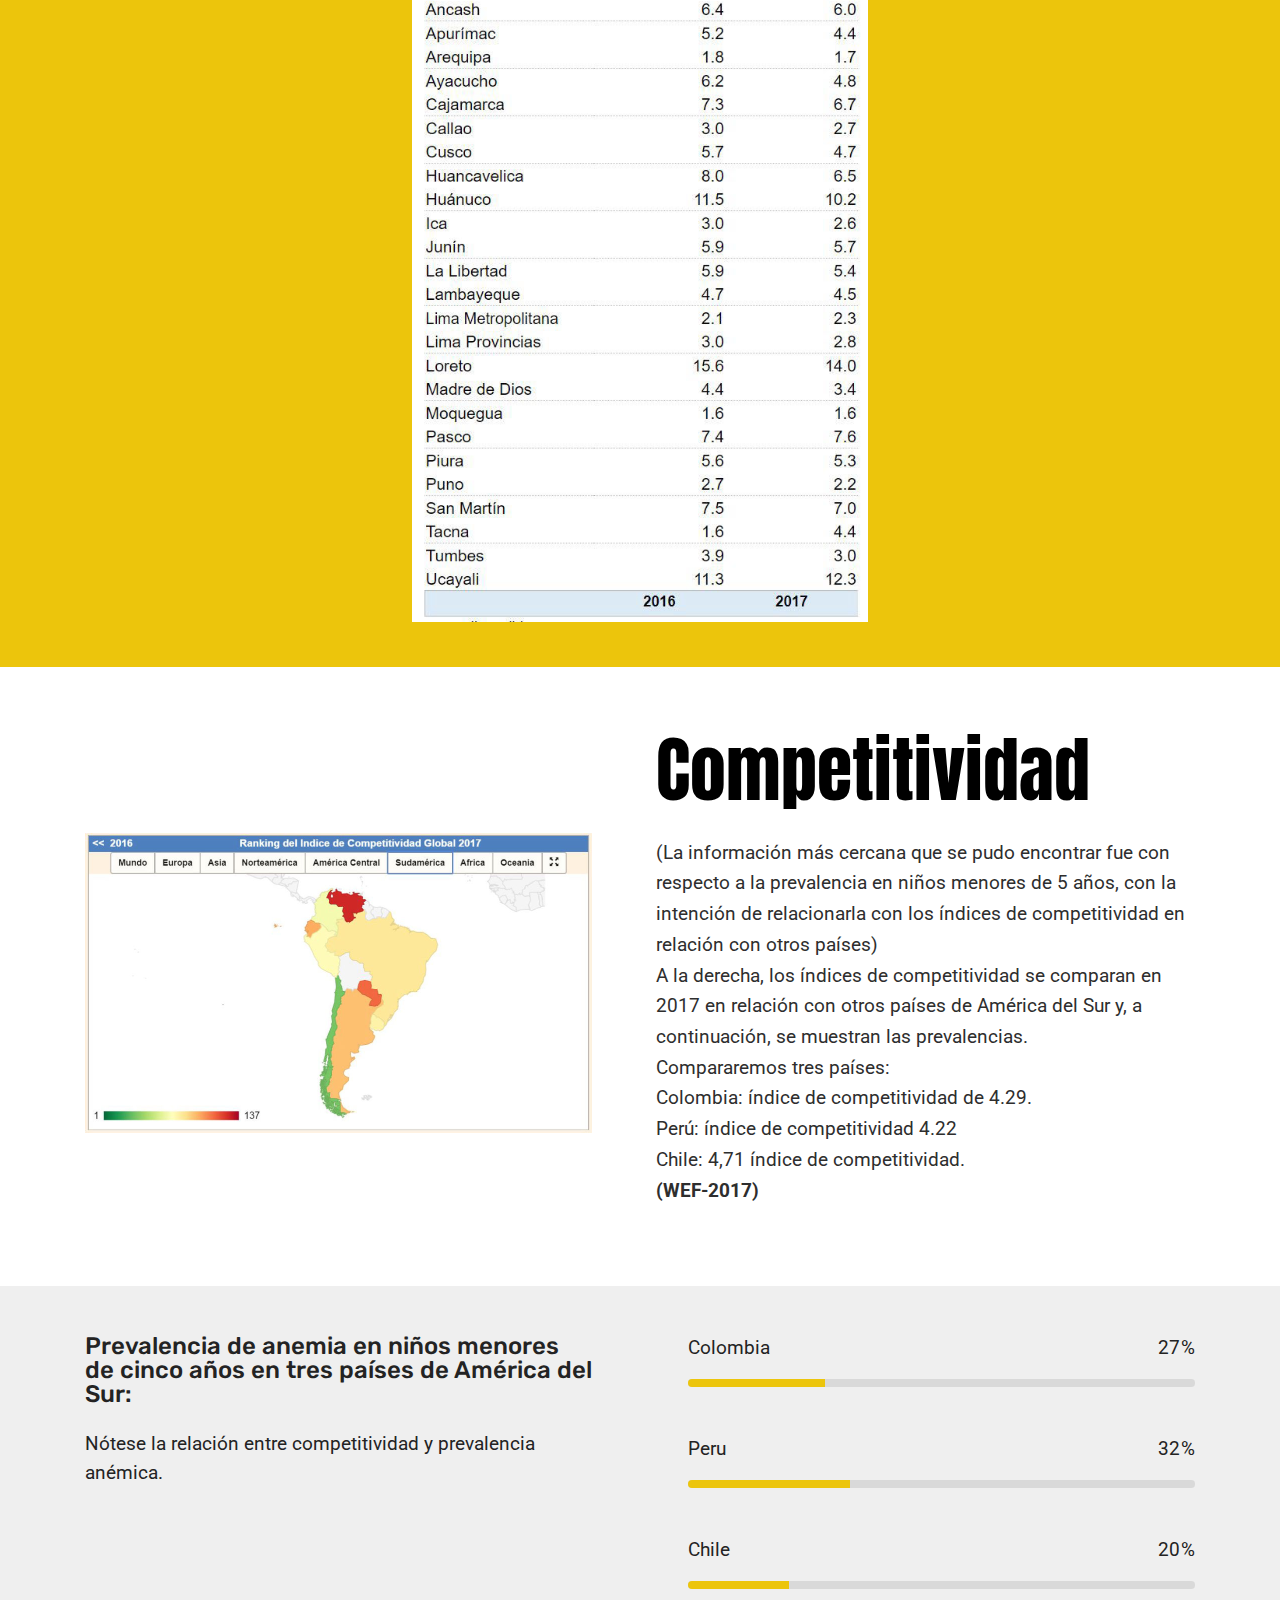
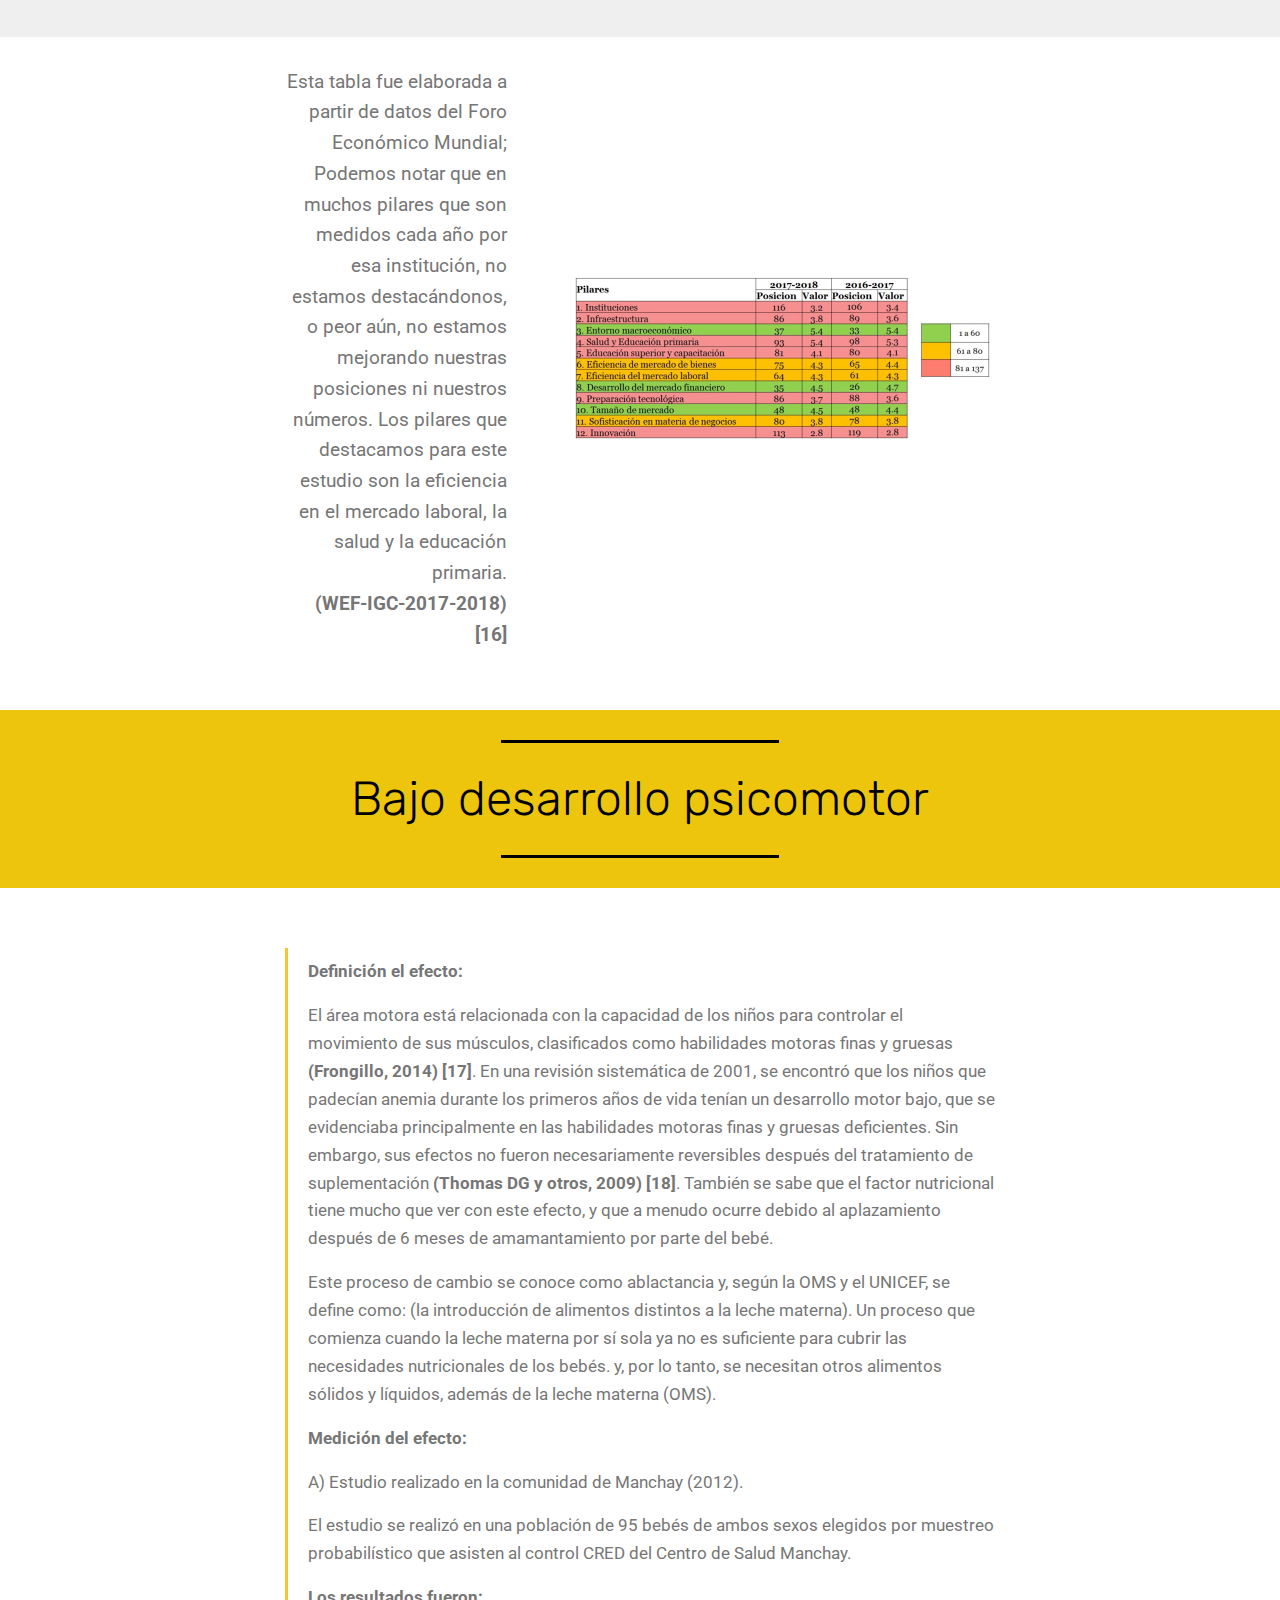
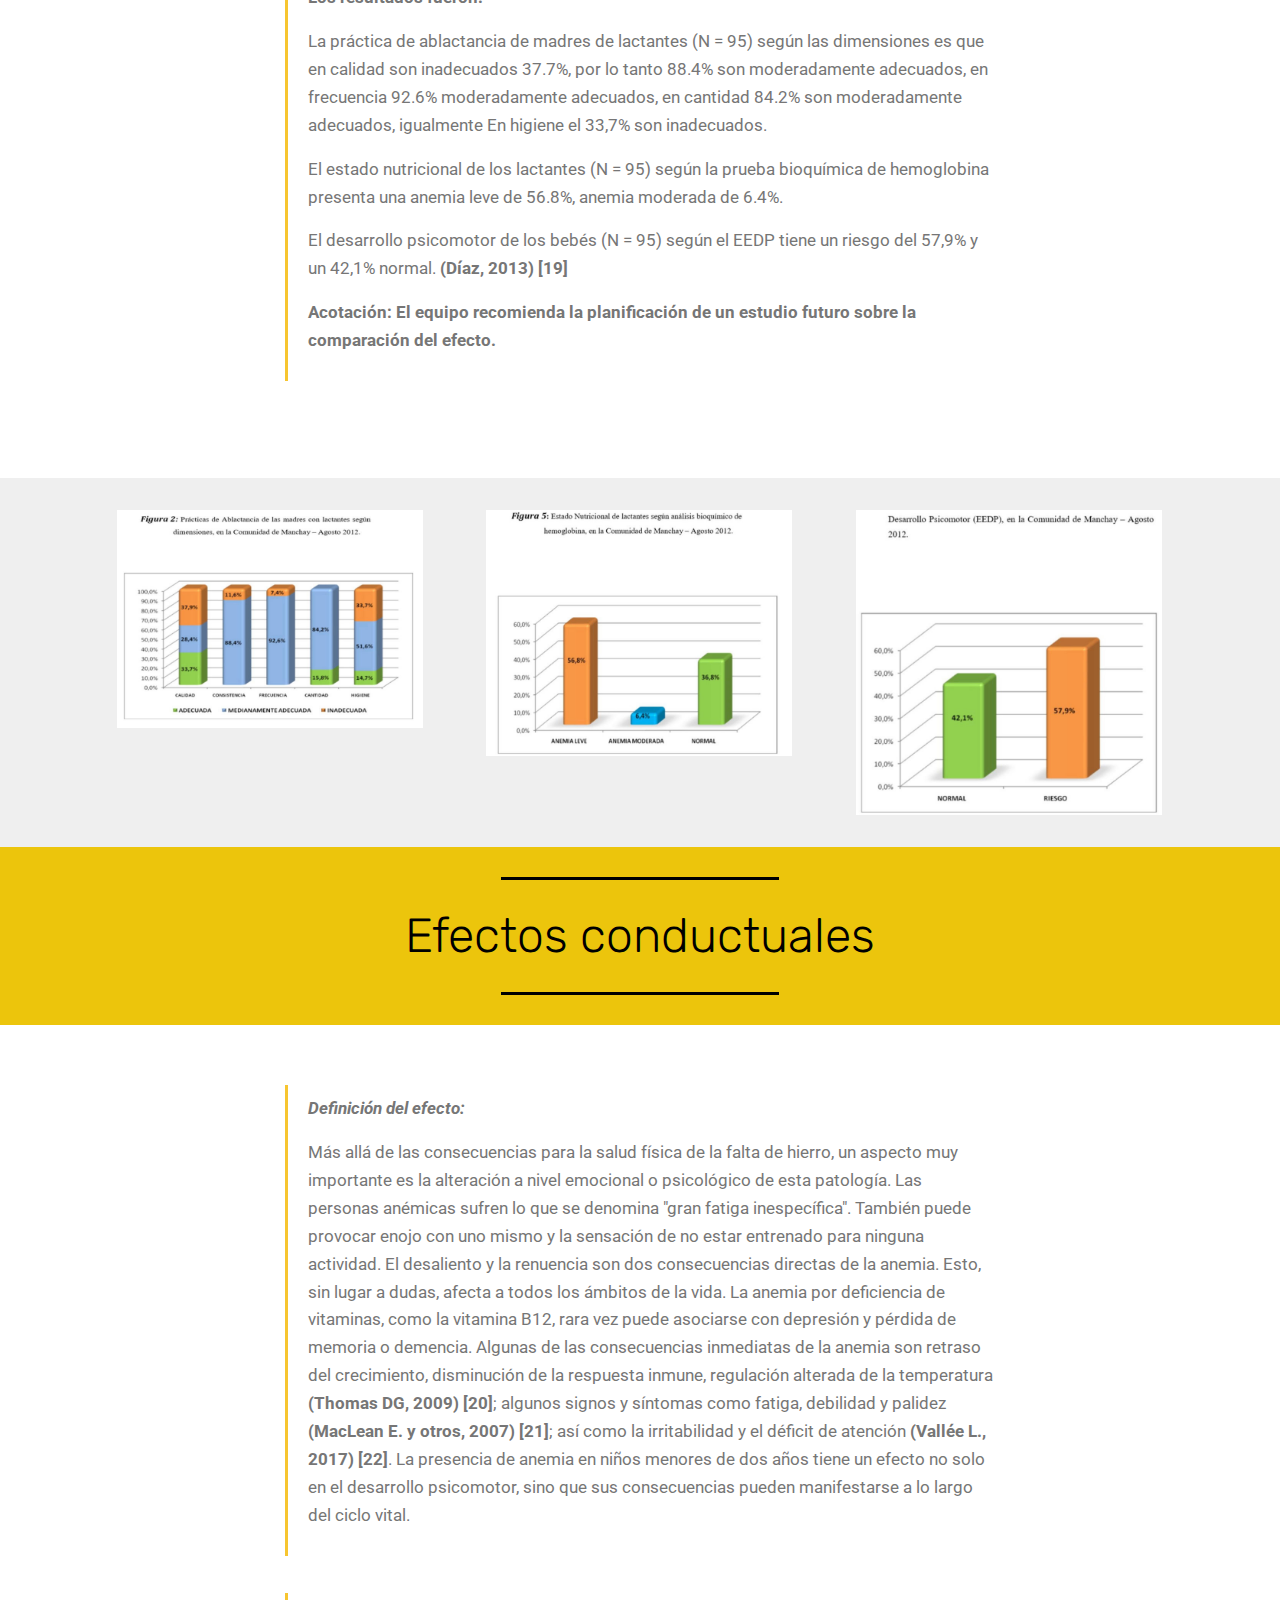
==== commit 4b253414: "create github pages" ====
--- a/index.html
+++ b/index.html
@@ -53,7 +53,7 @@
     </nav>
 </section>
 
-<section class="engine"><a href="https://mobiri.se/t">amp template</a></section><section class="header6 cid-r53obGVlJb mbr-fullscreen" data-bg-video="https://www.youtube.com/watch?v=iLp_VqQqHAA" id="header6-4">
+<section class="engine"><a href="https://mobiri.se/a">online site builder</a></section><section class="header6 cid-r53obGVlJb mbr-fullscreen" data-bg-video="https://www.youtube.com/watch?v=iLp_VqQqHAA" id="header6-4">
 
     
 
@@ -63,9 +63,9 @@
     <div class="container">
         <div class="row justify-content-md-center">
             <div class="mbr-white col-md-10">
-                <h1 class="mbr-section-title align-center mbr-bold pb-3 mbr-fonts-style display-1">First deliverable</h1>
+                <h1 class="mbr-section-title align-center mbr-bold pb-3 mbr-fonts-style display-1">Primer entregable</h1>
                 <p class="mbr-text align-center pb-3 mbr-fonts-style display-5">
-                    Managing the Innovation Process</p>
+                    Gerenciando el Proceso de Innovación</p>
                 <div class="mbr-section-btn align-center"><a class="btn btn-md btn-primary display-4" href="index.html#content5-7">See more</a></div>
             </div>
         </div>
@@ -89,7 +89,7 @@
         <div class="media-container-row">
             <div class="title col-12 col-md-8">
                 <h2 class="align-center mbr-bold mbr-white pb-3 mbr-fonts-style display-1"><span style="font-weight: normal;">Anemia</span></h2>
-                <h3 class="mbr-section-subtitle align-center mbr-light mbr-white pb-3 mbr-fonts-style display-5">¿What it is?</h3>
+                <h3 class="mbr-section-subtitle align-center mbr-light mbr-white pb-3 mbr-fonts-style display-5">¿Qué es?</h3>
                 
                 
             </div>
@@ -104,7 +104,7 @@
     <div class="container">
         <div class="inner-container" style="width: 66%;">
             <hr class="line" style="width: 25%;">
-            <div class="section-text align-center mbr-white mbr-fonts-style display-5">Anemia is a disorder in which the number of erythrocytes and, consequently, the oxygen transport capacity of the blood, is insufficient to satisfy the needs of the organism. It is believed that, overall, iron deficiency is the most common cause of anemia, but can cause other nutritional deficiencies (follicle B12 and vitamin A), acute and chronic inflammation, parasitosis and hereditary or acquired diseases that affect the synthesis of hemoglobin&nbsp;<strong>(WHO, 2011) [1].</strong></div>
+            <div class="section-text align-center mbr-white mbr-fonts-style display-5">La anemia es un trastorno en el que el número de eritrocitos y, en consecuencia, la capacidad de transporte de oxígeno de la sangre, es insuficiente para satisfacer las necesidades del organismo. Se cree que, en general, la deficiencia de hierro es la causa más común de anemia, pero puede causar otras deficiencias nutricionales (folículo B12 y vitamina A), inflamación aguda y crónica, parasitosis y enfermedades hereditarias o adquiridas que afectan la síntesis de hemoglobina <strong>(OMS, 2011) [1]</strong>.</div>
             <hr class="line" style="width: 25%;">
         </div>
     </div>
@@ -122,8 +122,8 @@
             <div class="title col-12 col-md-8">
                 <h2 class="align-center mbr-bold mbr-white pb-3 mbr-fonts-style display-1">
                     
-                <div><span style="font-size: 4.25rem; font-weight: normal;">¿On who are we focusing?</span><br></div></h2>
-                <h3 class="mbr-section-subtitle align-center mbr-light mbr-white pb-3 mbr-fonts-style display-7">We are focusing on the population of children under 36 and over 6 months of age. Next, we will present the reasons why we have decided to take this age group:</h3>
+                <div><span style="font-size: 4.25rem; font-weight: normal;">¿En quiénes nos estamos enfocando?</span><br></div></h2>
+                <h3 class="mbr-section-subtitle align-center mbr-light mbr-white pb-3 mbr-fonts-style display-7">Nos estamos enfocando en la población de niños menores de 36 meses y mayores de 6 meses de edad. A continuación, presentaremos las razones por las que hemos decidido tomar este grupo de edad:</h3>
                 
                 
             </div>
@@ -145,13 +145,13 @@
 
             <div class="media-content">
                 <h1 class="mbr-section-title mbr-white pb-3 mbr-fonts-style display-1">
-                    Prevalence</h1>
+                    Prevalencia</h1>
                 
                 <div class="mbr-section-text mbr-white pb-3 ">
-                    <p class="mbr-text mbr-fonts-style display-5">The anemia of children under 36 months of age at the national level remains a challenge to address and address one of the most severe public health problems in the country <strong>(WHO, 2011) [2]</strong>, the classification of the importance of anemia for Health according to the prevalence estimated from hemoglobin is: normal, 4.9% or lower, mild, 5.0% to 19.9%, moderate, 20.0% to 39.9%, severe; 40.0% or higher): the prevalence of anemia in this age range is 44,4% in the first semester of 2017.<strong>&nbsp;(ENDES, 2017) [3]</strong> On the other hand, the prevalence of anemia in children under 5 years of age changes in its magnitude.
+                    <p class="mbr-text mbr-fonts-style display-5">La anemia de los niños menores de 36 meses a nivel nacional sigue siendo un desafío para abordar y abordar uno de los problemas de salud pública más graves del país <strong>(OMS, 2011) [2]</strong>, la clasificación de la importancia de la anemia para la salud según la prevalencia estimada a partir de la hemoglobina es: normal, 4,9% o inferior, leve, 5,0% a 19,9%, moderada, 20,0% a 39,9%, grave; 40.0% o más): la prevalencia de anemia en este rango de edad es de 44,4% en el primer semestre de 2017. <strong>(ENDES, 2017) [3]</strong> Por otro lado, la prevalencia de anemia en niños menores de 5 años Cambios en su magnitud.
 <br>
 <br>
-<br>As it can be seen in this graph extracted from the World Bank database, the prevalence of anemia in children under 5 years of age is not highlighted by a public health problem, since up to 2016 there is a prevalence of 31.9% This is an amount almost directly comparable with the prevalence in children under 36 months with a minimum deviation in a year of difference&nbsp;<strong>(World Bank, 2016)&nbsp;[4]</strong>. Eye to detail: That doesn´t mean that there is no health problem.&nbsp;</p>
+<br>Como se puede ver en este gráfico extraído de la base de datos del Banco Mundial, la prevalencia de anemia en niños menores de 5 años no se destaca por un problema de salud pública, ya que hasta 2016 hay una prevalencia de 31.9% Esta es una cantidad casi directamente comparable con la prevalencia en niños menores de 36 meses con una desviación mínima en un año de diferencia <strong>(Banco Mundial, 2016) [4]</strong>. Ojo al detalle: Eso no significa que no haya ningún problema de salud.</p>
                 </div>
                 
             </div>
@@ -168,7 +168,8 @@
         <div class="inner-container" style="width: 66%;">
             <hr class="line" style="width: 25%;">
             <div class="section-text align-center mbr-white mbr-fonts-style display-5"><div>
-</div><div><strong>Cost to the state:</strong></div><div><span style="font-size: 1.5rem;">According to the study by researcher Lorena Alcázar <strong>(GRADE, 2012) [5]</strong>, the total cost of anemia for Peruvian society during the 2009-2010 period was 2777 million soles. Of this amount, the fraction destined for the cost of treating Peruvian children with anemia stands out, which can be compared with the cost per treatment of children from 0 to 35 months of age, which shows that a large percentage is destined to that population (We are talking in general terms of about 9 766 134 soles, however, to subtract the cost for those children in the range of ages from 0 to 5 months would be approximately 9 434 577 soles, which would represent in that range of time, 55.5% of the total expenditure dedicated to this item). This suggests that a greater political plan is being exercised for the treatment of anemia at an early stage.</span><br></div></div>
+</div><div><strong>Costo para el estado:
+</strong></div><div>Según el estudio realizado por la investigadora Lorena Alcázar (GRADE, 2012) [5], el costo total de la anemia para la sociedad peruana durante el período 2009-2010 fue de 2777 millones de soles. De esta cantidad, se destaca la fracción destinada al costo del tratamiento de niños peruanos con anemia, que puede compararse con el costo por tratamiento de niños de 0 a 35 meses de edad, lo que muestra que un gran porcentaje está destinado a esa población ( Estamos hablando en términos generales de aproximadamente 9 766 134 soles, sin embargo, para restar el costo para aquellos niños en el rango de edades de 0 a 5 meses sería aproximadamente 9 434 577 soles, lo que representaría en ese rango de tiempo, 55.5 % del gasto total dedicado a este rubro). Esto sugiere que se está ejerciendo un plan político mayor para el tratamiento de la anemia en una etapa temprana.</div></div>
             <hr class="line" style="width: 25%;">
         </div>
     </div>
@@ -193,9 +194,8 @@
             <hr class="line" style="width: 25%;">
             <div class="section-text align-center mbr-white mbr-fonts-style display-5">
                     
-                <div><strong>Cognitive development:
-</strong></div><div><strong>
-</strong><span style="font-size: 1.5rem;">As can be seen in the graph, cognitive development is crucial during the first years of life, especially in the intervals of 0 to 3-5 approximately, time in which almost fully develops the visual and auditory cortex and the area of Drill (receptive language and speech production). Moreover, the development peaks of interneuronal interaction in these two areas and in the prefrontal cortex (higher cognitive functions) occur before individuals reach 3 years of age&nbsp;<strong>(Leisman, 2015) [6].</strong></span></div></div>
+                <div><strong>Desarrollo cognitivo:
+</strong></div><div>Como se puede ver en el gráfico, el desarrollo cognitivo es crucial durante los primeros años de vida, especialmente en los intervalos de 0 a 3-5 aproximadamente, tiempo en el cual se desarrolla casi por completo la corteza visual y auditiva y el área de Drill (lenguaje receptivo). y producción del habla). Además, los picos de desarrollo de la interacción interneuronal en estas dos áreas y en la corteza prefrontal (funciones cognitivas superiores) ocurren antes de que los individuos alcancen los 3 años de edad<strong> (Leisman, 2015) [6].</strong></div></div>
             <hr class="line" style="width: 25%;">
         </div>
     </div>
@@ -220,7 +220,8 @@
     <div class="container">
         <div class="media-container-row">
             <div class="mbr-text col-12 col-md-8 mbr-fonts-style display-7">
-                <blockquote><p>Human Brain Development: Neurogenesis in the Hippocampus through Experience-dependent Synapse Formation.</p><p>In a study of 69 right-handed students, serum iron and ferritin levels were determined and brain activity was investigated both at rest and in cognitive activity, in an attempt to establish possible correlations between hematological parameters and brain activity. and between these parameters and the cognitive performance. The results were the following: both the activation of the left hemisphere and the cognitive performance depended on the level of iron. It was determined, in fact, that the lower the ferritin level, the weaker was the activation not only of the left hemisphere but also of the occipital region of both hemispheres<strong>&nbsp;(Torres, 2009) [7].</strong></p></blockquote>
+                <blockquote><p>Desarrollo del cerebro humano: neurogénesis en el hipocampo a través de la formación de sinapsis dependiente de la experiencia.
+</p><p><span style="font-size: 1.09rem;">En un estudio de 69 estudiantes diestros, se determinaron los niveles de hierro y ferritina en suero y se investigó la actividad cerebral tanto en reposo como en la actividad cognitiva, en un intento por establecer posibles correlaciones entre los parámetros hematológicos y la actividad cerebral. Y entre estos parámetros y el rendimiento cognitivo. Los resultados fueron los siguientes: tanto la activación del hemisferio izquierdo como el rendimiento cognitivo dependían del nivel de hierro. De hecho, se determinó que cuanto más bajo era el nivel de ferritina, más débil era la activación no solo del hemisferio izquierdo sino también de la región occipital de ambos hemisferios </span><strong>(Torres, 2009) [7].</strong><br></p></blockquote>
             </div>
         </div>
     </div>
@@ -233,8 +234,8 @@
     <div class="container">
         <div class="inner-container" style="width: 66%;">
             <hr class="line" style="width: 25%;">
-            <div class="section-text align-center mbr-white mbr-fonts-style display-5"><strong>Low consumption of iron-based foods:
-</strong><div>Since 2013, the Peruvian State implemented a change in the input to offer powdered micronutrients (containing iron, folic acid, zinc and vitamins A and C) that, according to the evidence, are more effective in reducing levels of anemia. However, 70% of children under 36 months did not consume iron supplements. The consumption of this supplement has been affected by the following reasons: a) On the side of the health personnel: distrust for contaminated batch that forced to remove all envelopes delivered; change in the general recommendations for micronutrient consumption and preparation; health personnel not very convinced, because they are only required to give information and distribute; and few resources to follow up through home visits. b) On the users side: mix it with hot food; absence of hand washing before preparing food; and discretion of the main caregiver to provide the micronutrient to the minor. c) On the environment side: custom of preparing soups and feeding the children with this preparation; resistance to the outside (towards what the State gives) and cultural aspects that influence the feeding of girls and boys <strong>(MIDIS, 2018) [8]</strong>.</div></div>
+            <div class="section-text align-center mbr-white mbr-fonts-style display-5"><strong>Bajo consumo de alimentos a base de hierro:
+</strong><div>Desde 2013, el Estado peruano implementó un cambio en el insumo para ofrecer micronutrientes en polvo (que contienen hierro, ácido fólico, zinc y vitaminas A y C) que, según la evidencia, son más efectivos para reducir los niveles de anemia. Sin embargo, el 70% de los niños menores de 36 meses no consumieron suplementos de hierro. El consumo de este suplemento se ha visto afectado por los siguientes motivos: a) Del lado del personal de salud: desconfianza por los lotes contaminados que obligaron a retirar todos los sobres entregados; cambio en las recomendaciones generales de consumo y preparación de micronutrientes; El personal de salud no está muy convencido, porque solo están obligados a dar información y distribuir; y pocos recursos para el seguimiento a través de visitas domiciliarias. b) Del lado de los usuarios: mezclar con comida caliente; ausencia de lavado de manos antes de preparar alimentos; y la discreción del cuidador principal para proporcionar el micronutriente al menor. c) Del lado del medio ambiente: costumbre de preparar sopas y alimentar a los niños con esta preparación; Resistencia al exterior (hacia lo que otorga el Estado) y aspectos culturales que influyen en la alimentación de niñas y niños<strong> (MIDIS, 2018) [8].</strong></div></div>
             <hr class="line" style="width: 25%;">
         </div>
     </div>
@@ -259,7 +260,7 @@
     <div class="container">
         <div class="media-container-row">
             <div class="mbr-text col-12 col-md-8 mbr-fonts-style display-7">
-                <blockquote><font color="#000000">Peruvian households have a consumption of iron of vegetable origin whose bioavailability and intestinal absorption is low; To this is added that this absorption is interfered with by the presence of inhibitors in the diet, such as mates, coffee, tea and infusions commonly consumed in the population<strong>&nbsp;(MIDIS, 2018) [9].</strong></font></blockquote>
+                <blockquote><font color="#000000">Los hogares peruanos tienen un consumo de hierro de origen vegetal cuya biodisponibilidad y absorción intestinal es baja; A esto se agrega que esta absorción se ve interferida por la presencia de inhibidores en la dieta, como los compañeros, el café, el té y las infusiones que se consumen comúnmente en la población <strong>(MIDIS, 2018) [9].</strong></font></blockquote>
             </div>
         </div>
     </div>
@@ -279,8 +280,8 @@
             <div class="media-container-column title col-12 col-lg-7 col-md-6">
                 <h2 class="align-right mbr-bold mbr-white pb-3 mbr-fonts-style display-2">
                     
-                <div><br></div><div>Irreversible effects in general if not attended:</div></h2>
-                <h3 class="mbr-section-subtitle align-right mbr-light mbr-white mbr-fonts-style display-5">A major study of the long-term outcome was conducted throughout the state in Florida. Anemia in childhood, based on the detection of Hb in the Women, Infants and Children (WIC) program, was associated with special education placement at 10 years, according to the criteria used by the Florida Department of Education for the mild or moderate mental retardation. Although this study was limited because Hb was the only measure of iron status, it is exceptional in relating anemia in childhood (presumably due to iron deficiency) with an increased risk of mental retardation or placement of special education among children of childbearing age. school in a complete population (N = 3771). After controlling for a basic set of background characteristics, the risk of placement for special education increased by 1.28 for each lower unit of Hb when entering the WIC program. <strong>(Hurtado EK, Claussen AH, Scott KG, 1999) [10]</strong></h3>
+                <div><br></div><br><div>Efectos irreversibles en general si no se atienden:</div></h2>
+                <h3 class="mbr-section-subtitle align-right mbr-light mbr-white mbr-fonts-style display-5">Se llevó a cabo un estudio importante del resultado a largo plazo en todo el estado de Florida. La anemia en la infancia, basada en la detección de Hb en el programa de mujeres, bebés y niños (WIC), se asoció con la colocación en educación especial a los 10 años, según los criterios utilizados por el Departamento de Educación de Florida para el retraso mental leve o moderado . Si bien este estudio fue limitado porque la Hb era la única medida del estado de hierro, es excepcional para relacionar la anemia en la infancia (probablemente debido a la deficiencia de hierro) con un mayor riesgo de retraso mental o la colocación de educación especial entre los niños en edad fértil. Escuela en una población completa (n = 3771). Después de controlar un conjunto básico de características de fondo, el riesgo de colocación en educación especial aumentó en 1.28 por cada unidad de Hb más baja al ingresar al programa WIC. <strong>(Hurtado EK, Claussen AH, Scott KG, 1999) [10]</strong></h3>
             </div>
         </div>
     </div>
@@ -296,11 +297,11 @@
         <div class="row justify-content-md-center">
             <div class="mbr-white col-md-10">
                 <h1 class="mbr-section-title mbr-bold pb-3 mbr-fonts-style display-1"><span style="font-weight: normal;">
-                    Important fact</span></h1>
-                
-                <p class="mbr-text pb-3 mbr-fonts-style display-5">If anemia occurs
-<br>in the critical period of brain growth and differentiation, whose maximum peak
-<br>It is observed in children under two years, the damage can be irreversible. <strong>(Vásquez, 2003)&nbsp;[11]</strong></p>
+                    Factor importante</span></h1>
+                
+                <p class="mbr-text pb-3 mbr-fonts-style display-5">Si se produce anemia
+<br>en el período crítico de crecimiento y diferenciación del cerebro, cuyo pico máximo
+<br>Se observa en niños menores de dos años, el daño puede ser irreversible. <strong>(Vásquez, 2003) [11]</strong><br></p>
                 
             </div>
         </div>
@@ -319,7 +320,7 @@
         <div class="media-container-row">
             <div class="title col-12 col-md-8">
                 <h2 class="align-center mbr-bold mbr-white pb-3 mbr-fonts-style display-1"><span style="font-weight: normal;">
-                    Efects</span></h2>
+                    Efectos</span></h2>
                 
                 
                 
@@ -335,7 +336,7 @@
     <div class="container">
         <div class="inner-container" style="width: 100%;">
             <hr class="line" style="width: 31%;">
-            <div class="section-text align-center mbr-fonts-style display-2">Low Cognitive Development</div>
+            <div class="section-text align-center mbr-fonts-style display-2">Bajo Desarrollo Cognitivo</div>
             <hr class="line" style="width: 31%;">
         </div>
         </div>
@@ -348,13 +349,14 @@
     <div class="container">
         <div class="media-container-row">
             <div class="mbr-text col-12 col-md-8 mbr-fonts-style display-7">
-                <blockquote><p><strong>Defining the effect:
-&nbsp;</strong></p><p><span style="font-size: 1.09rem; font-style: normal;">Anemia in infants is associated with cognitive impairment, diminishing attention span, intelligence, and sensory perception functions, as well as those that are associated with emotions and behavior. <strong>(Jáuregui-Lobera, 2014) [12]</strong></span></p><p><strong>Measuring the effect:</strong>
-</p><p><span style="font-style: normal;">Many times the low cognitive development is related to the poor nutrition of the child, and all this is related to a deficiency of iron in nutrition, which is an important nutrient for both the transport of oxygen to the cells and for the good and optimal production of neurotransmitters by the amino acids (L- Tryptophan and phenylalanine) when joined with (Fe). From them we will focus on: 
-</span></p><p><span style="font-style: normal;">1) Dopamine: Responsible for the coordination of certain muscle movements, the regulation of memory, learning processes and decision making. 
-</span></p><p><span style="font-style: normal;">2) Serotonin: Known as the hormone of "happiness" because it regulates and establishes moods, a deficit of this would lead to suffer depreciation and discouragement. 
-</span></p><p><span style="font-style: normal;"><strong>
-<span style="font-size: 1.09rem;">A) Study carried out in the educational institution Virgen del Carmen No. 100 district of Macusani Carabaya (Puno) 2014: [13]</span></strong></span></p></blockquote>
+                <blockquote><p><strong>Definición del efecto:
+</strong></p><p><span style="font-style: normal;">La anemia en los bebés se asocia con deterioro cognitivo, disminución de la capacidad de atención, la inteligencia y las funciones de percepción sensorial, así como aquellas que están asociadas con las emociones y el comportamiento. <strong>(Jáuregui-Lobera, 2014) [12]
+</strong></span></p><p><strong>
+</strong><strong>Medición del efecto:&nbsp;</strong></p><p><span style="font-style: normal;">
+<span style="font-size: 1.09rem;">Muchas veces, el bajo desarrollo cognitivo está relacionado con la mala nutrición del niño y todo esto está relacionado con una deficiencia de hierro en la nutrición, que es un nutriente importante tanto para el transporte de oxígeno a las células como para la producción óptima y óptima. de neurotransmisores por los aminoácidos (L-triptófano y fenilalanina) cuando se unen con (Fe). Desde ellos nos centraremos en:&nbsp;</span></span></p><p><span style="font-style: normal;">
+<span style="font-size: 1.09rem;">1) Dopamina: responsable de la coordinación de ciertos movimientos musculares, la regulación de la memoria, los procesos de aprendizaje y la toma de decisiones.&nbsp;</span></span></p><p><span style="font-style: normal;">
+<span style="font-size: 1.09rem;">2) Serotonina: conocida como la hormona de la "felicidad" porque regula y establece los estados de ánimo, un déficit de esto podría llevar a sufrir depreciación y desaliento.&nbsp;</span></span></p><p><strong>
+</strong><strong>A) Estudio realizado en la institución educativa Virgen del Carmen No. 100 distrito de Macusani Carabaya (Puno) 2014: [13]</strong></p></blockquote>
             </div>
         </div>
     </div>
@@ -377,7 +379,7 @@
     <div class="container">
         <div class="media-container-row">
             <div class="mbr-text col-12 col-md-8 mbr-fonts-style display-7">
-                <blockquote><span style="font-style: normal;">B) Comparison with Cuba: Study conducted in order to assess cognitive difficulties in children who had anemia. The scope was 44 children who did not show any alteration in their central nervous system in their clinical history. A decrease in the intellectual coefficients of children (CI) was observed in a total scale (p = 0.014), with which many teachers considered a performance of 38% lower than that of a school child who did not have anemia, that is, a deficit cognitive evident.</span><strong> <span style="font-style: normal;">(Martínez, 2009) [14]</span></strong></blockquote>
+                <blockquote><span style="font-style: normal;"><strong>B) Comparación con Cuba:</strong> estudio realizado para evaluar las dificultades cognitivas en niños con anemia. El alcance fue de 44 niños que no mostraron ninguna alteración en su sistema nervioso central en su historia clínica. Se observó una disminución en los coeficientes intelectuales de los niños (IC) en una escala total (p = 0.014), con lo cual muchos maestros consideraron un desempeño 38% más bajo que el de un niño escolar que no tenía anemia, es decir, una Deficiencia cognitiva evidente. <strong>(Martínez, 2009) [14]</strong></span></blockquote>
             </div>
         </div>
     </div>
@@ -392,11 +394,13 @@
     <div class="container">
         <div class="row justify-content-md-center">
             <div class="media-content col-md-10">
-                <h1 class="mbr-section-title align-center mbr-white pb-3 mbr-bold mbr-fonts-style display-2">Primary school delay is not necessarily related to anemia</h1>
+                <h1 class="mbr-section-title align-center mbr-white pb-3 mbr-bold mbr-fonts-style display-2">El retraso en la escuela primaria no está necesariamente relacionado con la anemia</h1>
                 
                 <div class="mbr-text align-center mbr-white pb-3">
-                    <p class="mbr-text mbr-fonts-style display-7">The Percentage of students with primary school, or total backlog has been evaluated.
-<br>It has been concluded that, although there seems to be a correlation between the prevalence of anemia in Loreto and the rate of school delay in primary school, you can not talk in the same way about other regions, such as for example in Puno , which despite having a prevalence of more than 50%, the rate of delay is 2.2, compared to Loreto, which is at 14.0. Rather, it came to the idea that an important factor for continuous assistance is the geographical aspect of the environment and the means available to reach the educational centers. We can also contribute to this conclusion the fact that the regions whose rates are highest are those located in the Amazon. <strong>(ESCALE, 2017)&nbsp;</strong> <strong>[15]</strong><br><strong><br></strong><br><strong>Source: Educational Census of the Ministry of Education - Statistics Unit</strong><br></p>
+                    <p class="mbr-text mbr-fonts-style display-7">Se ha evaluado el Porcentaje de estudiantes con educación primaria o con atrasos totales.
+<br>Se concluyó que, aunque parece haber una correlación entre la prevalencia de anemia en Loreto y la tasa de retraso escolar en la escuela primaria, no se puede hablar de la misma manera sobre otras regiones, como por ejemplo en Puno, que A pesar de tener una prevalencia de más del 50%, la tasa de retraso es de 2.2, en comparación con Loreto, que es de 14.0. Más bien, se llegó a la idea de que un factor importante para la asistencia continua es el aspecto geográfico del entorno y los medios disponibles para llegar a los centros educativos. También podemos contribuir a esta conclusión con el hecho de que las regiones cuyas tasas son más altas son las ubicadas en el Amazonas. <strong>(ESCALA, 2017) [15]</strong>
+<br>
+<br><strong>Fuente: Censo Educativo del Ministerio de Educación - Unidad de Estadísticas.</strong><br></p>
                 </div>
                 
             </div>
@@ -421,15 +425,16 @@
 
             <div class="media-content">
                 <h1 class="mbr-section-title mbr-white pb-3 mbr-fonts-style display-1">
-                    Competitiveness</h1>
+                    Competitividad</h1>
                 
                 <div class="mbr-section-text mbr-white pb-3 ">
-                    <p class="mbr-text mbr-fonts-style display-7">(The closest information that could be found was respecting to the prevalence in children under 5 years, this was intended to relate it to the competitiveness indices in relation to other countries)
-<br>On the right, competitiveness indices are compared in 2017 in relation to other South American countries and below are the prevalences.
-<br>We will compare three countries:
-<br>Colombia: 4.29 competitiveness index
-<br>Peru: 4.22 competitiveness index
-<br>Chile: 4.71 competitiveness index<br><strong>(WEF-2017)</strong></p>
+                    <p class="mbr-text mbr-fonts-style display-7">(La información más cercana que se pudo encontrar fue con respecto a la prevalencia en niños menores de 5 años, con la intención de relacionarla con los índices de competitividad en relación con otros países)
+<br>A la derecha, los índices de competitividad se comparan en 2017 en relación con otros países de América del Sur y, a continuación, se muestran las prevalencias.
+<br>Compararemos tres países:
+<br>Colombia: índice de competitividad de 4.29.
+<br>Perú: índice de competitividad 4.22
+<br>Chile: 4,71 índice de competitividad.
+<br><strong>(WEF-2017)</strong><br></p>
                 </div>
                 
             </div>
@@ -451,8 +456,8 @@
 
         <div class="row pt-5 mt-5">
             <div class="col-md-6 text-elements">
-                <h4 class="section-content-title pb-3 align-left mbr-fonts-style display-5">Prevalence of anemia in children under five in three South American countries:</h4>
-                <p class="section-content-text align-left mbr-fonts-style display-7">Note the relationship between competitiveness and anemic prevalence.</p>
+                <h4 class="section-content-title pb-3 align-left mbr-fonts-style display-5">Prevalencia de anemia en niños menores de cinco años en tres países de América del Sur:</h4>
+                <p class="section-content-text align-left mbr-fonts-style display-7">Nótese la relación entre competitividad y prevalencia anémica.</p>
             </div>
             <div class="progress_elements col-md-6">
                 <div class="progress1 pb-5">
@@ -521,7 +526,8 @@
                 <div class="media-container-row">
                     <div class="media-content">
                         <div class="mbr-section-text">
-                            <p class="mbr-text align-right mb-0 mbr-fonts-style display-7">This table was elaborated from data of The World Economic Forum;<strong> </strong>we can notice that in many pillars which are meassured every year by that institution <strong>we are not standing out, or even worse, we are not improving our positions nor our numbers. The pillars we highlight for this study are the eficiency on the laboral market, health and primary education.&nbsp;</strong><br><strong>(WEF-IGC-2017-2018) [16]</strong></p>
+                            <p class="mbr-text align-right mb-0 mbr-fonts-style display-7">Esta tabla fue elaborada a partir de datos del Foro Económico Mundial; Podemos notar que en muchos pilares que son medidos cada año por esa institución, no estamos destacándonos, o peor aún, no estamos mejorando nuestras posiciones ni nuestros números. Los pilares que destacamos para este estudio son la eficiencia en el mercado laboral, la salud y la educación primaria.
+<br><strong>(WEF-IGC-2017-2018) [16]</strong><br></p>
                         </div>
                     </div>
                     <div class="mbr-figure" style="width: 200%;">
@@ -540,8 +546,7 @@
     <div class="container">
         <div class="inner-container" style="width: 100%;">
             <hr class="line" style="width: 25%;">
-            <div class="section-text align-center mbr-fonts-style display-2">Low Psychomotor Development
-</div>
+            <div class="section-text align-center mbr-fonts-style display-2">Bajo desarrollo psicomotor</div>
             <hr class="line" style="width: 25%;">
         </div>
         </div>
@@ -554,11 +559,16 @@
     <div class="container">
         <div class="media-container-row">
             <div class="mbr-text col-12 col-md-8 mbr-fonts-style display-7">
-                <blockquote><p><strong>Defining the Effect
-:</strong></p><p><span style="font-size: 1.09rem; font-style: normal;">The motor area is related to the ability of children to control the movement of their muscles, classified as fine and thick motor skills<strong> (Frongillo, 2014) [17]</strong>. </span><span style="font-size: 1.09rem; font-style: normal;">In a systematic review of 2001, it was found that children who were anemic during the first years of life, then had a low motor development, which was mostly evidenced by deficient fine and gross motor skills. However, its effects were not necessarily reversible after the supplementation treatment&nbsp;<strong>(Thomas DG and others, 2009) [18].</strong> It is also known that the nutritional factor has a lot to do with this effect, and that it often occurs due to the postponement after 6 months of breastfeeding by the baby. </span><strong>&nbsp;</strong></p><p><strong><br></strong><span style="font-style: normal; font-size: 1.09rem;">This process of change is known as ablactancia and according to WHO and UNICEF, it is defined as: (the introduction of foods other than breast milk.) A process that begins when maternal milk alone is no longer sufficient to cover the nutritional needs of infants and, therefore, other solid and liquid foods are needed, in addition to breast milk) <strong>(WHO)</strong>.</span></p><p><span style="font-style: normal; font-size: 1.09rem;"><br></span><strong>Meassuring the Effect:&nbsp;</strong></p><p><strong><span style="font-style: normal;">A) Study conducted in the community of Manchay (2012) </span>&nbsp;</strong></p><p><span style="font-size: 1.09rem; font-style: normal;">The study was conducted on a population of 95 infants of both sexes chosen by probabilistic sampling who attend the CRED control of the Manchay Health Center.</span></p><p><strong><span style="font-style: normal;">The results were:</span> 
-</strong></p><p><span style="font-size: 1.09rem; font-style: normal;">The practice of ablactancia of mothers of nursing infants (N = 95) according to the dimensions is that in quality are inadequate 37.7%, consequently 88.4% are moderately adequate, in frequency 92.6% moderately adequate, in quantity 84.2% are moderately adequate, likewise in hygiene 33.7% are inadequate. &nbsp;</span></p><p><span style="font-size: 1.09rem; font-style: normal;">The nutritional status of the infants (N = 95) according to the biochemical test of hemoglobin presents mild anemia 56.8%, moderate anemia 6.4%.</span></p><p><span style="font-size: 1.09rem; font-style: normal;">The psychomotor development of the infants (N = 95) according to the EEDP is 57.9% risk and 42.1% normal. 
-<strong>(Díaz, 2013) [19]</strong></span></p><p><strong>
-</strong></p><p><strong>Acotation: The team recommend the planning of a future study about comparing the effect.</strong></p></blockquote>
+                <blockquote><p><span style="font-style: normal;"><strong>Definición el efecto:
+</strong><span style="font-size: 1.09rem;"></span></span></p><p><span style="font-style: normal;">El área motora está relacionada con la capacidad de los niños para controlar el movimiento de sus músculos, clasificados como habilidades motoras finas y gruesas <strong>(Frongillo, 2014) [17]</strong>. En una revisión sistemática de 2001, se encontró que los niños que padecían anemia durante los primeros años de vida tenían un desarrollo motor bajo, que se evidenciaba principalmente en las habilidades motoras finas y gruesas deficientes. Sin embargo, sus efectos no fueron necesariamente reversibles después del tratamiento de suplementación <strong>(Thomas DG y otros, 2009) [18]</strong>. También se sabe que el factor nutricional tiene mucho que ver con este efecto, y que a menudo ocurre debido al aplazamiento después de 6 meses de amamantamiento por parte del bebé.
+</span></p><p><span style="font-style: normal;">Este proceso de cambio se conoce como ablactancia y, según la OMS y el UNICEF, se define como: (la introducción de alimentos distintos a la leche materna). Un proceso que comienza cuando la leche materna por sí sola ya no es suficiente para cubrir las necesidades nutricionales de los bebés. y, por lo tanto, se necesitan otros alimentos sólidos y líquidos, además de la leche materna (OMS).
+</span></p><p><span style="font-style: normal;"><span style="font-size: 1.09rem;"><strong>Medición del efecto:</strong>&nbsp;</span><br></span></p><p><span style="font-style: normal;"><span style="font-size: 1.09rem;">A) Estudio realizado en la comunidad de Manchay (2012).&nbsp;</span><br></span></p><p><span style="font-style: normal;">
+<span style="font-size: 1.09rem;">El estudio se realizó en una población de 95 bebés de ambos sexos elegidos por muestreo probabilístico que asisten al control CRED del Centro de Salud Manchay.&nbsp;</span></span></p><p><span style="font-style: normal;"><strong>
+</strong><span style="font-size: 1.09rem;"><strong>Los resultados fueron:</strong>&nbsp;</span></span></p><p><span style="font-style: normal;">
+<span style="font-size: 1.09rem;">La práctica de ablactancia de madres de lactantes (N = 95) según las dimensiones es que en calidad son inadecuados 37.7%, por lo tanto 88.4% son moderadamente adecuados, en frecuencia 92.6% moderadamente adecuados, en cantidad 84.2% son moderadamente adecuados, igualmente En higiene el 33,7% son inadecuados.&nbsp;</span></span></p><p><span style="font-style: normal;">
+<span style="font-size: 1.09rem;">El estado nutricional de los lactantes (N = 95) según la prueba bioquímica de hemoglobina presenta una anemia leve de 56.8%, anemia moderada de 6.4%.&nbsp;</span></span></p><p><span style="font-style: normal;">
+<span style="font-size: 1.09rem;">El desarrollo psicomotor de los bebés (N = 95) según el EEDP tiene un riesgo del 57,9% y un 42,1% normal. <strong>(Díaz, 2013) [19]</strong>&nbsp;</span></span></p><p><span style="font-style: normal;">
+<span style="font-size: 1.09rem;"><strong>Acotación: El equipo recomienda la planificación de un estudio futuro sobre la comparación del efecto.</strong></span></span></p></blockquote>
             </div>
         </div>
     </div>
@@ -582,7 +592,7 @@
         <div class="inner-container" style="width: 100%;">
             <hr class="line" style="width: 25%;">
             <div class="section-text align-center mbr-fonts-style display-2">
-                    Behavioral Effects</div>
+                    Efectos conductuales</div>
             <hr class="line" style="width: 25%;">
         </div>
         </div>
@@ -595,8 +605,8 @@
     <div class="container">
         <div class="media-container-row">
             <div class="mbr-text col-12 col-md-8 mbr-fonts-style display-7">
-                <blockquote><p><strong>Defining the Effect
-:&nbsp;</strong></p><p><span style="font-size: 1.09rem; font-style: normal;">Beyond the consequences for the physical health of the lack of iron, a very important aspect is the alteration at emotional or psychological level of this pathology. Anemic people suffer from what is called a "great unspecific fatigue". &nbsp;It can also lead to anger with oneself and the feeling of not being trained for any activity. Discouragement and reluctance are two direct consequences of anemia. This, without a doubt, affects all areas of life. Anemia due to vitamin deficiency, such as vitamin B12, can rarely be associated with depression and memory loss or dementia. Some of the immediate consequences of anemia are growth retardation, decreased immune response, altered temperature regulation <strong>(Thomas DG, 2009) [20]</strong>; some signs and symptoms such as fatigue, weakness and pallor <strong>(MacLean E. and others, 2007) [21]</strong>; as well as irritability and attention deficit <strong>(Vallée L., 2017) [22]</strong>. The presence of anemia in children under two years has an effect not only on psychomotor development, but its consequences can be manifested throughout the life cycle.&nbsp;</span></p></blockquote>
+                <blockquote><p><strong>Definición del efecto:
+</strong></p><p><span style="font-style: normal;">Más allá de las consecuencias para la salud física de la falta de hierro, un aspecto muy importante es la alteración a nivel emocional o psicológico de esta patología. Las personas anémicas sufren lo que se denomina "gran fatiga inespecífica". También puede provocar enojo con uno mismo y la sensación de no estar entrenado para ninguna actividad. El desaliento y la renuencia son dos consecuencias directas de la anemia. Esto, sin lugar a dudas, afecta a todos los ámbitos de la vida. La anemia por deficiencia de vitaminas, como la vitamina B12, rara vez puede asociarse con depresión y pérdida de memoria o demencia. Algunas de las consecuencias inmediatas de la anemia son retraso del crecimiento, disminución de la respuesta inmune, regulación alterada de la temperatura <strong>(Thomas DG, 2009) [20]</strong>; algunos signos y síntomas como fatiga, debilidad y palidez <strong>(MacLean E. y otros, 2007) [21]</strong>; así como la irritabilidad y el déficit de atención <strong>(Vallée L., 2017) [22]</strong>. La presencia de anemia en niños menores de dos años tiene un efecto no solo en el desarrollo psicomotor, sino que sus consecuencias pueden manifestarse a lo largo del ciclo vital.</span></p></blockquote>
             </div>
         </div>
     </div>
@@ -609,8 +619,10 @@
     <div class="container">
         <div class="media-container-row">
             <div class="mbr-text col-12 col-md-8 mbr-fonts-style display-7">
-                <blockquote><p><strong>Meassuring the Effect (On a cualitative way)
-:</strong></p><p><span style="font-size: 1.09rem; font-style: normal;">Social-emotional behavior is another of the areas of child development, and includes the establishment of relationships with other people using their emotions, as well as the regulation of themselves and their interest to the outside<strong> (Frongillo EA. and others, 2014) [23]</strong>. In children who had anemia in the first year of life (at 6, 12 and 18 months), and then it was corrected by supplementation, it was found that after 10 years of follow-up, they had slower reaction times and a lower capacity to control impulsive responses, what is called poor inhibitory control <strong>(Algarin C. and others, 2013) [24]</strong>. This difficulty is one of the behavioral deficits that is related to disorders such as attention deficit and hyperactivity, among others <strong>(Mediavilla-García C., 2003) [25]</strong>. These unwanted behaviors and behavior problems have an impact not only within each household, but also in schools, and possibly, over time, generate some type of major social problem. &nbsp;</span></p><p><span style="font-size: 1.09rem; font-style: normal;"><br></span><strong>Acotation: The team recommend the planning of a future study about comparing and measuring the effects on a quantitative way)&nbsp;</strong></p></blockquote>
+                <blockquote><p><strong>Medición del efecto (de forma cualitativa):
+</strong></p><p><span style="font-style: normal;">
+<span style="font-size: 1.09rem;">El comportamiento socioemocional es otra de las áreas del desarrollo infantil e incluye el establecimiento de relaciones con otras personas que utilizan sus emociones, así como la regulación de sí mismos y su interés por el exterior</span><strong> (Frongillo EA. Y otros, 2014) [23 ]. </strong><span style="font-size: 1.09rem;">En los niños que tuvieron anemia en el primer año de vida (a los 6, 12 y 18 meses), y luego se corrigió con suplementos, se encontró que después de 10 años de seguimiento, tenían tiempos de reacción más lentos y una capacidad menor. para controlar las respuestas impulsivas, lo que se denomina control inhibitorio deficiente</span><strong> (Algarin C. y otros, 2013) [24]. </strong><span style="font-size: 1.09rem;">Esta dificultad es uno de los déficits de comportamiento relacionados con trastornos como el déficit de atención y la hiperactividad, entre otros</span><strong> (Mediavilla-García C., 2003) [25]. </strong><span style="font-size: 1.09rem;">Estos comportamientos no deseados y los problemas de comportamiento tienen un impacto no solo dentro de cada hogar, sino también en las escuelas, y posiblemente, con el tiempo, generen algún tipo de problema social importante.&nbsp;</span></span></p><p><span style="font-style: normal;"><strong>
+</strong><strong>Acotación: el equipo recomienda la planificación de un estudio futuro sobre la comparación y la medición de los efectos de forma cuantitativa)</strong></span></p></blockquote>
             </div>
         </div>
     </div>
@@ -623,7 +635,7 @@
     <div class="container">
         <div class="inner-container" style="width: 100%;">
             <hr class="line" style="width: 25%;">
-            <div class="section-text align-center mbr-fonts-style display-2">Child Mortality</div>
+            <div class="section-text align-center mbr-fonts-style display-2">Mortalidad Infantil</div>
             <hr class="line" style="width: 25%;">
         </div>
         </div>
@@ -636,7 +648,13 @@
     <div class="container">
         <div class="media-container-row">
             <div class="mbr-text col-12 col-md-8 mbr-fonts-style display-7">
-                <blockquote><p><strong>Defining the Effect :&nbsp;</strong></p><p><span style="font-size: 1.09rem; font-style: normal;">Infant Mortality (MI) expresses the death of children under one year of age (0 to 364 days). To relate it to the number of children born in a period and in a specific geographical location</span><strong> <span style="font-style: normal;">(Lomuto C., 2007) [26]&nbsp;</span></strong><span style="font-size: 1.09rem; font-style: normal;">, the Infant Mortality Rate (IMR) is used, which is calculated by quoting the number of deaths of children under one year of age in a period and the total of live births of the same period, per thousand.</span><strong> <span style="font-style: normal;">(CEPAL, 2007) [27].</span></strong></p><p><span style="font-size: 1.09rem; font-style: normal;">There are two major components:&nbsp;</span></p><p><span style="font-size: 1.09rem; font-style: normal;">1. Neonatal Mortality (MN): is the one that occurs from birth until the 27 days of life This is subdivided in two:</span></p><p><span style="font-size: 1.09rem; font-style: normal;">a. Premature Neonatal Mortality: from birth to 6 days of life.&nbsp;</span></p><p><span style="font-size: 1.09rem; font-style: normal;">b. Late Neonatal Mortality: from 7 to 27 days of life.&nbsp;</span></p><p><span style="font-size: 1.09rem;"><span style="font-style: normal;">2. Postneonatal Mortality: expresses the death of children from 28 to 364 days.</span><span style="font-weight: bold; font-style: normal;"> (Lomuto C., 2007)&nbsp;</span></span></p></blockquote>
+                <blockquote><p><strong>Definición del efecto:
+</strong></p><p><span style="font-style: normal;">
+<span style="font-size: 1.09rem;">La mortalidad infantil (IM) expresa la muerte de niños menores de un año (de 0 a 364 días). Para relacionarlo con el número de niños nacidos en un período y en una ubicación geográfica específica <strong>(Lomuto C., 2007) [26]</strong>, se utiliza la Tasa de mortalidad infantil (TMI), que se calcula al citar el número de muertes de niños menos de un año de edad en un período y el total de nacidos vivos del mismo período, por mil. <strong>(CEPAL, 2007) [27]</strong>.&nbsp;</span></span></p><p><span style="font-style: normal;">
+<span style="font-size: 1.09rem;">Hay dos componentes principales:&nbsp;</span></span></p><p><span style="font-style: normal;">
+<span style="font-size: 1.09rem;">1. Mortalidad neonatal (MN): es la que ocurre desde el nacimiento hasta los 27 días de vida. Esto se subdivide en dos:&nbsp;</span></span></p><p><span style="font-style: normal;">
+<span style="font-size: 1.09rem;">a. Mortalidad neonatal prematura: desde el nacimiento hasta los 6 días de vida.&nbsp;</span></span></p><p><span style="font-size: 1.09rem; font-style: normal;">b. Mortalidad neonatal tardía: de 7 a 27 días de vida.&nbsp;</span></p><p><span style="font-style: normal;">
+<span style="font-size: 1.09rem;">2. Mortalidad postneonatal: expresa la muerte de niños de 28 a 364 días. <strong>(Lomuto C., 2007)</strong></span></span></p></blockquote>
             </div>
         </div>
     </div>
@@ -656,7 +674,7 @@
                         <img src="assets/images/tasami-1046x463.jpg" alt="Mobirise" title="">
                     </div>
                     <div class="card-box">
-                        <h4 class="card-title pb-3 mbr-fonts-style display-7">Meassuring the Effect:<br><br>Infant Mortality Rate in Peru</h4>
+                        <h4 class="card-title pb-3 mbr-fonts-style display-7">Medición del efecto:<br><br>Tasa de mortalidad infantil en el Perú</h4>
                         <p class="mbr-text mbr-fonts-style display-7">Source: Index Mundi</p>
                     </div>
                 </div>
@@ -685,7 +703,7 @@
                         <img src="assets/images/tasami2-1-1046x668.jpg" alt="Mobirise" title="">
                     </div>
                     <div class="card-box">
-                        <h4 class="card-title pb-3 mbr-fonts-style display-7">Comparing with standards:<br><br>Infant Mortality Rate in South America</h4>
+                        <h4 class="card-title pb-3 mbr-fonts-style display-7">Comparación con estándares:<br><br>Tasa de mortalidad infantil en Sudamérica</h4>
                         <p class="mbr-text mbr-fonts-style display-7">Source: Index Mundi</p>
                     </div>
                 </div>
@@ -707,7 +725,7 @@
     <div class="container">
         <div class="inner-container" style="width: 100%;">
             <hr class="line" style="width: 25%;">
-            <div class="section-text align-center mbr-fonts-style display-2">Maternal Deaths</div>
+            <div class="section-text align-center mbr-fonts-style display-2">Muertes maternas</div>
             <hr class="line" style="width: 25%;">
         </div>
         </div>
@@ -720,8 +738,9 @@
     <div class="container">
         <div class="media-container-row">
             <div class="mbr-text col-12 col-md-8 mbr-fonts-style display-7">
-                <blockquote><p><strong>Defining the Effect :&nbsp;</strong></p><p><span style="font-style: normal;">Some of the most frequent causes that occur (in 75% of cases) are: severe bleeding during childbirth, external infections, preeclampsia, unsafe abortion, hookworm infestation (parasites), etc.
-&nbsp;</span><span style="font-style: normal; font-size: 1.09rem;">In addition, it is indirectly related to iron deficiency anemia since it is one of the factors by which pregnant mothers die postpartum, due to a deficiency not only of iron but also by a megaloblastic anemia due to a deficiency of folic acid (Vitamin B9 and B12). <strong>(NZDL) [28]</strong></span></p></blockquote>
+                <blockquote><p><strong>Definición del efecto:
+</strong></p><p><span style="font-style: normal;"><strong>
+</strong><span style="font-size: 1.09rem;">Algunas de las causas más frecuentes que ocurren (en el 75% de los casos) son: hemorragia severa durante el parto, infecciones externas, preeclampsia, aborto inseguro, infestación por anquilostomas (parásitos), etc. Además, está indirectamente relacionada con la anemia por deficiencia de hierro ya que es uno de los factores por los cuales las madres embarazadas mueren después del parto, debido a una deficiencia no solo de hierro, sino también por una anemia megaloblástica debida a una deficiencia de ácido fólico (vitamina B9 y B12). <strong>(NZDL) [28]</strong></span></span></p></blockquote>
             </div>
         </div>
     </div>
@@ -741,8 +760,8 @@
                         <img src="assets/images/mmaterna1-576x339.jpg" alt="Mobirise" title="">
                     </div>
                     <div class="card-box">
-                        <h4 class="card-title pb-3 mbr-fonts-style display-7">Meassuring the Effect:<br><br>Number of deaths per thousand babies born in Peru 2010-2015
-<div><br></div></h4>
+                        <h4 class="card-title pb-3 mbr-fonts-style display-7"><div>Medición del efecto:
+</div><div><br></div><br><div>Número de muertes por cada mil bebés nacidos en Perú 2010-2015</div></h4>
                         <p class="mbr-text mbr-fonts-style display-7">Source: World Bank:&nbsp;<br>https://datos.bancomundial.org/indicador/SH.MMR.DTHS?view=chart</p>
                     </div>
                 </div>
@@ -771,8 +790,9 @@
                         <img src="assets/images/mmaterna2-574x343.jpg" alt="Mobirise" title="">
                     </div>
                     <div class="card-box">
-                        <h4 class="card-title pb-3 mbr-fonts-style display-7">Comparing with standards:<br><br>Chart of deaths per 100,000 babies
-<div><br></div></h4>
+                        <h4 class="card-title pb-3 mbr-fonts-style display-7"><div>Comparación con estándares:
+</div><div>
+</div><div>Tabla de muertes por 100,000 bebés</div></h4>
                         <p class="mbr-text mbr-fonts-style display-7">Source: World Bank: https://datos.bancomundial.org/indicador/SH.MMR.DTHS?view=chart</p>
                     </div>
                 </div>
@@ -794,7 +814,7 @@
     <div class="container">
         <div class="inner-container" style="width: 100%;">
             <hr class="line" style="width: 25%;">
-            <div class="section-text align-center mbr-fonts-style display-2">Preterm Births</div>
+            <div class="section-text align-center mbr-fonts-style display-2">Partos Pretérmino</div>
             <hr class="line" style="width: 25%;">
         </div>
         </div>
@@ -807,19 +827,20 @@
     <div class="container">
         <div class="media-container-row">
             <div class="mbr-text col-12 col-md-8 mbr-fonts-style display-7">
-                <blockquote><p><strong>Defining the effect:</strong></p><p><span style="font-style: normal;">Preterm birth is defined when it occurs between weeks 28 to 37 of pregnancy, however it could also occur between weeks 20 to 28 of pregnancy, if earlier than this term would be considered abortion. According to the WHO, it states that approximately 15 million babies are born each year before the end of pregnancy <strong>(WHO)</strong></span></p><p><span style="font-style: normal;">Risk factor's:
-</span></p><p><span style="font-style: normal;">
-</span><span style="font-style: normal; font-size: 1.09rem;">- Death of the newborn&nbsp;</span></p><p><span style="font-style: normal;">
-</span><span style="font-style: normal; font-size: 1.09rem;">- Infections transmitted from the mother&nbsp;</span></p><p><span style="font-style: normal;">
-</span><span style="font-style: normal; font-size: 1.09rem;">- Hemorrhages&nbsp;</span></p><p><span style="font-style: normal;">
-</span><span style="font-style: normal; font-size: 1.09rem;">- Malformations of the fetus&nbsp;</span></p><p><span style="font-style: normal;">
-</span><span style="font-style: normal; font-size: 1.09rem;">Relationship with anemia: The main cause is that the fetus in its last months of gestation, is where it takes charge or occupies to store iron, therefore the anemia present in premature children is more frequent than that of a baby born in the essential time lapse for its full development. <strong>(Cochrane) [29]</strong></span></p><p><span style="font-style: normal;">
-</span><span style="font-size: 1.09rem; font-style: normal;">Other causes:&nbsp;</span></p><p><span style="font-style: normal;">
-</span><span style="font-style: normal; font-size: 1.09rem;">- Transfusion from one twin to another (the case is a twin pregnancy), sometimes occurs for no apparent reason.&nbsp;</span></p><p><span style="font-style: normal;">
-</span><span style="font-style: normal; font-size: 1.09rem;">- Pinch or cut the umbilical cord too soon.&nbsp;</span></p><p><span style="font-style: normal;">
-</span><span style="font-style: normal; font-size: 1.09rem;">- Antenatal anemia due to chronic placental bleeding, placental abruption or other causes.&nbsp;</span></p><p><span style="font-style: normal;">
-</span><span style="font-style: normal; font-size: 1.09rem;">- Extractions of blood to the baby for analysis.</span></p><p><strong>Meassuring the effect:</strong></p><p><span style="font-style: normal;">Born alive: 571 863 <strong>(ENDES, 2017)</strong> 
-</span></p><p><span style="font-style: normal;">% Preterm births: 0.0604 <strong>(CEPLAN, 2017)&nbsp;</strong></span></p></blockquote>
+                <blockquote><p><strong>Definición del efecto:
+</strong></p><p><span style="font-size: 1.09rem;">El nacimiento prematuro se define cuando ocurre entre las semanas 28 y 37 de embarazo, sin embargo, también puede ocurrir entre las semanas 20 y 28 de embarazo, si se considera aborto antes de este término. Según la OMS, afirma que aproximadamente 15 millones de bebés nacen cada año antes del final del embarazo <strong>(OMS)</strong>&nbsp;</span><br></p><p><strong>
+</strong><strong>Factores de riesgo:&nbsp;</strong></p><p><span style="font-style: normal;">
+<span style="font-size: 1.09rem;">- Muerte del recién nacido.&nbsp;</span></span></p><p><span style="font-style: normal;">
+<span style="font-size: 1.09rem;">- Infecciones transmitidas por la madre.&nbsp;</span></span></p><p><span style="font-style: normal;">
+<span style="font-size: 1.09rem;">- Hemorragias&nbsp;</span></span></p><p><span style="font-style: normal;">
+</span><span style="font-size: 1.09rem;"><span style="font-style: normal;">- Malformaciones del feto</span>.&nbsp;</span></p><p><span style="font-style: normal;">
+<span style="font-size: 1.09rem;">Relación con la anemia: la causa principal es que el feto en sus últimos meses de gestación, es donde se encarga u ocupa para almacenar hierro, por lo que la anemia presente en los niños prematuros es más frecuente que la de un bebé nacido en el lapso de tiempo esencial. Por su pleno desarrollo. <strong>(Cochrane) [29]</strong></span><strong>&nbsp;</strong></span></p><p><strong>Otras causas:&nbsp;</strong><br></p><p><span style="font-style: normal;"><strong>
+</strong><span style="font-size: 1.09rem;">- La transfusión de un gemelo a otro (el caso es un embarazo de gemelos), a veces ocurre sin razón aparente.&nbsp;</span></span></p><p><span style="font-style: normal;">
+<span style="font-size: 1.09rem;">- Pellizcar o cortar el cordón umbilical demasiado pronto.&nbsp;</span></span></p><p><span style="font-style: normal;">
+<span style="font-size: 1.09rem;">- Anemia prenatal debido a hemorragia placentaria crónica, desprendimiento de la placenta u otras causas.&nbsp;</span></span></p><p><span style="font-style: normal;">
+<span style="font-size: 1.09rem;">- Extracciones de sangre al bebé para su análisis.</span></span><strong>&nbsp;</strong></p><p><strong>
+</strong><strong>Medición del efecto:&nbsp;</strong></p><p><span style="font-style: normal;"><span style="font-size: 1.09rem;">Nacido vivo: 571 863 <strong>(ENDES, 2017)</strong>&nbsp;</span><br></span></p><p><span style="font-style: normal;">
+<span style="font-size: 1.09rem;">% De nacimientos prematuros: 0.0604 <strong>(CEPLAN, 2017)</strong></span></span></p></blockquote>
             </div>
         </div>
     </div>
@@ -836,9 +857,8 @@
         <div class="media-container-row">
             <div class="title col-12 col-md-8">
                 <h2 class="align-center mbr-bold mbr-white pb-3 mbr-fonts-style display-1"><span style="font-weight: normal;">
-                    Economic Impact</span></h2>
-                <h3 class="mbr-section-subtitle align-center mbr-light mbr-white pb-3 mbr-fonts-style display-5">
-                    Total cost of the effects of the anemia for Peru in 2017 (An estimation)</h3>
+                    Impacto Económico</span></h2>
+                <h3 class="mbr-section-subtitle align-center mbr-light mbr-white pb-3 mbr-fonts-style display-5">Costo total de los efectos de la anemia para Perú en 2017 (una estimación)</h3>
                 
                 
             </div>
@@ -853,7 +873,7 @@
     <div class="container">
         <div class="inner-container" style="width: 100%;">
             <hr class="line" style="width: 25%;">
-            <div class="section-text align-center mbr-fonts-style display-2">Cost for cognitive loss</div>
+            <div class="section-text align-center mbr-fonts-style display-2">Costo por pérdida cognitiva</div>
             <hr class="line" style="width: 25%;">
         </div>
         </div>
@@ -987,7 +1007,7 @@
     <div class="container">
         <div class="inner-container" style="width: 100%;">
             <hr class="line" style="width: 25%;">
-            <div class="section-text align-center mbr-fonts-style display-2">Cost for school loss</div>
+            <div class="section-text align-center mbr-fonts-style display-2">Costo por pérdida de escolaridad</div>
             <hr class="line" style="width: 25%;">
         </div>
         </div>
@@ -1123,7 +1143,7 @@
     <div class="container">
         <div class="inner-container" style="width: 100%;">
             <hr class="line" style="width: 25%;">
-            <div class="section-text align-center mbr-fonts-style display-2">Cost due to loss of productivity</div>
+            <div class="section-text align-center mbr-fonts-style display-2">Costo por pérdida de productividad</div>
             <hr class="line" style="width: 25%;">
         </div>
         </div>
@@ -1262,7 +1282,7 @@
     <div class="container">
         <div class="inner-container" style="width: 100%;">
             <hr class="line" style="width: 25%;">
-            <div class="section-text align-center mbr-fonts-style display-2">Cost for preterm birth</div>
+            <div class="section-text align-center mbr-fonts-style display-2">Costo por parto prematuro</div>
             <hr class="line" style="width: 25%;">
         </div>
         </div>
@@ -1327,7 +1347,7 @@
                   
                   
               <th class="head-item mbr-fonts-style display-7">
-                      Total cost</th><th class="head-item mbr-fonts-style display-7">
+                      Costo Total</th><th class="head-item mbr-fonts-style display-7">
                       %PIB</th></tr>
             </thead>
 
@@ -1360,8 +1380,7 @@
     <div class="container">
         <div class="media-container-row">
             <div class="title col-12 col-md-8">
-                <h2 class="align-center mbr-bold mbr-white pb-3 mbr-fonts-style display-1"><span style="font-weight: normal;">
-                    Client Profile</span></h2>
+                <h2 class="align-center mbr-bold mbr-white pb-3 mbr-fonts-style display-1"><span style="font-weight: normal;">Perfil del cliente</span></h2>
                 
                 
                 
--- a/assets/mobirise/css/mbr-additional.css
+++ b/assets/mobirise/css/mbr-additional.css
@@ -2299,6 +2299,9 @@
     padding-left: 3rem;
   }
 }
+.cid-r5bdoHQbO3 .section-content-text {
+  text-align: left;
+}
 .cid-r5JRlO7gfe {
   padding-top: 30px;
   padding-bottom: 60px;
@@ -5195,6 +5198,54 @@
   border-radius: 50%;
   border-radius: 0;
 }
+.cid-r9lFH9xdUG {
+  padding-top: 60px;
+  padding-bottom: 0px;
+  background-color: #ffffff;
+}
+.cid-r9lFH9xdUG .mbr-section-subtitle {
+  color: #767676;
+}
+.cid-r9lFNVmU4j {
+  padding-top: 60px;
+  padding-bottom: 60px;
+  background-color: #ffffff;
+}
+.cid-r9lFNVmU4j .counter-container {
+  color: #767676;
+}
+.cid-r9lFNVmU4j .counter-container ol {
+  margin-bottom: 0;
+  counter-reset: myCounter;
+}
+.cid-r9lFNVmU4j .counter-container ol li {
+  margin-bottom: 1rem;
+}
+.cid-r9lFNVmU4j .counter-container ol li {
+  list-style: none;
+  padding-left: .5rem;
+}
+.cid-r9lFNVmU4j .counter-container ol li:before {
+  position: absolute;
+  left: 0px;
+  margin-top: -10px;
+  counter-increment: myCounter;
+  content: counter(myCounter);
+  display: inline-block;
+  text-align: center;
+  margin: 5px 10px;
+  line-height: 40px;
+  transition: all .2s;
+  color: #000000;
+  background: #f7c530;
+  width: 40px;
+  height: 40px;
+  border-radius: 50%;
+  border-radius: 0;
+}
+.cid-r9lFNVmU4j .mbr-text {
+  text-align: left;
+}
 .cid-r7loYlXF7q {
   padding-top: 15px;
   padding-bottom: 0px;
@@ -5681,6 +5732,175 @@
   color: #767676;
 }
 .cid-r7gAQ5UV5o .mbr-text {
+  text-align: center;
+}
+.cid-r7Vata43iU {
+  padding-top: 30px;
+  padding-bottom: 30px;
+  background-color: #2e2e2e;
+}
+.cid-r7Vata43iU .line {
+  background-color: #ffffff;
+  color: #ffffff;
+  align: center;
+  height: 2px;
+  margin: 0 auto;
+}
+.cid-r7Vata43iU .section-text {
+  padding: 2rem 0;
+}
+.cid-r7Vata43iU .inner-container {
+  margin: 0 auto;
+}
+@media (max-width: 768px) {
+  .cid-r7Vata43iU .inner-container {
+    width: 100% !important;
+  }
+}
+.cid-r7VaKrBFv8 {
+  padding-top: 60px;
+  padding-bottom: 30px;
+  background-color: #ffffff;
+}
+.cid-r7VaKrBFv8 .mbr-text,
+.cid-r7VaKrBFv8 blockquote {
+  color: #767676;
+}
+.cid-r7VaKrBFv8 .mbr-text P {
+  color: #000000;
+}
+.cid-r7VeV1ik2m {
+  padding-top: 30px;
+  padding-bottom: 30px;
+  background-color: #efefef;
+}
+.cid-r7VeV1ik2m h4 {
+  text-align: left;
+  font-weight: 500;
+}
+.cid-r7VeV1ik2m p {
+  color: #767676;
+  text-align: left;
+}
+.cid-r7VeV1ik2m .card-img {
+  text-align: left;
+}
+.cid-r7VeV1ik2m .card-img span {
+  font-size: 72px;
+  color: #707070;
+}
+.cid-r7VgZtw0o4 {
+  padding-top: 30px;
+  padding-bottom: 30px;
+  background-color: #f9f9f9;
+}
+.cid-r7VgZtw0o4 .line {
+  background-color: #232323;
+  color: #232323;
+  align: center;
+  height: 2px;
+  margin: 0 auto;
+}
+.cid-r7VgZtw0o4 .section-text {
+  padding: 2rem 0;
+}
+.cid-r7VgZtw0o4 .inner-container {
+  margin: 0 auto;
+}
+@media (max-width: 768px) {
+  .cid-r7VgZtw0o4 .inner-container {
+    width: 100% !important;
+  }
+}
+.cid-r7VhYA9knx {
+  padding-top: 60px;
+  padding-bottom: 60px;
+  background-color: #ffffff;
+}
+.cid-r7VhYA9knx .mbr-text,
+.cid-r7VhYA9knx blockquote {
+  color: #767676;
+}
+.cid-r7VhYA9knx .mbr-text B {
+  color: #000000;
+}
+.cid-r7VhYA9knx .mbr-text P {
+  text-align: center;
+}
+.cid-r7VxaPnXbE {
+  padding-top: 30px;
+  padding-bottom: 30px;
+  background-color: #f9f9f9;
+}
+.cid-r7VxaPnXbE .line {
+  background-color: #232323;
+  color: #232323;
+  align: center;
+  height: 2px;
+  margin: 0 auto;
+}
+.cid-r7VxaPnXbE .section-text {
+  padding: 2rem 0;
+}
+.cid-r7VxaPnXbE .inner-container {
+  margin: 0 auto;
+}
+@media (max-width: 768px) {
+  .cid-r7VxaPnXbE .inner-container {
+    width: 100% !important;
+  }
+}
+.cid-r7VznE7kpQ {
+  padding-top: 60px;
+  padding-bottom: 30px;
+  background-color: #ffffff;
+}
+.cid-r7VznE7kpQ .mbr-text,
+.cid-r7VznE7kpQ blockquote {
+  color: #767676;
+}
+.cid-r7VznE7kpQ .mbr-text {
+  text-align: center;
+}
+.cid-r7VznE7kpQ .mbr-text B {
+  color: #000000;
+}
+.cid-r7VHsAVmoF {
+  padding-top: 30px;
+  padding-bottom: 30px;
+  background-color: #f9f9f9;
+}
+.cid-r7VHsAVmoF .line {
+  background-color: #232323;
+  color: #232323;
+  align: center;
+  height: 2px;
+  margin: 0 auto;
+}
+.cid-r7VHsAVmoF .section-text {
+  padding: 2rem 0;
+}
+.cid-r7VHsAVmoF .inner-container {
+  margin: 0 auto;
+}
+@media (max-width: 768px) {
+  .cid-r7VHsAVmoF .inner-container {
+    width: 100% !important;
+  }
+}
+.cid-r7VHun1BXP {
+  padding-top: 60px;
+  padding-bottom: 60px;
+  background-color: #ffffff;
+}
+.cid-r7VHun1BXP .mbr-text,
+.cid-r7VHun1BXP blockquote {
+  color: #767676;
+}
+.cid-r7VHun1BXP .mbr-text B {
+  color: #000000;
+}
+.cid-r7VHun1BXP .mbr-text P {
   text-align: center;
 }
 .cid-r7gBmUDoAJ {
@@ -7515,3 +7735,769 @@
 .cid-r7EjGRWBe8 .mbr-text {
   text-align: center;
 }
+.cid-qTkzRZLJNu .navbar {
+  padding: .5rem 0;
+  background: #f7c530;
+  transition: none;
+  min-height: 77px;
+}
+.cid-qTkzRZLJNu .navbar-dropdown.bg-color.transparent.opened {
+  background: #f7c530;
+}
+.cid-qTkzRZLJNu a {
+  font-style: normal;
+}
+.cid-qTkzRZLJNu .nav-item span {
+  padding-right: 0.4em;
+  line-height: 0.5em;
+  vertical-align: text-bottom;
+  position: relative;
+  text-decoration: none;
+}
+.cid-qTkzRZLJNu .nav-item a {
+  display: flex;
+  align-items: center;
+  justify-content: center;
+  padding: 0.7rem 0 !important;
+  margin: 0rem .65rem !important;
+}
+.cid-qTkzRZLJNu .nav-item:focus,
+.cid-qTkzRZLJNu .nav-link:focus {
+  outline: none;
+}
+.cid-qTkzRZLJNu .btn {
+  padding: 0.4rem 1.5rem;
+  display: inline-flex;
+  align-items: center;
+}
+.cid-qTkzRZLJNu .btn .mbr-iconfont {
+  font-size: 1.6rem;
+}
+.cid-qTkzRZLJNu .menu-logo {
+  margin-right: auto;
+}
+.cid-qTkzRZLJNu .menu-logo .navbar-brand {
+  display: flex;
+  margin-left: 5rem;
+  padding: 0;
+  transition: padding .2s;
+  min-height: 3.8rem;
+  align-items: center;
+}
+.cid-qTkzRZLJNu .menu-logo .navbar-brand .navbar-caption-wrap {
+  display: -webkit-flex;
+  -webkit-align-items: center;
+  align-items: center;
+  word-break: break-word;
+  min-width: 7rem;
+  margin: .3rem 0;
+}
+.cid-qTkzRZLJNu .menu-logo .navbar-brand .navbar-caption-wrap .navbar-caption {
+  line-height: 1.2rem !important;
+  padding-right: 2rem;
+}
+.cid-qTkzRZLJNu .menu-logo .navbar-brand .navbar-logo {
+  font-size: 4rem;
+  transition: font-size 0.25s;
+}
+.cid-qTkzRZLJNu .menu-logo .navbar-brand .navbar-logo img {
+  display: flex;
+}
+.cid-qTkzRZLJNu .menu-logo .navbar-brand .navbar-logo .mbr-iconfont {
+  transition: font-size 0.25s;
+}
+.cid-qTkzRZLJNu .navbar-toggleable-sm .navbar-collapse {
+  justify-content: flex-end;
+  -webkit-justify-content: flex-end;
+  padding-right: 5rem;
+  width: auto;
+}
+.cid-qTkzRZLJNu .navbar-toggleable-sm .navbar-collapse .navbar-nav {
+  flex-wrap: wrap;
+  -webkit-flex-wrap: wrap;
+  padding-left: 0;
+}
+.cid-qTkzRZLJNu .navbar-toggleable-sm .navbar-collapse .navbar-nav .nav-item {
+  -webkit-align-self: center;
+  align-self: center;
+}
+.cid-qTkzRZLJNu .navbar-toggleable-sm .navbar-collapse .navbar-buttons {
+  padding-left: 0;
+  padding-bottom: 0;
+}
+.cid-qTkzRZLJNu .dropdown .dropdown-menu {
+  background: #f7c530;
+  display: none;
+  position: absolute;
+  min-width: 5rem;
+  padding-top: 1.4rem;
+  padding-bottom: 1.4rem;
+  text-align: left;
+}
+.cid-qTkzRZLJNu .dropdown .dropdown-menu .dropdown-item {
+  width: auto;
+  padding: 0.235em 1.5385em 0.235em 1.5385em !important;
+}
+.cid-qTkzRZLJNu .dropdown .dropdown-menu .dropdown-item::after {
+  right: 0.5rem;
+}
+.cid-qTkzRZLJNu .dropdown .dropdown-menu .dropdown-submenu {
+  margin: 0;
+}
+.cid-qTkzRZLJNu .dropdown.open > .dropdown-menu {
+  display: block;
+}
+.cid-qTkzRZLJNu .navbar-toggleable-sm.opened:after {
+  position: absolute;
+  width: 100vw;
+  height: 100vh;
+  content: '';
+  background-color: rgba(0, 0, 0, 0.1);
+  left: 0;
+  bottom: 0;
+  transform: translateY(100%);
+  -webkit-transform: translateY(100%);
+  z-index: 1000;
+}
+.cid-qTkzRZLJNu .navbar.navbar-short {
+  min-height: 60px;
+  transition: all .2s;
+}
+.cid-qTkzRZLJNu .navbar.navbar-short .navbar-toggler-right {
+  top: 20px;
+}
+.cid-qTkzRZLJNu .navbar.navbar-short .navbar-logo a {
+  font-size: 2.5rem !important;
+  line-height: 2.5rem;
+  transition: font-size 0.25s;
+}
+.cid-qTkzRZLJNu .navbar.navbar-short .navbar-logo a .mbr-iconfont {
+  font-size: 2.5rem !important;
+}
+.cid-qTkzRZLJNu .navbar.navbar-short .navbar-logo a img {
+  height: 3rem !important;
+}
+.cid-qTkzRZLJNu .navbar.navbar-short .navbar-brand {
+  min-height: 3rem;
+}
+.cid-qTkzRZLJNu button.navbar-toggler {
+  width: 31px;
+  height: 18px;
+  cursor: pointer;
+  transition: all .2s;
+  top: 1.5rem;
+  right: 1rem;
+}
+.cid-qTkzRZLJNu button.navbar-toggler:focus {
+  outline: none;
+}
+.cid-qTkzRZLJNu button.navbar-toggler .hamburger span {
+  position: absolute;
+  right: 0;
+  width: 30px;
+  height: 2px;
+  border-right: 5px;
+  background-color: #000000;
+}
+.cid-qTkzRZLJNu button.navbar-toggler .hamburger span:nth-child(1) {
+  top: 0;
+  transition: all .2s;
+}
+.cid-qTkzRZLJNu button.navbar-toggler .hamburger span:nth-child(2) {
+  top: 8px;
+  transition: all .15s;
+}
+.cid-qTkzRZLJNu button.navbar-toggler .hamburger span:nth-child(3) {
+  top: 8px;
+  transition: all .15s;
+}
+.cid-qTkzRZLJNu button.navbar-toggler .hamburger span:nth-child(4) {
+  top: 16px;
+  transition: all .2s;
+}
+.cid-qTkzRZLJNu nav.opened .hamburger span:nth-child(1) {
+  top: 8px;
+  width: 0;
+  opacity: 0;
+  right: 50%;
+  transition: all .2s;
+}
+.cid-qTkzRZLJNu nav.opened .hamburger span:nth-child(2) {
+  -webkit-transform: rotate(45deg);
+  transform: rotate(45deg);
+  transition: all .25s;
+}
+.cid-qTkzRZLJNu nav.opened .hamburger span:nth-child(3) {
+  -webkit-transform: rotate(-45deg);
+  transform: rotate(-45deg);
+  transition: all .25s;
+}
+.cid-qTkzRZLJNu nav.opened .hamburger span:nth-child(4) {
+  top: 8px;
+  width: 0;
+  opacity: 0;
+  right: 50%;
+  transition: all .2s;
+}
+.cid-qTkzRZLJNu .collapsed.navbar-expand {
+  flex-direction: column;
+}
+.cid-qTkzRZLJNu .collapsed .btn {
+  display: flex;
+}
+.cid-qTkzRZLJNu .collapsed .navbar-collapse {
+  display: none !important;
+  padding-right: 0 !important;
+}
+.cid-qTkzRZLJNu .collapsed .navbar-collapse.collapsing,
+.cid-qTkzRZLJNu .collapsed .navbar-collapse.show {
+  display: block !important;
+}
+.cid-qTkzRZLJNu .collapsed .navbar-collapse.collapsing .navbar-nav,
+.cid-qTkzRZLJNu .collapsed .navbar-collapse.show .navbar-nav {
+  display: block;
+  text-align: center;
+}
+.cid-qTkzRZLJNu .collapsed .navbar-collapse.collapsing .navbar-nav .nav-item,
+.cid-qTkzRZLJNu .collapsed .navbar-collapse.show .navbar-nav .nav-item {
+  clear: both;
+}
+.cid-qTkzRZLJNu .collapsed .navbar-collapse.collapsing .navbar-buttons,
+.cid-qTkzRZLJNu .collapsed .navbar-collapse.show .navbar-buttons {
+  text-align: center;
+}
+.cid-qTkzRZLJNu .collapsed .navbar-collapse.collapsing .navbar-buttons:last-child,
+.cid-qTkzRZLJNu .collapsed .navbar-collapse.show .navbar-buttons:last-child {
+  margin-bottom: 1rem;
+}
+.cid-qTkzRZLJNu .collapsed button.navbar-toggler {
+  display: block;
+}
+.cid-qTkzRZLJNu .collapsed .navbar-brand {
+  margin-left: 1rem !important;
+}
+.cid-qTkzRZLJNu .collapsed .navbar-toggleable-sm {
+  flex-direction: column;
+  -webkit-flex-direction: column;
+}
+.cid-qTkzRZLJNu .collapsed .dropdown .dropdown-menu {
+  width: 100%;
+  text-align: center;
+  position: relative;
+  opacity: 0;
+  display: block;
+  height: 0;
+  visibility: hidden;
+  padding: 0;
+  transition-duration: .5s;
+  transition-property: opacity,padding,height;
+}
+.cid-qTkzRZLJNu .collapsed .dropdown.open > .dropdown-menu {
+  position: relative;
+  opacity: 1;
+  height: auto;
+  padding: 1.4rem 0;
+  visibility: visible;
+}
+.cid-qTkzRZLJNu .collapsed .dropdown .dropdown-submenu {
+  left: 0;
+  text-align: center;
+  width: 100%;
+}
+.cid-qTkzRZLJNu .collapsed .dropdown .dropdown-toggle[data-toggle="dropdown-submenu"]::after {
+  margin-top: 0;
+  position: inherit;
+  right: 0;
+  top: 50%;
+  display: inline-block;
+  width: 0;
+  height: 0;
+  margin-left: .3em;
+  vertical-align: middle;
+  content: "";
+  border-top: .30em solid;
+  border-right: .30em solid transparent;
+  border-left: .30em solid transparent;
+}
+@media (max-width: 991px) {
+  .cid-qTkzRZLJNu .navbar-expand {
+    flex-direction: column;
+  }
+  .cid-qTkzRZLJNu img {
+    height: 3.8rem !important;
+  }
+  .cid-qTkzRZLJNu .btn {
+    display: flex;
+  }
+  .cid-qTkzRZLJNu button.navbar-toggler {
+    display: block;
+  }
+  .cid-qTkzRZLJNu .navbar-brand {
+    margin-left: 1rem !important;
+  }
+  .cid-qTkzRZLJNu .navbar-toggleable-sm {
+    flex-direction: column;
+    -webkit-flex-direction: column;
+  }
+  .cid-qTkzRZLJNu .navbar-collapse {
+    display: none !important;
+    padding-right: 0 !important;
+  }
+  .cid-qTkzRZLJNu .navbar-collapse.collapsing,
+  .cid-qTkzRZLJNu .navbar-collapse.show {
+    display: block !important;
+  }
+  .cid-qTkzRZLJNu .navbar-collapse.collapsing .navbar-nav,
+  .cid-qTkzRZLJNu .navbar-collapse.show .navbar-nav {
+    display: block;
+    text-align: center;
+  }
+  .cid-qTkzRZLJNu .navbar-collapse.collapsing .navbar-nav .nav-item,
+  .cid-qTkzRZLJNu .navbar-collapse.show .navbar-nav .nav-item {
+    clear: both;
+  }
+  .cid-qTkzRZLJNu .navbar-collapse.collapsing .navbar-buttons,
+  .cid-qTkzRZLJNu .navbar-collapse.show .navbar-buttons {
+    text-align: center;
+  }
+  .cid-qTkzRZLJNu .navbar-collapse.collapsing .navbar-buttons:last-child,
+  .cid-qTkzRZLJNu .navbar-collapse.show .navbar-buttons:last-child {
+    margin-bottom: 1rem;
+  }
+  .cid-qTkzRZLJNu .dropdown .dropdown-menu {
+    width: 100%;
+    text-align: center;
+    position: relative;
+    opacity: 0;
+    display: block;
+    height: 0;
+    visibility: hidden;
+    padding: 0;
+    transition-duration: .5s;
+    transition-property: opacity,padding,height;
+  }
+  .cid-qTkzRZLJNu .dropdown.open > .dropdown-menu {
+    position: relative;
+    opacity: 1;
+    height: auto;
+    padding: 1.4rem 0;
+    visibility: visible;
+  }
+  .cid-qTkzRZLJNu .dropdown .dropdown-submenu {
+    left: 0;
+    text-align: center;
+    width: 100%;
+  }
+  .cid-qTkzRZLJNu .dropdown .dropdown-toggle[data-toggle="dropdown-submenu"]::after {
+    margin-top: 0;
+    position: inherit;
+    right: 0;
+    top: 50%;
+    display: inline-block;
+    width: 0;
+    height: 0;
+    margin-left: .3em;
+    vertical-align: middle;
+    content: "";
+    border-top: .30em solid;
+    border-right: .30em solid transparent;
+    border-left: .30em solid transparent;
+  }
+}
+@media (min-width: 767px) {
+  .cid-qTkzRZLJNu .menu-logo {
+    flex-shrink: 0;
+  }
+}
+.cid-qTkzRZLJNu .navbar-collapse {
+  flex-basis: auto;
+}
+.cid-qTkzRZLJNu .nav-link:hover,
+.cid-qTkzRZLJNu .dropdown-item:hover {
+  color: #c1c1c1 !important;
+}
+.cid-r9fu3OBPbU {
+  background-image: url("../../../assets/images/portadah3-1800x1200.jpg");
+}
+.cid-r9fvk95D6n {
+  padding-top: 90px;
+  padding-bottom: 90px;
+  background: linear-gradient(45deg, #f29e58, #f29e58);
+}
+.cid-r9fvk95D6n .mbr-section-subtitle {
+  font-style: italic;
+  letter-spacing: 1rem;
+}
+.cid-r9fvk95D6n P {
+  text-align: left;
+}
+.cid-r9fx0mm1fu {
+  background: #554346;
+  padding-top: 0px;
+  padding-bottom: 0px;
+}
+.cid-r9fx0mm1fu .image-block {
+  margin: auto;
+}
+.cid-r9fx0mm1fu figcaption {
+  position: relative;
+}
+.cid-r9fx0mm1fu figcaption div {
+  position: absolute;
+  bottom: 0;
+  width: 100%;
+}
+@media (max-width: 768px) {
+  .cid-r9fx0mm1fu .image-block {
+    width: 100% !important;
+  }
+}
+.cid-r9fxRqGMtd {
+  padding-top: 90px;
+  padding-bottom: 90px;
+  background: linear-gradient(45deg, #f29e58, #f29e58);
+}
+.cid-r9fxRqGMtd .mbr-section-subtitle {
+  font-style: italic;
+  letter-spacing: 1rem;
+}
+.cid-r9fxRqGMtd P {
+  text-align: left;
+}
+.cid-r9fyAeCtNr {
+  padding-top: 90px;
+  padding-bottom: 90px;
+  background-color: #fafafa;
+}
+.cid-r9fyAeCtNr h3 {
+  text-align: center;
+  font-weight: 300;
+}
+.cid-r9fyAeCtNr .wrap {
+  width: 150px;
+  height: 150px;
+  margin: 0 auto;
+}
+.cid-r9fyAeCtNr .mbr-section-subtitle {
+  color: #767676;
+}
+.cid-r9fyAeCtNr .card {
+  -webkit-flex-basis: 100%;
+  flex-basis: 100%;
+  word-wrap: break-word;
+}
+.cid-r9fyAeCtNr ellipse {
+  stroke: rgba(206, 206, 206, 0.4);
+}
+.cid-r9fyAeCtNr path {
+  stroke: #149dcc;
+}
+@media (max-width: 991px) and (min-width: 768px) {
+  .cid-r9fyAeCtNr .card {
+    -webkit-flex-basis: 33%;
+    flex-basis: 33%;
+  }
+}
+.cid-r9fzwtKgVT {
+  padding-top: 90px;
+  padding-bottom: 90px;
+  background: linear-gradient(45deg, #f29e58, #f29e58);
+}
+.cid-r9fzwtKgVT .mbr-section-subtitle {
+  font-style: italic;
+  letter-spacing: 1rem;
+}
+.cid-r9fzwtKgVT P {
+  text-align: left;
+}
+.cid-ra2omCBbtC {
+  padding-top: 30px;
+  padding-bottom: 0px;
+  background-color: #f7c530;
+}
+.cid-ra2omCBbtC .mbr-section-subtitle {
+  color: #767676;
+}
+.cid-r9fAfOGp0S {
+  background: #ffffff;
+  padding-top: 15px;
+  padding-bottom: 15px;
+}
+.cid-r9fAfOGp0S .image-block {
+  margin: auto;
+}
+.cid-r9fAfOGp0S figcaption {
+  position: relative;
+}
+.cid-r9fAfOGp0S figcaption div {
+  position: absolute;
+  bottom: 0;
+  width: 100%;
+}
+@media (max-width: 768px) {
+  .cid-r9fAfOGp0S .image-block {
+    width: 100% !important;
+  }
+}
+.cid-r9fAR4L9GY {
+  padding-top: 90px;
+  padding-bottom: 90px;
+  background: linear-gradient(45deg, #f29e58, #f29e58);
+}
+.cid-r9fAR4L9GY .mbr-section-subtitle {
+  font-style: italic;
+  letter-spacing: 1rem;
+}
+.cid-r9fAR4L9GY P {
+  text-align: left;
+}
+.cid-r9fCTGbuwr {
+  background: #ffffff;
+  padding-top: 30px;
+  padding-bottom: 0px;
+}
+.cid-r9fCTGbuwr .image-block {
+  margin: auto;
+}
+.cid-r9fCTGbuwr figcaption {
+  position: relative;
+}
+.cid-r9fCTGbuwr figcaption div {
+  position: absolute;
+  bottom: 0;
+  width: 100%;
+}
+@media (max-width: 768px) {
+  .cid-r9fCTGbuwr .image-block {
+    width: 100% !important;
+  }
+}
+.cid-r9fBfgqqrd {
+  padding-top: 60px;
+  padding-bottom: 15px;
+  background-color: #ffffff;
+}
+.cid-r9fBfgqqrd .mbr-text,
+.cid-r9fBfgqqrd blockquote {
+  color: #767676;
+}
+.cid-r9fD3aB4Jj {
+  background: #f7c530;
+  padding-top: 30px;
+  padding-bottom: 30px;
+}
+.cid-r9fD3aB4Jj .image-block {
+  margin: auto;
+}
+.cid-r9fD3aB4Jj figcaption {
+  position: relative;
+}
+.cid-r9fD3aB4Jj figcaption div {
+  position: absolute;
+  bottom: 0;
+  width: 100%;
+}
+@media (max-width: 768px) {
+  .cid-r9fD3aB4Jj .image-block {
+    width: 100% !important;
+  }
+}
+.cid-r9fBWEnqeI {
+  padding-top: 30px;
+  padding-bottom: 0px;
+  background-color: #ffffff;
+}
+.cid-r9fBWEnqeI .mbr-section-subtitle {
+  color: #767676;
+}
+.cid-r9fBEHEZ85 {
+  background: #ffffff;
+  padding-top: 0px;
+  padding-bottom: 60px;
+}
+.cid-r9fBEHEZ85 .image-block {
+  margin: auto;
+}
+.cid-r9fBEHEZ85 .mbr-figure {
+  margin: 0 auto;
+}
+.cid-r9fBEHEZ85 figcaption {
+  position: relative;
+}
+.cid-r9fBEHEZ85 figcaption div {
+  position: absolute;
+  bottom: 0;
+  width: 100%;
+}
+@media (max-width: 768px) {
+  .cid-r9fBEHEZ85 .image-block {
+    width: 100% !important;
+  }
+}
+.cid-ra2QXEgFqs {
+  padding-top: 30px;
+  padding-bottom: 0px;
+  background-color: #ffffff;
+}
+.cid-ra2QXEgFqs .mbr-section-subtitle {
+  color: #767676;
+}
+.cid-r9fDdJ1SkE {
+  background: #ffffff;
+  padding-top: 0px;
+  padding-bottom: 75px;
+}
+.cid-r9fDdJ1SkE .image-block {
+  margin: auto;
+}
+.cid-r9fDdJ1SkE figcaption {
+  position: relative;
+}
+.cid-r9fDdJ1SkE figcaption div {
+  position: absolute;
+  bottom: 0;
+  width: 100%;
+}
+@media (max-width: 768px) {
+  .cid-r9fDdJ1SkE .image-block {
+    width: 100% !important;
+  }
+}
+.cid-ra2VpM3aBq {
+  padding-top: 90px;
+  padding-bottom: 90px;
+  background: linear-gradient(45deg, #f29e58, #f29e58);
+}
+.cid-ra2VpM3aBq .mbr-section-subtitle {
+  font-style: italic;
+  letter-spacing: 1rem;
+}
+.cid-ra2VpM3aBq P {
+  text-align: left;
+}
+.cid-rbmGg0VLnW {
+  background: #ffffff;
+  padding-top: 0px;
+  padding-bottom: 0px;
+  background: linear-gradient(0deg, #ffffff, #ffffff);
+}
+.cid-rbmGg0VLnW .image-block {
+  margin: auto;
+}
+.cid-rbmGg0VLnW figcaption {
+  position: relative;
+}
+.cid-rbmGg0VLnW figcaption div {
+  position: absolute;
+  bottom: 0;
+  width: 100%;
+}
+@media (max-width: 768px) {
+  .cid-rbmGg0VLnW .image-block {
+    width: 100% !important;
+  }
+}
+.cid-ratH1oHanc {
+  padding-top: 30px;
+  padding-bottom: 0px;
+  background-color: #f7c530;
+}
+.cid-ratH1oHanc .mbr-section-subtitle {
+  color: #767676;
+}
+.cid-ratGL1Bgsw {
+  background: #f7c530;
+  padding-top: 0px;
+  padding-bottom: 0px;
+}
+.cid-ratGL1Bgsw .image-block {
+  margin: auto;
+}
+.cid-ratGL1Bgsw figcaption {
+  position: relative;
+}
+.cid-ratGL1Bgsw figcaption div {
+  position: absolute;
+  bottom: 0;
+  width: 100%;
+}
+@media (max-width: 768px) {
+  .cid-ratGL1Bgsw .image-block {
+    width: 100% !important;
+  }
+}
+.cid-rbmxTJLVCb {
+  padding-top: 90px;
+  padding-bottom: 90px;
+  background: linear-gradient(45deg, #232323, #232323);
+}
+.cid-rbmxTJLVCb .mbr-section-subtitle {
+  font-style: italic;
+  letter-spacing: 1rem;
+}
+.cid-rbmxTJLVCb P {
+  text-align: left;
+}
+.cid-rbmAdpE84T {
+  background: #ffffff;
+  padding-top: 0px;
+  padding-bottom: 0px;
+}
+.cid-rbmAdpE84T .image-block {
+  margin: auto;
+}
+.cid-rbmAdpE84T figcaption {
+  position: relative;
+}
+.cid-rbmAdpE84T figcaption div {
+  position: absolute;
+  bottom: 0;
+  width: 100%;
+}
+@media (max-width: 768px) {
+  .cid-rbmAdpE84T .image-block {
+    width: 100% !important;
+  }
+}
+.cid-rbmArRws0O {
+  padding-top: 90px;
+  padding-bottom: 90px;
+  background: linear-gradient(45deg, #232323, #232323);
+}
+.cid-rbmArRws0O .mbr-section-subtitle {
+  font-style: italic;
+  letter-spacing: 1rem;
+}
+.cid-rbmArRws0O P {
+  text-align: left;
+}
+.cid-rbmCnJ5Fqf {
+  background: #ffffff;
+  padding-top: 0px;
+  padding-bottom: 0px;
+  background: linear-gradient(0deg, #cccccc, #ffffff);
+}
+.cid-rbmCnJ5Fqf .image-block {
+  margin: auto;
+}
+.cid-rbmCnJ5Fqf figcaption {
+  position: relative;
+}
+.cid-rbmCnJ5Fqf figcaption div {
+  position: absolute;
+  bottom: 0;
+  width: 100%;
+}
+@media (max-width: 768px) {
+  .cid-rbmCnJ5Fqf .image-block {
+    width: 100% !important;
+  }
+}
+.cid-rbmELzvOxK {
+  padding-top: 30px;
+  padding-bottom: 0px;
+  background-color: #ffffff;
+}
+.cid-rbmELzvOxK .mbr-section-subtitle {
+  color: #767676;
+}
